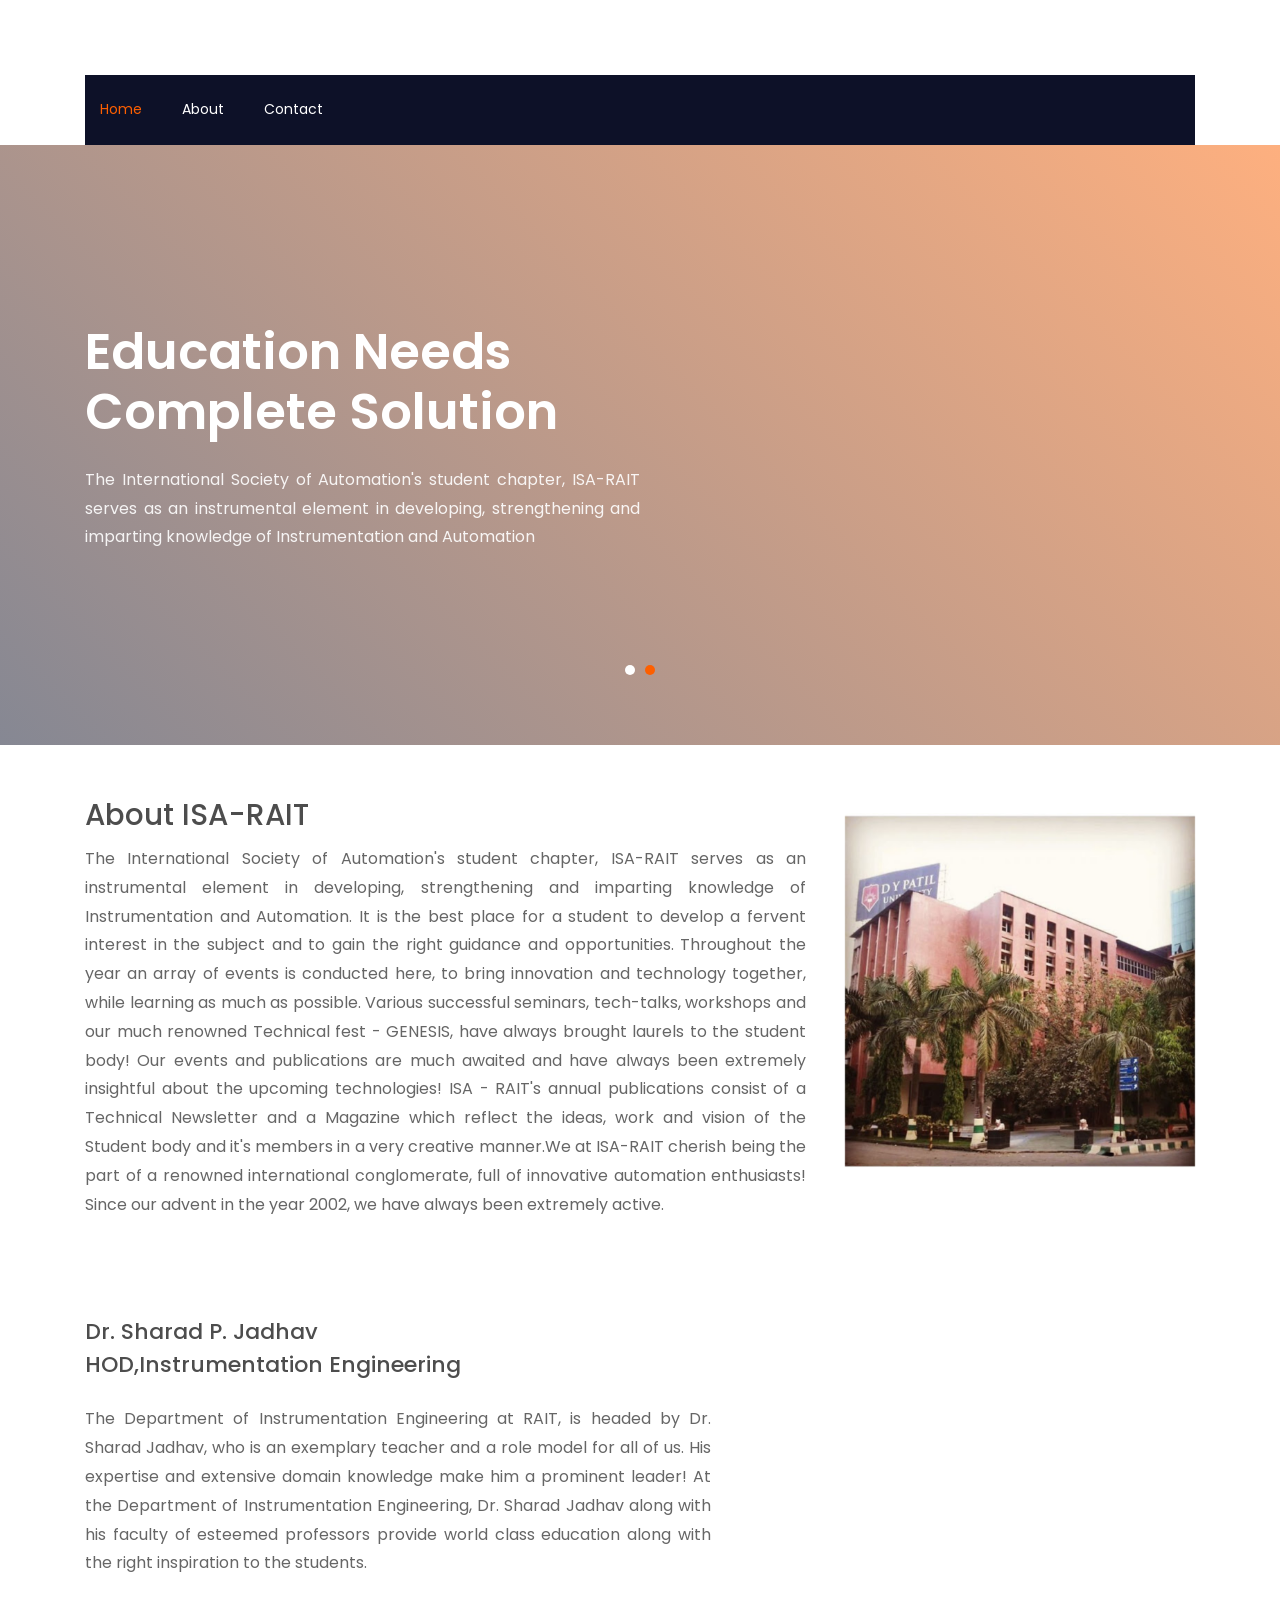
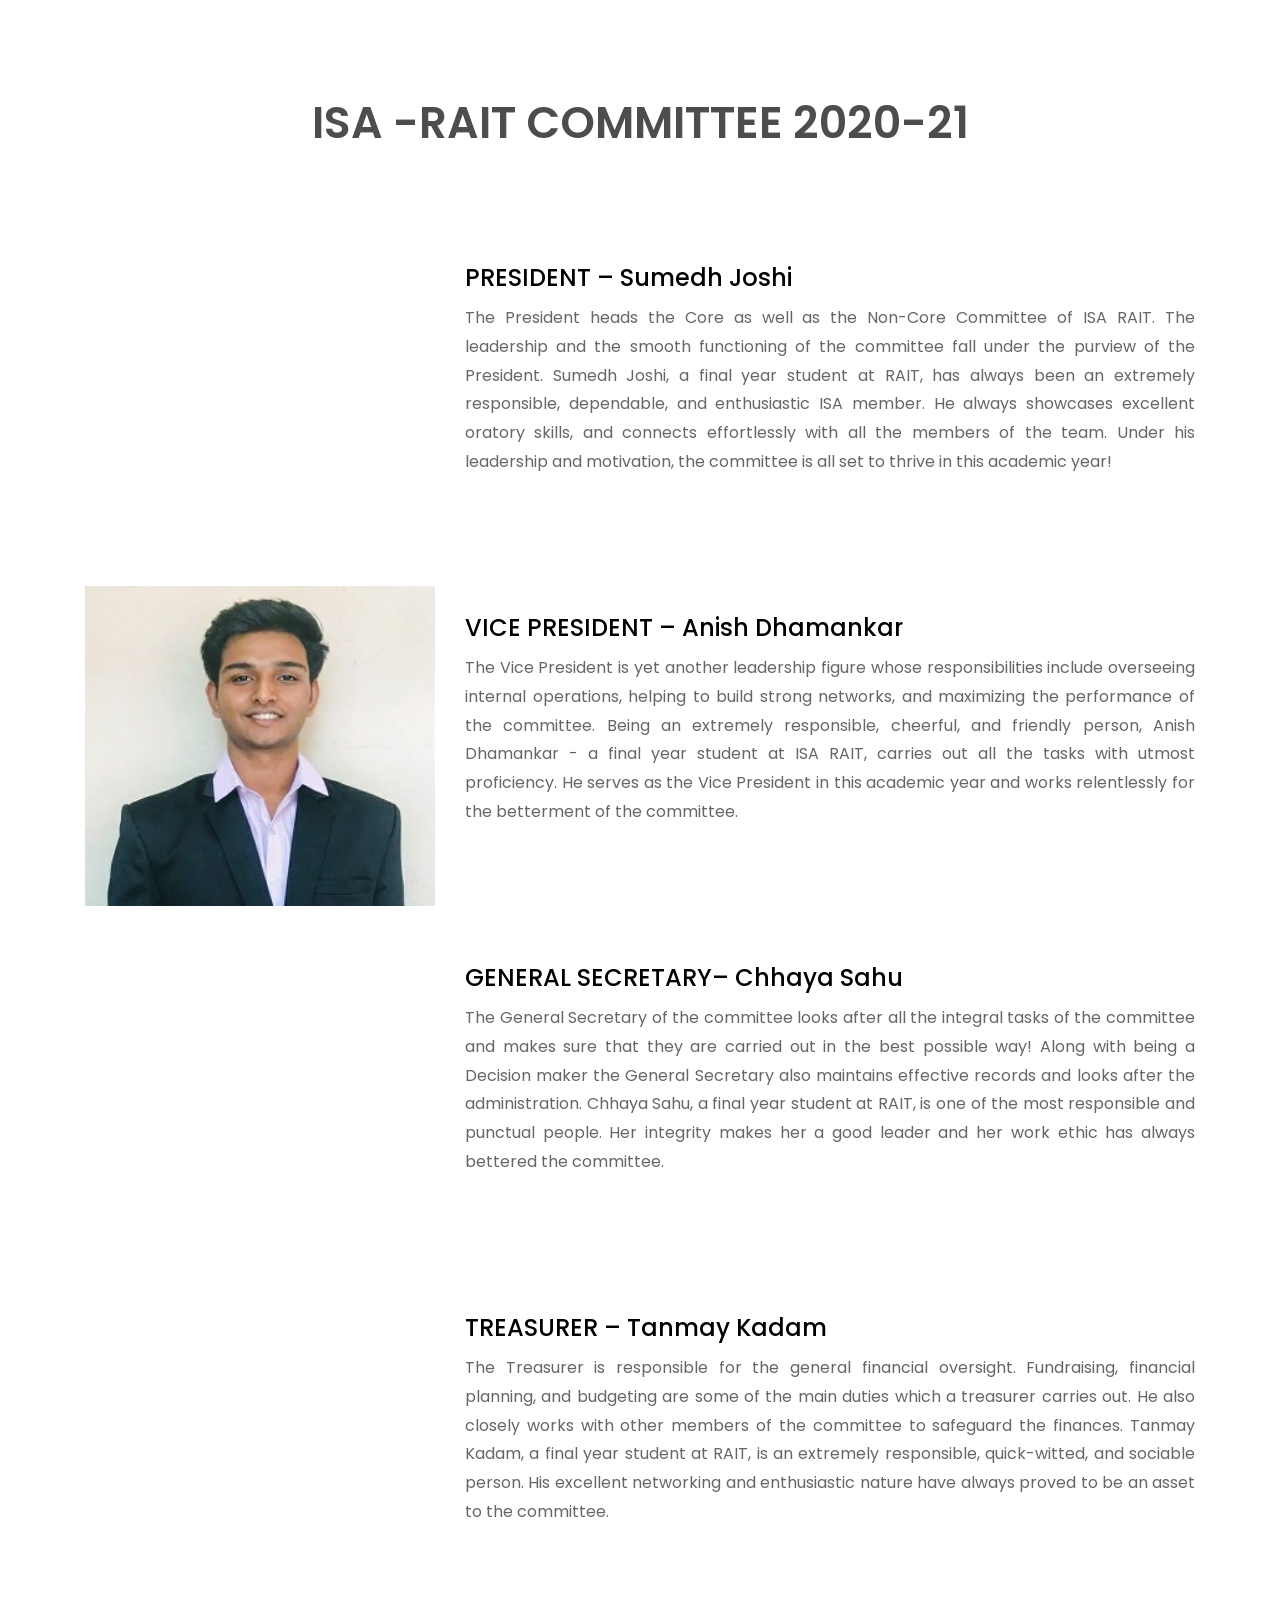
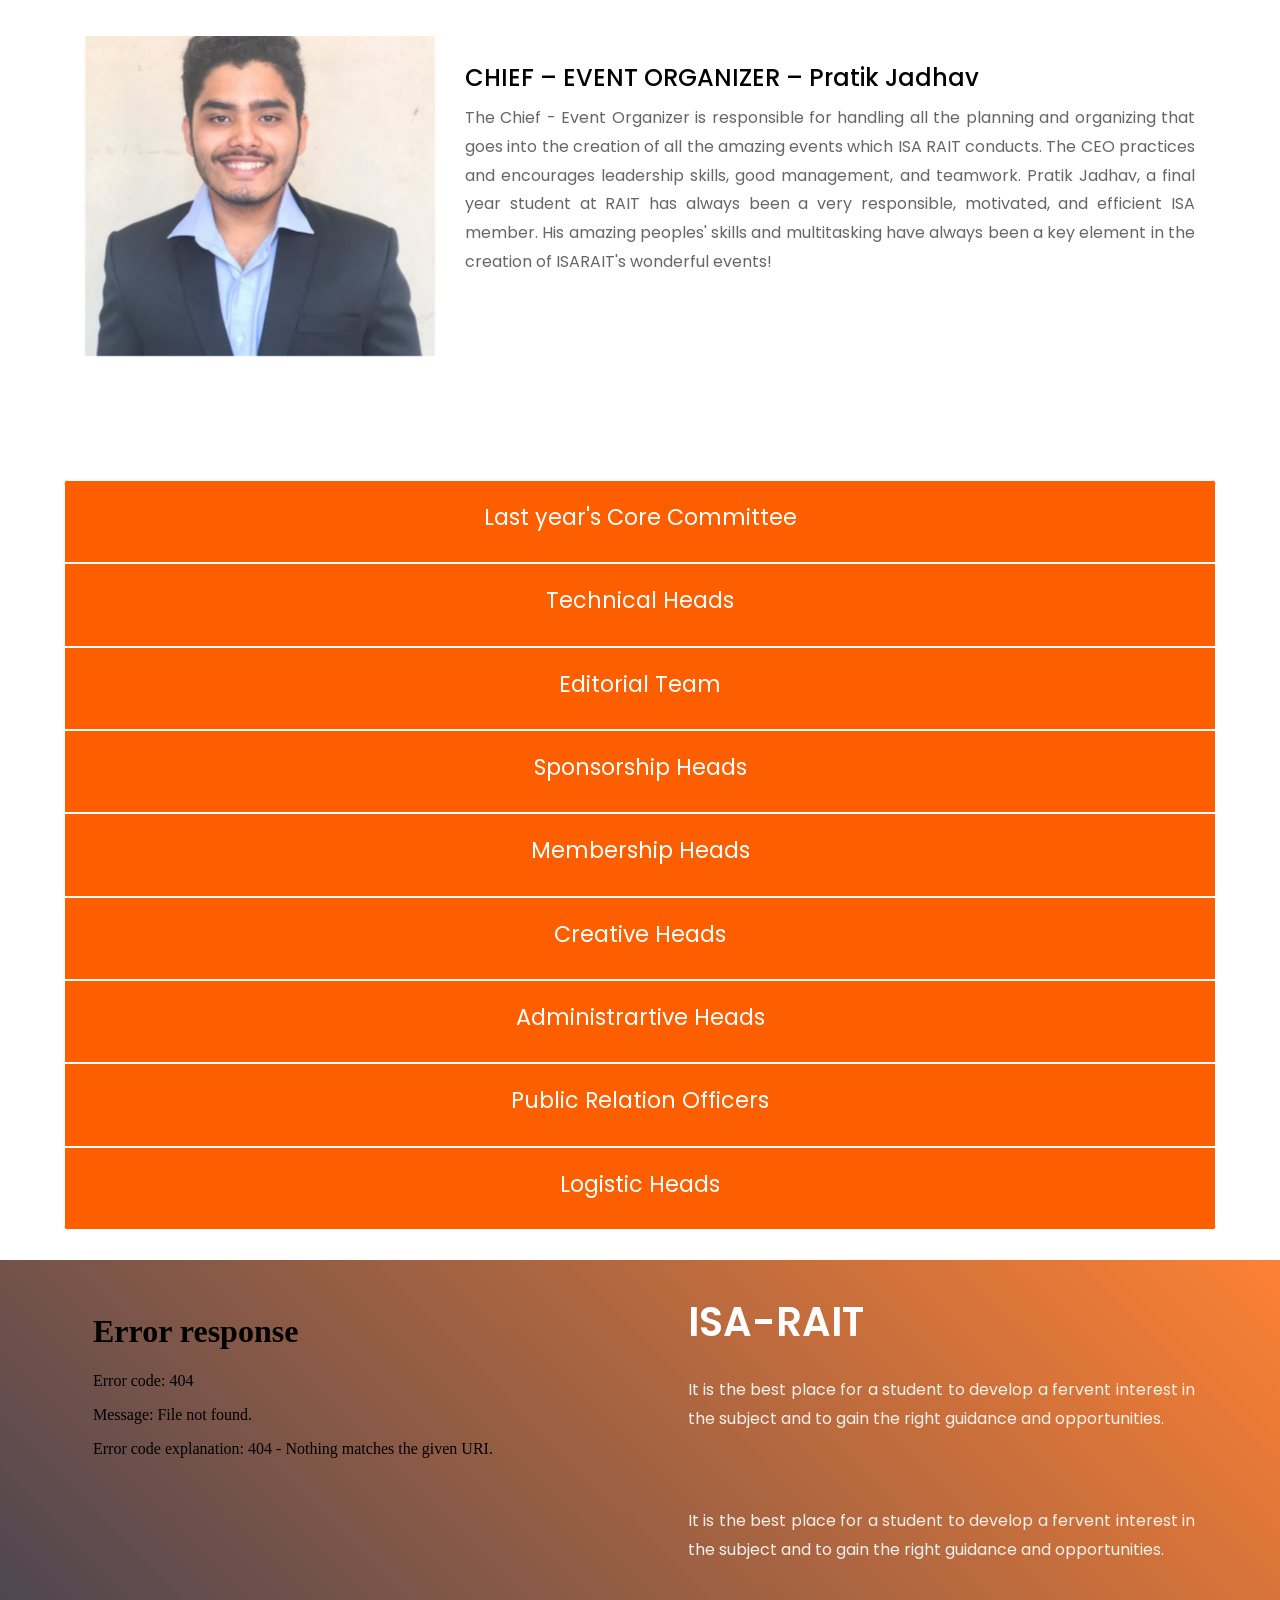
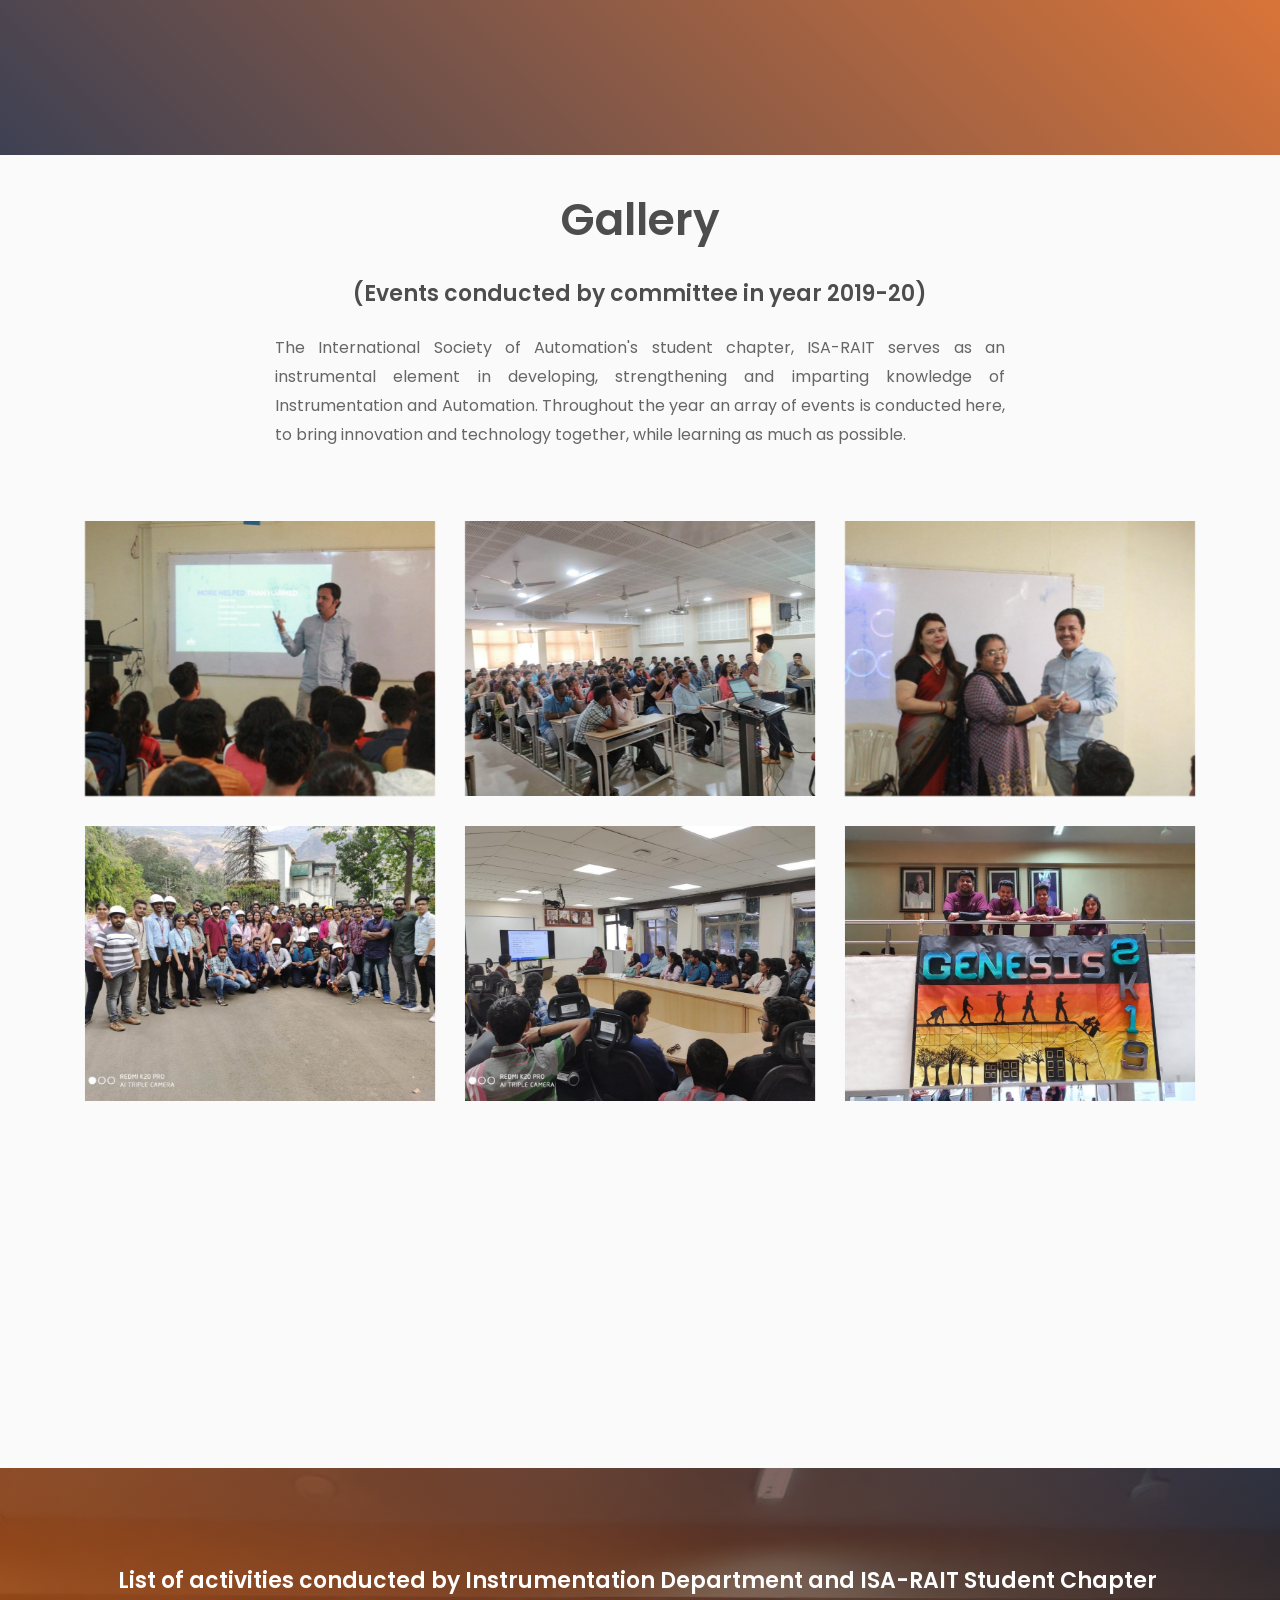
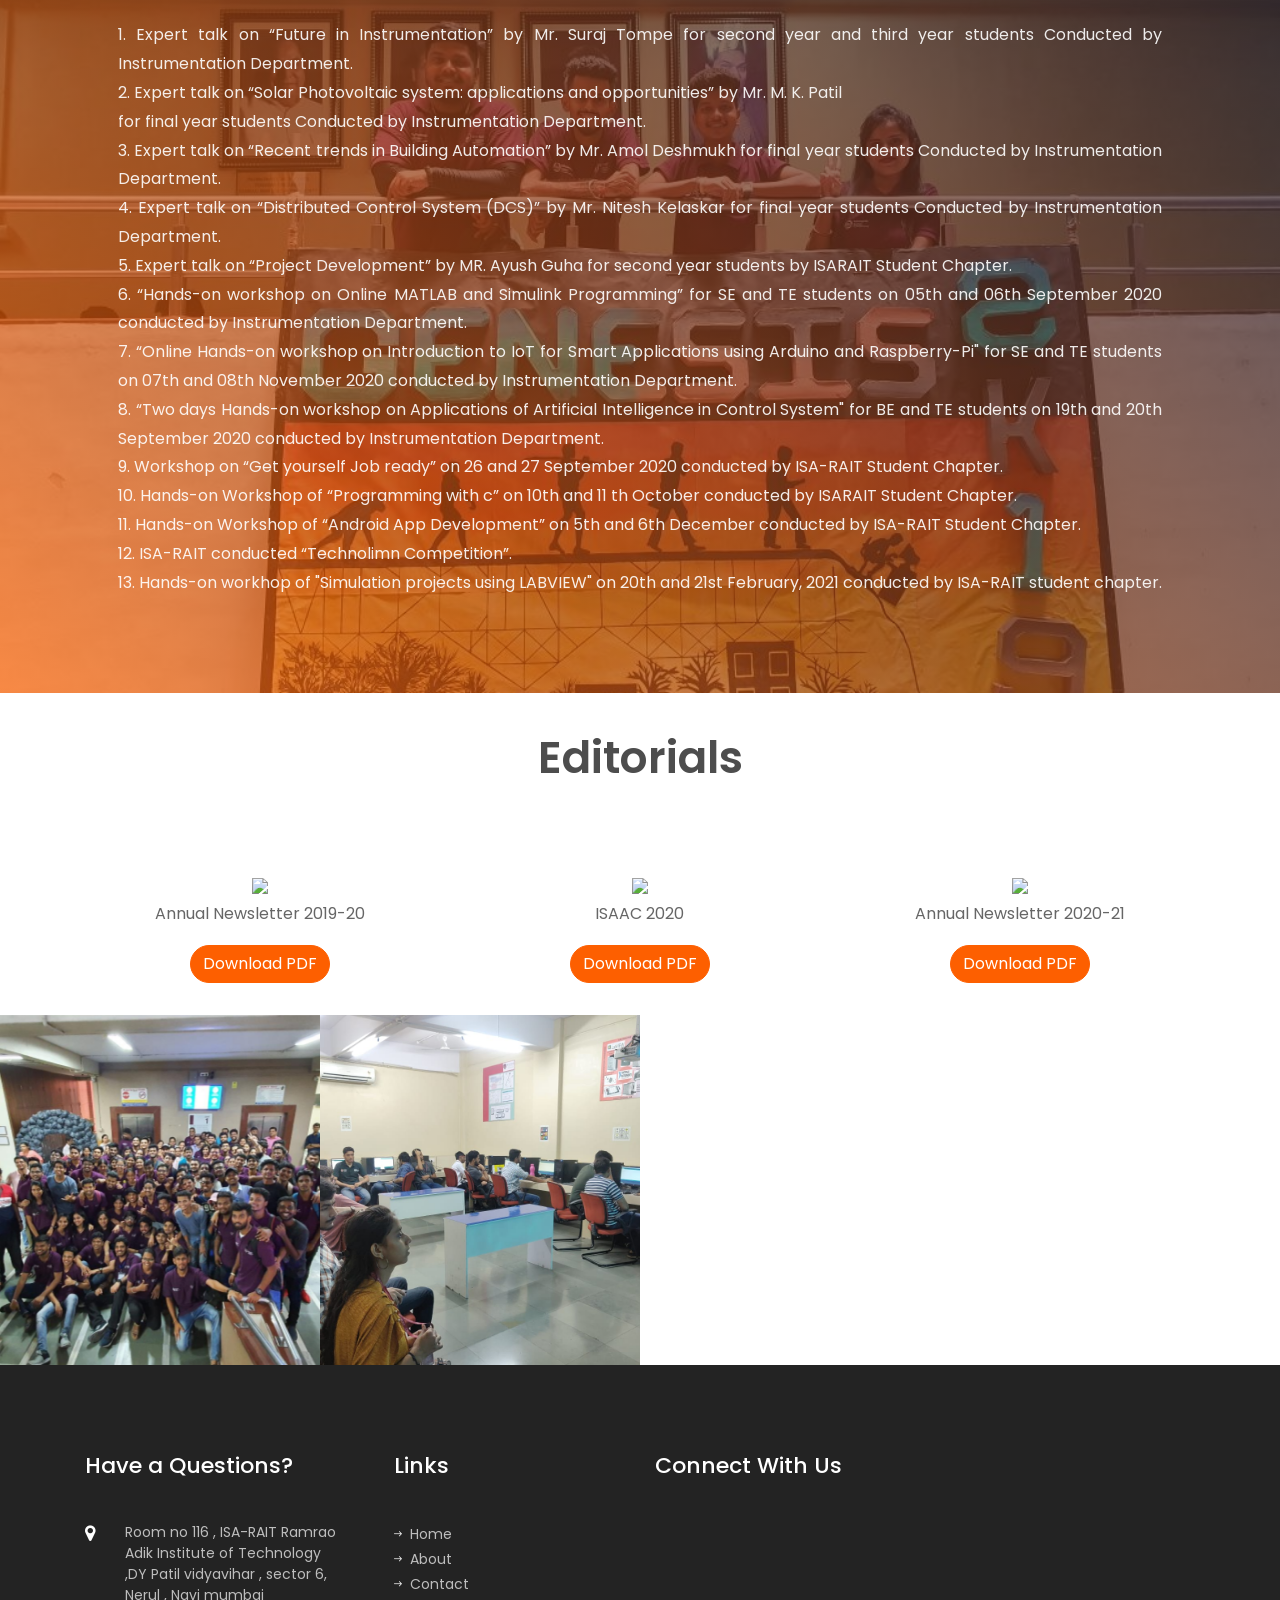
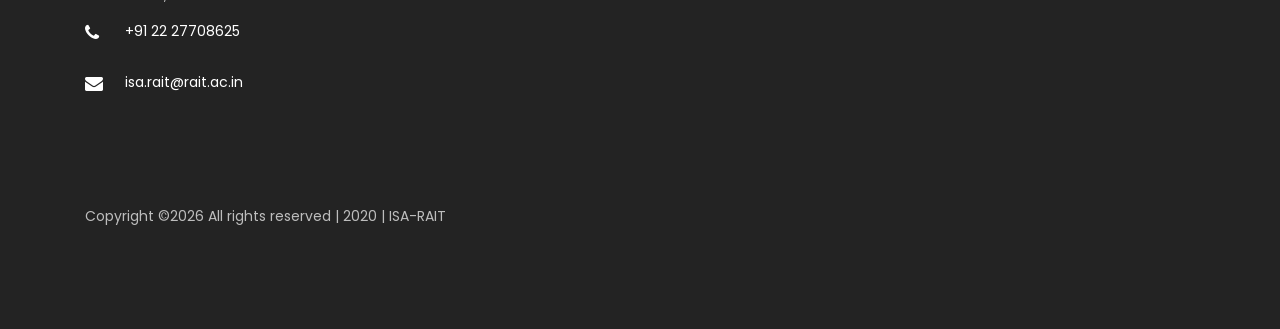
==== index.html @ eb96121a "Add files via upload" ====
<!DOCTYPE html>
<html lang="en">
  <head>
    <title> ISA-RAIT</title>
	<meta content="" name="keywords">
    <meta content="The International Society of Automation's student chapter, ISA-RAIT serves as an instrumental element in developing, strengthening and imparting knowledge of Instrumentation and Automation. It is the best place for a student to develop a fervent interest in the subject and to gain the right guidance and opportunities. " name="description">
	<link rel="shortcut icon" type="image/png" href="images/dyfont-removebg-preview.png">
    <meta charset="utf-8">
    <meta name="viewport" content="width=device-width, initial-scale=1, shrink-to-fit=no">
    
    <link href="https://fonts.googleapis.com/css?family=Poppins:200,300,400,500,600,700,800,900&display=swap" rel="stylesheet">

    <link rel="stylesheet" href="css/open-iconic-bootstrap.min.css">
    <link rel="stylesheet" href="css/animate.css">
    
    <link rel="stylesheet" href="css/owl.carousel.min.css">
    <link rel="stylesheet" href="css/owl.theme.default.min.css">
    <link rel="stylesheet" href="css/magnific-popup.css">

    <link rel="stylesheet" href="css/aos.css">

    <link rel="stylesheet" href="css/ionicons.min.css">
    
    <link rel="stylesheet" href="css/flaticon.css">
    <link rel="stylesheet" href="css/icomoon.css">
    <link rel="stylesheet" href="css/style.css">
	<!--for collapse-->
	<style>
	@import url('https://fonts.googleapis.com/css2?family=Montserrat:wght@300;400;500;600;700&display=swap');

* {
   box-sizing: border-box;
   margin: 0;
   padding: 0;
}

h1 {
  font-size: 2.5em;
  font-weight: 400;
}
h2 {
  font-size: 1.833em;
  font-weight: 400;
  color: #4d4d4d;
}
h3 {
   font-size: 1.389em;
  font-weight: 400;
  color: #4d4d4d; 
}

/* Accordion */
.intro {
  margin-top: 10px;
  text-align: center;
}

.acc-container {
  width:90%;
  margin:30px auto 30px auto;
  -webkit-border-radius:5px;
  -moz-border-radius:5px;
  -o-border-radius:5px;
  border-radius:5px;
  overflow: hidden;
  color: white;
}

.acc-btn { 
  width:100%;
  margin:0 auto;
  padding:20px 25px;
  cursor:pointer;
  background: #fd5f00;
    border: 1px solid #fff;
}

.acc-content {
  width:100%;
  margin:0 auto;
  display: none;
  background:#fff;
  padding:30px;
  height: auto;
}

.acc-content p, .acc-content h3, .acc-content h2 {
  width: 90%;
}

.acc-container p { 
  color: white;
}

.acc-container h3 {
  color: white;
  text-align: center;
}
.owl-carousel .owl-stage, .owl-carousel.owl-drag .owl-item, .owl-carousel{ -ms-touch-action: auto; touch-action: auto; }

.video-responsive{
    overflow:hidden;
    padding-bottom:56.25%;
    position:relative;
    height:0;
}
.video-responsive iframe{
    left:0;
    top:0;
    height:100%;
    width:100%;
    position:absolute;
}
	</style>
<!--for collapse-->
	
  </head>
  <body>
	  <div class="bg-top navbar-light">
    	<div class="container">
    		<div class="row no-gutters d-flex align-items-center align-items-stretch">
    			<div class="col-md-4 d-flex align-items-center py-4">
    				<a class="navbar-brand" href="index.html"><img src="images/logo-1-1-1.png" alt="" style="float: left;"/></a>
    			</div>
	    		<div class="col-lg-8 d-block">
		    		<div class="row d-flex">
					    <div class="col-md d-flex topper align-items-center align-items-stretch py-md-4">
					    	<!--<div class="icon d-flex justify-content-center align-items-center"><span class="icon-paper-plane"></span></div>
					    	<div class="text">
					    		<span>Email</span>
						    	<span>youremail@email.com</span>
						    </div>-->
					    </div>
					    <div class="col-md d-flex topper align-items-center align-items-stretch py-md-4">
					    	<!--<div class="icon d-flex justify-content-center align-items-center"><span class="icon-phone2"></span></div>-->
						    <div class="text">
						    	<a class="navbar-brand" href="index.html"><img src="images/Untitled4.png" alt="" style="float: left;"/></a>
						    </div>
					    </div>
					   <!-- <div class="col-md topper d-flex align-items-center justify-content-end">
					    	<p class="mb-0">
					    		<a href="#" class="btn py-2 px-3 btn-primary d-flex align-items-center justify-content-center">
					    			<span>Apply now</span>
					    		</a>
					    	</p>
					    </div>-->
				    </div>
			    </div>
		    </div>
		  </div>
    </div>
	  <nav class="navbar navbar-expand-lg navbar-dark bg-dark ftco-navbar-light" id="ftco-navbar">
	    <div class="container d-flex align-items-center">
				<button class="navbar-toggler" type="button" data-toggle="collapse" data-target="#ftco-nav" aria-controls="ftco-nav" aria-expanded="false" aria-label="Toggle navigation">
	        <span class="oi oi-menu"></span> Menu
	      </button>
	     <!-- <form action="#" class="searchform order-lg-last">
          <div class="form-group d-flex">
            <input type="text" class="form-control pl-3" placeholder="Search">
            <button type="submit" placeholder="" class="form-control search"><span class="ion-ios-search"></span></button>
          </div>
        </form>-->
	      <div class="collapse navbar-collapse" id="ftco-nav">
	        <ul class="navbar-nav mr-auto">
	        	<li class="nav-item active"><a href="index.html" class="nav-link pl-0">Home</a></li>
	        	<li class="nav-item"><a href="about.html" class="nav-link">About</a></li>
	        	<!--<li class="nav-item"><a href="courses.html" class="nav-link">Courses</a></li>
	        	<li class="nav-item"><a href="teacher.html" class="nav-link">Staff</a></li>
	        	<li class="nav-item"><a href="blog.html" class="nav-link">Blog</a></li>-->
	          <li class="nav-item"><a href="contact.html" class="nav-link">Contact</a></li>
	        </ul>
	      </div>
	    </div>
	  </nav>
    <!-- END nav -->
    
    <section class="home-slider owl-carousel">
      <div class="slider-item" style="background-image:url(images/slider/s1.JPG);">
      	<div class="overlay"></div>
        <div class="container">
          <div class="row no-gutters slider-text align-items-center justify-content-start" data-scrollax-parent="true">
          <div class="col-md-6 ftco-animate">
            <h1 class="mb-4">Education Needs Complete Solution</h1>
            <p>The International Society of Automation's student chapter, ISA-RAIT serves as an instrumental element in developing, strengthening and imparting knowledge of Instrumentation and Automation</p>
            <!--<p><a href="contact.html" class="btn btn-primary px-4 py-3 mt-3">Contact Us</a></p>-->
          </div>
        </div>
        </div>
      </div>

      <div class="slider-item" style="background-image:url(images/slider/s2.jpg);">
      	<div class="overlay"></div>
        <div class="container">
          <div class="row no-gutters slider-text align-items-center justify-content-start" data-scrollax-parent="true">
          <div class="col-md-6 ftco-animate">
            <h1 class="mb-4">ISA-RAIT</h1>
            <p>It is the best place for a student to develop a fervent interest in the subject and to gain the right guidance and opportunities.</p>
            <!--<p><a href="contact.html" class="btn btn-primary px-4 py-3 mt-3">Contact Us</a></p>-->
          </div>
        </div>
        </div>
      </div>
    </section>

    <!--<section class="ftco-services ftco-no-pb">
			<div class="container-wrap">
				<div class="row no-gutters">
          <div class="col-md-3 d-flex services align-self-stretch py-5 px-4 ftco-animate bg-primary">
            <div class="media block-6 d-block text-center">
              <div class="icon d-flex justify-content-center align-items-center">
            		<span class="flaticon-teacher"></span>
              </div>
              <div class="media-body p-2 mt-3">
                <h3 class="heading">Certified Teachers</h3>
                <p>Even the all-powerful Pointing has no control about the blind texts it is an almost unorthographic.</p>
              </div>
            </div>      
          </div>
          <div class="col-md-3 d-flex services align-self-stretch py-5 px-4 ftco-animate bg-darken">
            <div class="media block-6 d-block text-center">
              <div class="icon d-flex justify-content-center align-items-center">
            		<span class="flaticon-reading"></span>
              </div>
              <div class="media-body p-2 mt-3">
                <h3 class="heading">Special Education</h3>
                <p>Even the all-powerful Pointing has no control about the blind texts it is an almost unorthographic.</p>
              </div>
            </div>    
          </div>
          <div class="col-md-3 d-flex services align-self-stretch py-5 px-4 ftco-animate bg-primary">
            <div class="media block-6 d-block text-center">
              <div class="icon d-flex justify-content-center align-items-center">
            		<span class="flaticon-books"></span>
              </div>
              <div class="media-body p-2 mt-3">
                <h3 class="heading">Book &amp; Library</h3>
                <p>Even the all-powerful Pointing has no control about the blind texts it is an almost unorthographic.</p>
              </div>
            </div>      
          </div>
          <div class="col-md-3 d-flex services align-self-stretch py-5 px-4 ftco-animate bg-darken">
            <div class="media block-6 d-block text-center">
              <div class="icon d-flex justify-content-center align-items-center">
            		<span class="flaticon-diploma"></span>
              </div>
              <div class="media-body p-2 mt-3">
                <h3 class="heading">Sport Clubs</h3>
                <p>Even the all-powerful Pointing has no control about the blind texts it is an almost unorthographic.</p>
              </div>
            </div>      
          </div>
        </div>
			</div>
		</section>-->
		
		<section class="ftco-section ftco-no-pt ftc-no-pb">
			<div class="container">
				<div class="row d-flex">
					<div class="col-md-4 order-md-last wrap-about wrap-about d-flex align-items-stretch">
						<div class="img" style="background-image: url(images/about1.jpg); background-size:contain; height: auto;"></div>
					</div>
					<div class="col-md-8 wrap-about py-5 pr-md-4 ftco-animate">
          	<h2 class="mb-4" style="    margin-bottom: 0.5rem !important;">About ISA-RAIT</h2>
						<p>The International Society of Automation's student chapter, ISA-RAIT serves as an 
						
						instrumental element in developing, strengthening and imparting knowledge of
						Instrumentation and Automation. It is the best place for a student to develop a fervent interest in 
						the subject and to gain the right guidance and opportunities. 
						Throughout the year an array of events is conducted here, 
						to bring innovation and technology together, 
						while learning as much as possible. Various successful seminars, 
						tech-talks, workshops and our much renowned Technical fest - GENESIS, 
						have always brought laurels to the student body! Our events and publications are 
						much awaited and have always been extremely insightful about the upcoming 
						technologies! ISA - RAIT's annual publications consist of a Technical Newsletter and a 
						Magazine which reflect the ideas, work and vision of the Student body and it's members 
						in a very creative manner.We at ISA-RAIT cherish being the part of a renowned 
						international conglomerate, full of innovative automation enthusiasts! 
						Since our advent in the year 2002, we have always been extremely active. 
						<!--Under the guidance of our Head of the department, Dr. Sharad Jadhav, 
						we have meticulously prepared structured annual plans which consist of a number 
						of events for the betterment of students. Along with our Annual techfest GENESIS 
						and our annual workshops and competitions, we also organize a number of other events 
						which pertain to the current knowledge requirements of the students and latest industry standards.
						We aspire to continue serving and exploring our domain of Instrumentation and Automation,
						while raising the bar higher for the student chapter each year!-->


</p>
						<!--<div class="row mt-5">
							<div class="col-lg-6">
								<div class="services-2 d-flex">
									<div class="icon mt-2 d-flex justify-content-center align-items-center"><span class="flaticon-security"></span></div>
									<div class="text pl-3">
										<h3>Safety First</h3>
										<p>Far far away, behind the word mountains, far from the countries Vokalia.</p>
									</div>
								</div>
							</div>
							<div class="col-lg-6">
								<div class="services-2 d-flex">
									<div class="icon mt-2 d-flex justify-content-center align-items-center"><span class="flaticon-reading"></span></div>
									<div class="text pl-3">
										<h3>Regular Classes</h3>
										<p>Far far away, behind the word mountains, far from the countries Vokalia.</p>
									</div>
								</div>
							</div>
							<div class="col-lg-6">
								<div class="services-2 d-flex">
									<div class="icon mt-2 d-flex justify-content-center align-items-center"><span class="flaticon-diploma"></span></div>
									<div class="text pl-3">
										<h3>Certified Teachers</h3>
										<p>Far far away, behind the word mountains, far from the countries Vokalia.</p>
									</div>
								</div>
							</div>
							<div class="col-lg-6">
								<div class="services-2 d-flex">
									<div class="icon mt-2 d-flex justify-content-center align-items-center"><span class="flaticon-education"></span></div>
									<div class="text pl-3">
										<h3>Sufficient Classrooms</h3>
										<p>Far far away, behind the word mountains, far from the countries Vokalia.</p>
									</div>
								</div>
							</div>
							<div class="col-lg-6">
								<div class="services-2 d-flex">
									<div class="icon mt-2 d-flex justify-content-center align-items-center"><span class="flaticon-jigsaw"></span></div>
									<div class="text pl-3">
										<h3>Creative Lessons</h3>
										<p>Far far away, behind the word mountains, far from the countries Vokalia.</p>
									</div>
								</div>
							</div>
							<div class="col-lg-6">
								<div class="services-2 d-flex">
									<div class="icon mt-2 d-flex justify-content-center align-items-center"><span class="flaticon-kids"></span></div>
									<div class="text pl-3">
										<h3>Sports Facilities</h3>
										<p>Far far away, behind the word mountains, far from the countries Vokalia.</p>
									</div>
								</div>
							</div>
						</div>-->
					</div>
				</div>
			</div>
		</section>
		<section class="ftco-section">
			<div class="container">
				<div class="row d-flex">
					<div class="col-md-5 order-md-last wrap-about wrap-about d-flex align-items-stretch">
						<div class="img" style="background-image: url(images/sharadjadhava.jpg); border;height: 300px;"></div>
					</div>
					
					<div class="col-md-7 wrap-about py-5 pr-md-4 ftco-animate">
          	<h2 class="mb-4" style="font-size: 22px;">Dr. Sharad P. Jadhav<br>
HOD,Instrumentation Engineering</h2>
						<p>The Department of Instrumentation Engineering at RAIT, is headed by Dr.
Sharad Jadhav, who is an exemplary teacher and a role model for all of us. His
expertise and extensive domain knowledge make him a prominent leader! At
the Department of Instrumentation Engineering, Dr. Sharad Jadhav along with
his faculty of esteemed professors provide world class education along with
the right inspiration to the students.
</p>
						
					</div>
				</div>
			</div>
		</section>
			<section class="ftco-section" style="padding: 4em 0;">
			<div class="container">
				<div class="row justify-content-center mb-5 pb-2">
          <div class="col-md-8 text-center heading-section ftco-animate">
            <h2 class="mb-4"><span>ISA -RAIT</span> COMMITTEE 2020-21</h2>
           <!-- <p>Separated they live in. A small river named Duden flows by their place and supplies it with the necessary regelialia. It is a paradisematic country</p>-->
          </div>
        </div>	
				<div class="row">
					<div class="col-md-4 course ftco-animate">
						<div class="img" style="background-image: url(images/PresidentSumedhioshi.jpg);"></div>
					</div>
					<div class="col-md-8 course ftco-animate">
						<div class="text pt-4">
							<!--<p class="meta d-flex">
								<span><i class="icon-user mr-2"></i>Mr. Khan</span>
								<span><i class="icon-table mr-2"></i>10 seats</span>
								<span><i class="icon-calendar mr-2"></i>4 Years</span>
							</p>-->
							<h3><a href="#">PRESIDENT – Sumedh Joshi</a></h3>
							<p>The President heads the Core as well as the Non-Core Committee of ISA RAIT. The
leadership and the smooth functioning of the committee fall under the purview of the
President. Sumedh Joshi, a final year student at RAIT, has always been an extremely
responsible, dependable, and enthusiastic ISA member. He always showcases
excellent oratory skills, and connects effortlessly with all the members of the team. Under
his leadership and motivation, the committee is all set to thrive in this academic year!</p>
							<!--<p><a href="#" class="btn btn-primary">Apply now</a></p>-->
						</div>
					</div>
				</div>
					<div class="row">
					<div class="col-md-4 course ftco-animate">
						<div class="img" style="background-image: url(images/AnishDhamankar.jpeg);"></div>
					</div>
					<div class="col-md-8 course ftco-animate">
						<div class="text pt-4">
							<!--<p class="meta d-flex">
								<span><i class="icon-user mr-2"></i>Mr. Khan</span>
								<span><i class="icon-table mr-2"></i>10 seats</span>
								<span><i class="icon-calendar mr-2"></i>4 Years</span>
							</p>-->
							<h3><a href="#">VICE PRESIDENT – Anish Dhamankar</a></h3>
							<p>The Vice President is yet another leadership figure whose responsibilities include
overseeing internal operations, helping to build strong networks, and maximizing the
performance of the committee. Being an extremely responsible, cheerful, and friendly
person, Anish Dhamankar - a final year student at ISA RAIT, carries out all the tasks with
utmost proficiency. He serves as the Vice President in this academic year and works
relentlessly for the betterment of the committee.
</p>
							<!--<p><a href="#" class="btn btn-primary">Apply now</a></p>-->
						</div>
					</div>
					
				</div>
					<div class="row">
					<div class="col-md-4 course ftco-animate">
						<div class="img" style="background-image: url(images/GeneralSecretaryChhayaSahu.jpg);"></div>
					</div>
					<div class="col-md-8 course ftco-animate">
						<div class="text pt-4">
							<!--<p class="meta d-flex">
								<span><i class="icon-user mr-2"></i>Mr. Khan</span>
								<span><i class="icon-table mr-2"></i>10 seats</span>
								<span><i class="icon-calendar mr-2"></i>4 Years</span>
							</p>-->
							<h3><a href="#">GENERAL SECRETARY– Chhaya Sahu</a></h3>
							<p>The General Secretary of the committee looks after all the integral tasks of the committee
and makes sure that they are carried out in the best possible way! Along with being a
Decision maker the General Secretary also maintains effective records and looks after
the administration. Chhaya Sahu, a final year student at RAIT, is one of the most
responsible and punctual people. Her integrity makes her a good leader and her work
ethic has always bettered the committee. 
</p>
							<!--<p><a href="#" class="btn btn-primary">Apply now</a></p>-->
						</div>
					</div>
				</div>
				<div class="row">
				<div class="col-md-4 course ftco-animate">
						<div class="img" style="background-image: url(images/TreasurerTanmayKadam.jpeg);"></div>
					</div>
					<div class="col-md-8 course ftco-animate">
						<div class="text pt-4">
							<!--<p class="meta d-flex">
								<span><i class="icon-user mr-2"></i>Mr. Khan</span>
								<span><i class="icon-table mr-2"></i>10 seats</span>
								<span><i class="icon-calendar mr-2"></i>4 Years</span>
							</p>-->
							<h3><a href="#">TREASURER – Tanmay Kadam</a></h3>
							<p>The Treasurer is responsible for the general financial oversight. Fundraising, financial
planning, and budgeting are some of the main duties which a treasurer carries out. He
also closely works with other members of the committee to safeguard the finances.
Tanmay Kadam, a final year student at RAIT, is an extremely responsible, quick-witted,
and sociable person. His excellent networking and enthusiastic nature have always
proved to be an asset to the committee.
</p>
							<!--<p><a href="#" class="btn btn-primary">Apply now</a></p>-->
						</div>
					</div>
					
				</div>
				<div class="row">
				<div class="col-md-4 course ftco-animate">
						<div class="img" style="background-image: url(images/CEOPratikJadhav.png);"></div>
					</div>
					<div class="col-md-8 course ftco-animate">
						<div class="text pt-4">
							<!--<p class="meta d-flex">
								<span><i class="icon-user mr-2"></i>Mr. Khan</span>
								<span><i class="icon-table mr-2"></i>10 seats</span>
								<span><i class="icon-calendar mr-2"></i>4 Years</span>
							</p>-->
							<h3><a href="#">CHIEF – EVENT ORGANIZER – Pratik Jadhav </a></h3>
							<p>The Chief - Event Organizer is responsible for handling all the planning and organizing
that goes into the creation of all the amazing events which ISA RAIT conducts. The CEO
practices and encourages leadership skills, good management, and teamwork. Pratik
Jadhav, a final year student at RAIT has always been a very responsible, motivated, and
efficient ISA member. His amazing peoples' skills and multitasking have always been a
key element in the creation of ISARAIT's wonderful events!
</p>
							<!--<p><a href="#" class="btn btn-primary">Apply now</a></p>-->
						</div>
					</div>
					
				</div>
				</div>
			</div>
		</section>
		<!--<div class="intro">
			<h2 class="heading-section"><span>Technical Heads</span></h2>
		</div>-->
		<!--for collapse-->
		<div class="acc-container">
		<div class="acc-btn"><h3>Last year's Core Committee</h3></div>
		<div class="acc-content">
				<section class="ftco-section bg-light" style="padding: 2em 0;">
				<div class="container-fluid px-4">
				<div class="row">
					<div class="col-md-6 col-lg-4 ftco-animate">
						<div class="staff">
							<div class="img-wrap d-flex align-items-stretch" style="height: 250px;">
								<div class="img align-self-stretch" style="background-image: url(images/president.jpg);"></div>
							</div>
							<div class="text pt-3 text-center">
								<h3 style="color: #495057;">President</h3>
								<!--<span class="position mb-2">EIC</span>-->
								<!--<div class="faded">
									<p>I am an ambitious workaholic, but apart from that, pretty simple person.</p>
									<ul class="ftco-social text-center">
										<li class="ftco-animate"><a href="#"><span class="icon-twitter"></span></a></li>
										<li class="ftco-animate"><a href="#"><span class="icon-facebook"></span></a></li>
										<li class="ftco-animate"><a href="#"><span class="icon-google-plus"></span></a></li>
										<li class="ftco-animate"><a href="#"><span class="icon-instagram"></span></a></li>
									</ul>
									</div>-->
							</div>
						</div>
					</div>
						<div class="col-md-6 col-lg-4 ftco-animate">
						<div class="staff">
							<div class="img-wrap d-flex align-items-stretch" style="height: 250px;">
								<div class="img align-self-stretch" style="background-image: url(images/VicePresident.jpg);"></div>
							</div>
							<div class="text pt-3 text-center">
								<h3 style="color: #495057;">Vice President</h3>
								<!--<span class="position mb-2">(DOP)</span>-->
								<!--<div class="faded">
									<p>I am an ambitious workaholic, but apart from that, pretty simple person.</p>
									<ul class="ftco-social text-center">
										<li class="ftco-animate"><a href="#"><span class="icon-twitter"></span></a></li>
										<li class="ftco-animate"><a href="#"><span class="icon-facebook"></span></a></li>
										<li class="ftco-animate"><a href="#"><span class="icon-google-plus"></span></a></li>
										<li class="ftco-animate"><a href="#"><span class="icon-instagram"></span></a></li>
									</ul>
									</div>-->
							</div>
						</div>
					</div>
					<div class="col-md-6 col-lg-4 ftco-animate">
						<div class="staff">
							<div class="img-wrap d-flex align-items-stretch" style="height: 250px;">
								<div class="img align-self-stretch" style="background-image: url(images/GeneralSecretary.jpg);"></div>
							</div>
							<div class="text pt-3 text-center">
								<h3 style="color: #495057;">General Secretary</h3>
								<!--<span class="position mb-2">Managing Editor</span>-->
								<!--<div class="faded">
									<p>I am an ambitious workaholic, but apart from that, pretty simple person.</p>
									<ul class="ftco-social text-center">
										<li class="ftco-animate"><a href="#"><span class="icon-twitter"></span></a></li>
										<li class="ftco-animate"><a href="#"><span class="icon-facebook"></span></a></li>
										<li class="ftco-animate"><a href="#"><span class="icon-google-plus"></span></a></li>
										<li class="ftco-animate"><a href="#"><span class="icon-instagram"></span></a></li>
									</ul>
									</div>-->
							</div>
						</div>
					</div>
				
					<div class="col-md-6 col-lg-4 ftco-animate">
						<div class="staff">
							<div class="img-wrap d-flex align-items-stretch" style="height: 250px;">
								<div class="img align-self-stretch" style="background-image: url(images/Treasurer.jpg);"></div>
							</div>
							<div class="text pt-3 text-center">
								<h3 style="color: #495057;">Treasurer</h3>
								<!--<span class="position mb-2">EIC</span>-->
								<!--<div class="faded">
									<p>I am an ambitious workaholic, but apart from that, pretty simple person.</p>
									<ul class="ftco-social text-center">
										<li class="ftco-animate"><a href="#"><span class="icon-twitter"></span></a></li>
										<li class="ftco-animate"><a href="#"><span class="icon-facebook"></span></a></li>
										<li class="ftco-animate"><a href="#"><span class="icon-google-plus"></span></a></li>
										<li class="ftco-animate"><a href="#"><span class="icon-instagram"></span></a></li>
									</ul>
									</div>-->
							</div>
						</div>
					</div>
						<div class="col-md-6 col-lg-4 ftco-animate">
						<div class="staff">
							<div class="img-wrap d-flex align-items-stretch" style="height: 250px;">
								<div class="img align-self-stretch" style="background-image: url(images/ChiefEventOrganiser.jpg);"></div>
							</div>
							<div class="text pt-3 text-center">
								<h3 style="color: #495057;">Chief Event Organiser</h3>
								<!--<span class="position mb-2">Managing Editor</span>-->
								<!--<div class="faded">
									<p>I am an ambitious workaholic, but apart from that, pretty simple person.</p>
									<ul class="ftco-social text-center">
										<li class="ftco-animate"><a href="#"><span class="icon-twitter"></span></a></li>
										<li class="ftco-animate"><a href="#"><span class="icon-facebook"></span></a></li>
										<li class="ftco-animate"><a href="#"><span class="icon-google-plus"></span></a></li>
										<li class="ftco-animate"><a href="#"><span class="icon-instagram"></span></a></li>
									</ul>
									</div>-->
							</div>
						</div>
					</div>
				
					
				
				</div>
			</div>
		</section>
			</div>

			<div class="acc-btn"><h3>Technical Heads</h3></div>
		<div class="acc-content">
				<section class="ftco-section bg-light" style="padding: 2em 0;">
				<div class="container-fluid px-4">
				<div class="row">
					<div class="col-md-6 col-lg-4 ftco-animate">
						<div class="staff">
							<div class="img-wrap d-flex align-items-stretch" style="height: 250px;">
								<div class="img align-self-stretch" style="background-image: url(images/VivekKadam.jpg);"></div>
							</div>
							<div class="text pt-3 text-center">
								<h3 style="color: #495057;">Vivek Kadam</h3>
								<!--<span class="position mb-2">Managing Editor</span>-->
								<!--<div class="faded">
									<p>I am an ambitious workaholic, but apart from that, pretty simple person.</p>
									<ul class="ftco-social text-center">
										<li class="ftco-animate"><a href="#"><span class="icon-twitter"></span></a></li>
										<li class="ftco-animate"><a href="#"><span class="icon-facebook"></span></a></li>
										<li class="ftco-animate"><a href="#"><span class="icon-google-plus"></span></a></li>
										<li class="ftco-animate"><a href="#"><span class="icon-instagram"></span></a></li>
									</ul>
									</div>-->
							</div>
						</div>
					</div>
					<div class="col-md-6 col-lg-4 ftco-animate">
						<div class="staff">
							<div class="img-wrap d-flex align-items-stretch" style="height: 250px;">
								<div class="img align-self-stretch" style="background-image: url(images/ShibshankarPadhy.jpg);"></div>
							</div>
							<div class="text pt-3 text-center">
								<h3 style="color: #495057;">Shibshankar Padhy</h3>
								<!--<span class="position mb-2">EIC</span>-->
								<!--<div class="faded">
									<p>I am an ambitious workaholic, but apart from that, pretty simple person.</p>
									<ul class="ftco-social text-center">
										<li class="ftco-animate"><a href="#"><span class="icon-twitter"></span></a></li>
										<li class="ftco-animate"><a href="#"><span class="icon-facebook"></span></a></li>
										<li class="ftco-animate"><a href="#"><span class="icon-google-plus"></span></a></li>
										<li class="ftco-animate"><a href="#"><span class="icon-instagram"></span></a></li>
									</ul>
									</div>-->
							</div>
						</div>
					</div>
					<div class="col-md-6 col-lg-4 ftco-animate">
						<div class="staff">
							<div class="img-wrap d-flex align-items-stretch" style="height: 250px;">
								<div class="img align-self-stretch" style="background-image: url(images/DhanashreeSapdhare.jpg);"></div>
							</div>
							<div class="text pt-3 text-center">
								<h3 style="color: #495057;">Dhanashree Sapdhare</h3>
								<!--<span class="position mb-2">(DOP)</span>-->
								<!--<div class="faded">
									<p>I am an ambitious workaholic, but apart from that, pretty simple person.</p>
									<ul class="ftco-social text-center">
										<li class="ftco-animate"><a href="#"><span class="icon-twitter"></span></a></li>
										<li class="ftco-animate"><a href="#"><span class="icon-facebook"></span></a></li>
										<li class="ftco-animate"><a href="#"><span class="icon-google-plus"></span></a></li>
										<li class="ftco-animate"><a href="#"><span class="icon-instagram"></span></a></li>
									</ul>
									</div>-->
							</div>
						</div>
					</div>
					<!--<div class="col-md-6 col-lg-3 ftco-animate">
						<div class="staff">
							<div class="img-wrap d-flex align-items-stretch" style="height: 250px;">
								<div class="img align-self-stretch" style="background-image: url(images/teacher-4.jpg);"></div>
							</div>
							<div class="text pt-3 text-center">
								<h3 style="color: #495057;">Monshe Henderson</h3>
								<span class="position mb-2">Science Teacher</span>
								<!--<div class="faded">
									<p>I am an ambitious workaholic, but apart from that, pretty simple person.</p>
									<ul class="ftco-social text-center">
										<li class="ftco-animate"><a href="#"><span class="icon-twitter"></span></a></li>
										<li class="ftco-animate"><a href="#"><span class="icon-facebook"></span></a></li>
										<li class="ftco-animate"><a href="#"><span class="icon-google-plus"></span></a></li>
										<li class="ftco-animate"><a href="#"><span class="icon-instagram"></span></a></li>
									</ul>
									</div>--
							</div>
						</div>
					</div>-->
				</div>
			</div>
		</section>
			</div>
		
			<div class="acc-btn"><h3>Editorial Team</h3></div>
			<div class="acc-content">
				<section class="ftco-section bg-light" style="padding: 2em 0;">
				<div class="container-fluid px-4">
				<div class="row">
					<div class="col-md-6 col-lg-4 ftco-animate">
						<div class="staff">
							<div class="img-wrap d-flex align-items-stretch" style="height: 250px;">
								<div class="img align-self-stretch" style="background-image: url(images/Yashodeep.jpg);"></div>
							</div>
							<div class="text pt-3 text-center">
								<h3 style="color: #495057;">Yashodeep Pandey</h3>
								<span class="position mb-2">Managing Editor</span>
								<!--<div class="faded">
									<p>I am an ambitious workaholic, but apart from that, pretty simple person.</p>
									<ul class="ftco-social text-center">
										<li class="ftco-animate"><a href="#"><span class="icon-twitter"></span></a></li>
										<li class="ftco-animate"><a href="#"><span class="icon-facebook"></span></a></li>
										<li class="ftco-animate"><a href="#"><span class="icon-google-plus"></span></a></li>
										<li class="ftco-animate"><a href="#"><span class="icon-instagram"></span></a></li>
									</ul>
									</div>-->
							</div>
						</div>
					</div>
					<div class="col-md-6 col-lg-4 ftco-animate">
						<div class="staff">
							<div class="img-wrap d-flex align-items-stretch" style="height: 250px;">
								<div class="img align-self-stretch" style="background-image: url(images/SharvariVaidyaEIC.jpg);"></div>
							</div>
							<div class="text pt-3 text-center">
								<h3 style="color: #495057;">Sharvari Vaidya</h3>
								<span class="position mb-2">EIC</span>
								<!--<div class="faded">
									<p>I am an ambitious workaholic, but apart from that, pretty simple person.</p>
									<ul class="ftco-social text-center">
										<li class="ftco-animate"><a href="#"><span class="icon-twitter"></span></a></li>
										<li class="ftco-animate"><a href="#"><span class="icon-facebook"></span></a></li>
										<li class="ftco-animate"><a href="#"><span class="icon-google-plus"></span></a></li>
										<li class="ftco-animate"><a href="#"><span class="icon-instagram"></span></a></li>
									</ul>
									</div>-->
							</div>
						</div>
					</div>
					<div class="col-md-6 col-lg-4 ftco-animate">
						<div class="staff">
							<div class="img-wrap d-flex align-items-stretch" style="height: 250px;">
								<div class="img align-self-stretch" style="background-image: url(images/PrathmeshMahulkarDOP.jpg);"></div>
							</div>
							<div class="text pt-3 text-center">
								<h3 style="color: #495057;">Prathmesh Mahulkar</h3>
								<span class="position mb-2">(DOP)</span>
								<!--<div class="faded">
									<p>I am an ambitious workaholic, but apart from that, pretty simple person.</p>
									<ul class="ftco-social text-center">
										<li class="ftco-animate"><a href="#"><span class="icon-twitter"></span></a></li>
										<li class="ftco-animate"><a href="#"><span class="icon-facebook"></span></a></li>
										<li class="ftco-animate"><a href="#"><span class="icon-google-plus"></span></a></li>
										<li class="ftco-animate"><a href="#"><span class="icon-instagram"></span></a></li>
									</ul>
									</div>-->
							</div>
						</div>
					</div>
					<!--<div class="col-md-6 col-lg-3 ftco-animate">
						<div class="staff">
							<div class="img-wrap d-flex align-items-stretch" style="height: 250px;">
								<div class="img align-self-stretch" style="background-image: url(images/teacher-4.jpg);"></div>
							</div>
							<div class="text pt-3 text-center">
								<h3 style="color: #495057;">Monshe Henderson</h3>
								<span class="position mb-2">Science Teacher</span>
								<!--<div class="faded">
									<p>I am an ambitious workaholic, but apart from that, pretty simple person.</p>
									<ul class="ftco-social text-center">
										<li class="ftco-animate"><a href="#"><span class="icon-twitter"></span></a></li>
										<li class="ftco-animate"><a href="#"><span class="icon-facebook"></span></a></li>
										<li class="ftco-animate"><a href="#"><span class="icon-google-plus"></span></a></li>
										<li class="ftco-animate"><a href="#"><span class="icon-instagram"></span></a></li>
									</ul>
									</div>--
							</div>
						</div>
					</div>-->
				</div>
			</div>
		</section>
			</div>

			<div class="acc-btn"><h3>Sponsorship Heads</h3></div>
			<div class="acc-content">
				<section class="ftco-section bg-light" style="padding: 2em 0;">
				<div class="container-fluid px-4">
				<div class="row">
					<div class="col-md-6 col-lg-4 ftco-animate">
						<div class="staff">
							<div class="img-wrap d-flex align-items-stretch" style="height: 250px;">
								<div class="img align-self-stretch" style="background-image: url(images/piyushaGavand.jpeg);"></div>
							</div>
							<div class="text pt-3 text-center">
								<h3 style="color: #495057;">Piyusha Gavand</h3>
								<!--<span class="position mb-2">Managing Editor</span>-->
								<!--<div class="faded">
									<p>I am an ambitious workaholic, but apart from that, pretty simple person.</p>
									<ul class="ftco-social text-center">
										<li class="ftco-animate"><a href="#"><span class="icon-twitter"></span></a></li>
										<li class="ftco-animate"><a href="#"><span class="icon-facebook"></span></a></li>
										<li class="ftco-animate"><a href="#"><span class="icon-google-plus"></span></a></li>
										<li class="ftco-animate"><a href="#"><span class="icon-instagram"></span></a></li>
									</ul>
									</div>-->
							</div>
						</div>
					</div>
					<div class="col-md-6 col-lg-4 ftco-animate">
						<div class="staff">
							<div class="img-wrap d-flex align-items-stretch" style="height: 250px;">
								<div class="img align-self-stretch" style="background-image: url(images/DishaBhattacharya.jpg);"></div>
							</div>
							<div class="text pt-3 text-center">
								<h3 style="color: #495057;">Disha Bhattacharya</h3>
								<!--<span class="position mb-2">EIC</span>-->
								<!--<div class="faded">
									<p>I am an ambitious workaholic, but apart from that, pretty simple person.</p>
									<ul class="ftco-social text-center">
										<li class="ftco-animate"><a href="#"><span class="icon-twitter"></span></a></li>
										<li class="ftco-animate"><a href="#"><span class="icon-facebook"></span></a></li>
										<li class="ftco-animate"><a href="#"><span class="icon-google-plus"></span></a></li>
										<li class="ftco-animate"><a href="#"><span class="icon-instagram"></span></a></li>
									</ul>
									</div>-->
							</div>
						</div>
					</div>
					<div class="col-md-6 col-lg-4 ftco-animate">
						<div class="staff">
							<div class="img-wrap d-flex align-items-stretch" style="height: 250px;">
								<div class="img align-self-stretch" style="background-image: url(images/DeepaliPatil.jpg);"></div>
							</div>
							<div class="text pt-3 text-center">
								<h3 style="color: #495057;">Deepali Patil</h3>
								<!--<span class="position mb-2">(DOP)</span>-->
								<!--<div class="faded">
									<p>I am an ambitious workaholic, but apart from that, pretty simple person.</p>
									<ul class="ftco-social text-center">
										<li class="ftco-animate"><a href="#"><span class="icon-twitter"></span></a></li>
										<li class="ftco-animate"><a href="#"><span class="icon-facebook"></span></a></li>
										<li class="ftco-animate"><a href="#"><span class="icon-google-plus"></span></a></li>
										<li class="ftco-animate"><a href="#"><span class="icon-instagram"></span></a></li>
									</ul>
									</div>-->
							</div>
						</div>
					</div>
					<!--<div class="col-md-6 col-lg-3 ftco-animate">
						<div class="staff">
							<div class="img-wrap d-flex align-items-stretch" style="height: 250px;">
								<div class="img align-self-stretch" style="background-image: url(images/teacher-4.jpg);"></div>
							</div>
							<div class="text pt-3 text-center">
								<h3 style="color: #495057;">Monshe Henderson</h3>
								<span class="position mb-2">Science Teacher</span>
								<!--<div class="faded">
									<p>I am an ambitious workaholic, but apart from that, pretty simple person.</p>
									<ul class="ftco-social text-center">
										<li class="ftco-animate"><a href="#"><span class="icon-twitter"></span></a></li>
										<li class="ftco-animate"><a href="#"><span class="icon-facebook"></span></a></li>
										<li class="ftco-animate"><a href="#"><span class="icon-google-plus"></span></a></li>
										<li class="ftco-animate"><a href="#"><span class="icon-instagram"></span></a></li>
									</ul>
									</div>--
							</div>
						</div>
					</div>-->
				</div>
			</div>
		</section>
			</div>

			<div class="acc-btn"><h3>Membership Heads</h3></div>
			<div class="acc-content">
				<section class="ftco-section bg-light" style="padding: 2em 0;">
				<div class="container-fluid px-4">
				<div class="row">
					<div class="col-md-6 col-lg-4 ftco-animate">
						<div class="staff">
							<div class="img-wrap d-flex align-items-stretch" style="height: 250px;">
								<div class="img align-self-stretch" style="background-image: url(images/VishakhaGawand.JPG);"></div>
							</div>
							<div class="text pt-3 text-center">
								<h3 style="color: #495057;">Vishakha Gawand</h3>
								<!--<span class="position mb-2">Managing Editor</span>-->
								<!--<div class="faded">
									<p>I am an ambitious workaholic, but apart from that, pretty simple person.</p>
									<ul class="ftco-social text-center">
										<li class="ftco-animate"><a href="#"><span class="icon-twitter"></span></a></li>
										<li class="ftco-animate"><a href="#"><span class="icon-facebook"></span></a></li>
										<li class="ftco-animate"><a href="#"><span class="icon-google-plus"></span></a></li>
										<li class="ftco-animate"><a href="#"><span class="icon-instagram"></span></a></li>
									</ul>
									</div>-->
							</div>
						</div>
					</div>
					<div class="col-md-6 col-lg-4 ftco-animate">
						<div class="staff">
							<div class="img-wrap d-flex align-items-stretch" style="height: 250px;">
								<div class="img align-self-stretch" style="background-image: url(images/VinayaRanade.jpg);"></div>
							</div>
							<div class="text pt-3 text-center">
								<h3 style="color: #495057;">Vinaya Ranade </h3>
								<!--<span class="position mb-2">EIC</span>-->
								<!--<div class="faded">
									<p>I am an ambitious workaholic, but apart from that, pretty simple person.</p>
									<ul class="ftco-social text-center">
										<li class="ftco-animate"><a href="#"><span class="icon-twitter"></span></a></li>
										<li class="ftco-animate"><a href="#"><span class="icon-facebook"></span></a></li>
										<li class="ftco-animate"><a href="#"><span class="icon-google-plus"></span></a></li>
										<li class="ftco-animate"><a href="#"><span class="icon-instagram"></span></a></li>
									</ul>
									</div>-->
							</div>
						</div>
					</div>
					<div class="col-md-6 col-lg-4 ftco-animate">
						<div class="staff">
							<div class="img-wrap d-flex align-items-stretch" style="height: 250px;">
								<div class="img align-self-stretch" style="background-image: url(images/TanmaySapale.jpg);"></div>
							</div>
							<div class="text pt-3 text-center">
								<h3 style="color: #495057;">Tanmay Sapale</h3>
								<!--<span class="position mb-2">(DOP)</span>-->
								<!--<div class="faded">
									<p>I am an ambitious workaholic, but apart from that, pretty simple person.</p>
									<ul class="ftco-social text-center">
										<li class="ftco-animate"><a href="#"><span class="icon-twitter"></span></a></li>
										<li class="ftco-animate"><a href="#"><span class="icon-facebook"></span></a></li>
										<li class="ftco-animate"><a href="#"><span class="icon-google-plus"></span></a></li>
										<li class="ftco-animate"><a href="#"><span class="icon-instagram"></span></a></li>
									</ul>
									</div>-->
							</div>
						</div>
					</div>
					<!--<div class="col-md-6 col-lg-3 ftco-animate">
						<div class="staff">
							<div class="img-wrap d-flex align-items-stretch" style="height: 250px;">
								<div class="img align-self-stretch" style="background-image: url(images/teacher-4.jpg);"></div>
							</div>
							<div class="text pt-3 text-center">
								<h3 style="color: #495057;">Monshe Henderson</h3>
								<span class="position mb-2">Science Teacher</span>
								<!--<div class="faded">
									<p>I am an ambitious workaholic, but apart from that, pretty simple person.</p>
									<ul class="ftco-social text-center">
										<li class="ftco-animate"><a href="#"><span class="icon-twitter"></span></a></li>
										<li class="ftco-animate"><a href="#"><span class="icon-facebook"></span></a></li>
										<li class="ftco-animate"><a href="#"><span class="icon-google-plus"></span></a></li>
										<li class="ftco-animate"><a href="#"><span class="icon-instagram"></span></a></li>
									</ul>
									</div>--
							</div>
						</div>
					</div>-->
				</div>
			</div>
		</section>
			</div>

			<div class="acc-btn"><h3>Creative Heads</h3></div>
			<div class="acc-content">
				<section class="ftco-section bg-light" style="padding: 2em 0;">
				<div class="container-fluid px-4">
				<div class="row">
					<div class="col-md-6 col-lg-4 ftco-animate">
						<div class="staff">
							<div class="img-wrap d-flex align-items-stretch" style="height: 250px;">
								<div class="img align-self-stretch" style="background-image: url(images/SwapnilJadhav.jpg);"></div>
							</div>
							<div class="text pt-3 text-center">
								<h3 style="color: #495057;">Swapnil Jadhav</h3>
								<!--<span class="position mb-2">Managing Editor</span>-->
								<!--<div class="faded">
									<p>I am an ambitious workaholic, but apart from that, pretty simple person.</p>
									<ul class="ftco-social text-center">
										<li class="ftco-animate"><a href="#"><span class="icon-twitter"></span></a></li>
										<li class="ftco-animate"><a href="#"><span class="icon-facebook"></span></a></li>
										<li class="ftco-animate"><a href="#"><span class="icon-google-plus"></span></a></li>
										<li class="ftco-animate"><a href="#"><span class="icon-instagram"></span></a></li>
									</ul>
									</div>-->
							</div>
						</div>
					</div>
					<div class="col-md-6 col-lg-4 ftco-animate">
						<div class="staff">
							<div class="img-wrap d-flex align-items-stretch" style="height: 250px;">
								<div class="img align-self-stretch" style="background-image: url(images/AkshayJadhav.jpg);"></div>
							</div>
							<div class="text pt-3 text-center">
								<h3 style="color: #495057;">Akshay Jadhav</h3>
								<!--<span class="position mb-2">EIC</span>-->
								<!--<div class="faded">
									<p>I am an ambitious workaholic, but apart from that, pretty simple person.</p>
									<ul class="ftco-social text-center">
										<li class="ftco-animate"><a href="#"><span class="icon-twitter"></span></a></li>
										<li class="ftco-animate"><a href="#"><span class="icon-facebook"></span></a></li>
										<li class="ftco-animate"><a href="#"><span class="icon-google-plus"></span></a></li>
										<li class="ftco-animate"><a href="#"><span class="icon-instagram"></span></a></li>
									</ul>
									</div>-->
							</div>
						</div>
					</div>
					<div class="col-md-6 col-lg-4 ftco-animate">
						<div class="staff">
							<div class="img-wrap d-flex align-items-stretch" style="height: 250px;">
								<div class="img align-self-stretch" style="background-image: url(images/AartiBhagat.jpg);"></div>
							</div>
							<div class="text pt-3 text-center">
								<h3 style="color: #495057;">Aarti Bhagat</h3>
								<!--<span class="position mb-2">(DOP)</span>-->
								<!--<div class="faded">
									<p>I am an ambitious workaholic, but apart from that, pretty simple person.</p>
									<ul class="ftco-social text-center">
										<li class="ftco-animate"><a href="#"><span class="icon-twitter"></span></a></li>
										<li class="ftco-animate"><a href="#"><span class="icon-facebook"></span></a></li>
										<li class="ftco-animate"><a href="#"><span class="icon-google-plus"></span></a></li>
										<li class="ftco-animate"><a href="#"><span class="icon-instagram"></span></a></li>
									</ul>
									</div>-->
							</div>
						</div>
					</div>
					<!--<div class="col-md-6 col-lg-3 ftco-animate">
						<div class="staff">
							<div class="img-wrap d-flex align-items-stretch" style="height: 250px;">
								<div class="img align-self-stretch" style="background-image: url(images/teacher-4.jpg);"></div>
							</div>
							<div class="text pt-3 text-center">
								<h3 style="color: #495057;">Monshe Henderson</h3>
								<span class="position mb-2">Science Teacher</span>
								<!--<div class="faded">
									<p>I am an ambitious workaholic, but apart from that, pretty simple person.</p>
									<ul class="ftco-social text-center">
										<li class="ftco-animate"><a href="#"><span class="icon-twitter"></span></a></li>
										<li class="ftco-animate"><a href="#"><span class="icon-facebook"></span></a></li>
										<li class="ftco-animate"><a href="#"><span class="icon-google-plus"></span></a></li>
										<li class="ftco-animate"><a href="#"><span class="icon-instagram"></span></a></li>
									</ul>
									</div>--
							</div>
						</div>
					</div>-->
				</div>
			</div>
		</section>
			</div>
			
			<div class="acc-btn"><h3>Administrartive Heads</h3></div>
			<div class="acc-content">
				<section class="ftco-section bg-light" style="padding: 2em 0;">
				<div class="container-fluid px-4">
				<div class="row">
					<div class="col-md-6 col-lg-4 ftco-animate">
						<div class="staff">
							<div class="img-wrap d-flex align-items-stretch" style="height: 250px;">
								<div class="img align-self-stretch" style="background-image: url(images/NishantAshtikar.jpg);"></div>
							</div>
							<div class="text pt-3 text-center">
								<h3 style="color: #495057;">Nishant Ashtikar</h3>
								<!--<span class="position mb-2">Managing Editor</span>-->
								<!--<div class="faded">
									<p>I am an ambitious workaholic, but apart from that, pretty simple person.</p>
									<ul class="ftco-social text-center">
										<li class="ftco-animate"><a href="#"><span class="icon-twitter"></span></a></li>
										<li class="ftco-animate"><a href="#"><span class="icon-facebook"></span></a></li>
										<li class="ftco-animate"><a href="#"><span class="icon-google-plus"></span></a></li>
										<li class="ftco-animate"><a href="#"><span class="icon-instagram"></span></a></li>
									</ul>
									</div>-->
							</div>
						</div>
					</div>
					<div class="col-md-6 col-lg-4 ftco-animate">
						<div class="staff">
							<div class="img-wrap d-flex align-items-stretch" style="height: 250px;">
								<div class="img align-self-stretch" style="background-image: url(images/JuileeJadhav.jpg);"></div>
							</div>
							<div class="text pt-3 text-center">
								<h3 style="color: #495057;">Juilee Jadhav</h3>
								<!--<span class="position mb-2">EIC</span>-->
								<!--<div class="faded">
									<p>I am an ambitious workaholic, but apart from that, pretty simple person.</p>
									<ul class="ftco-social text-center">
										<li class="ftco-animate"><a href="#"><span class="icon-twitter"></span></a></li>
										<li class="ftco-animate"><a href="#"><span class="icon-facebook"></span></a></li>
										<li class="ftco-animate"><a href="#"><span class="icon-google-plus"></span></a></li>
										<li class="ftco-animate"><a href="#"><span class="icon-instagram"></span></a></li>
									</ul>
									</div>-->
							</div>
						</div>
					</div>
					<div class="col-md-6 col-lg-4 ftco-animate">
						<div class="staff">
							<!--<div class="img-wrap d-flex align-items-stretch" style="height: 250px;">
								<div class="img align-self-stretch" style="background-image: url(images/AartiBhagat.jpg);"></div>
							</div>-->
							<!--<div class="text pt-3 text-center">
								<h3 style="color: #495057;">Aarti Bhagat</h3>
								<!--<span class="position mb-2">(DOP)</span>-->
								<!--<div class="faded">
									<p>I am an ambitious workaholic, but apart from that, pretty simple person.</p>
									<ul class="ftco-social text-center">
										<li class="ftco-animate"><a href="#"><span class="icon-twitter"></span></a></li>
										<li class="ftco-animate"><a href="#"><span class="icon-facebook"></span></a></li>
										<li class="ftco-animate"><a href="#"><span class="icon-google-plus"></span></a></li>
										<li class="ftco-animate"><a href="#"><span class="icon-instagram"></span></a></li>
									</ul>
									</div>--
							</div>-->
						</div>
					</div>
					<!--<div class="col-md-6 col-lg-3 ftco-animate">
						<div class="staff">
							<div class="img-wrap d-flex align-items-stretch" style="height: 250px;">
								<div class="img align-self-stretch" style="background-image: url(images/teacher-4.jpg);"></div>
							</div>
							<div class="text pt-3 text-center">
								<h3 style="color: #495057;">Monshe Henderson</h3>
								<span class="position mb-2">Science Teacher</span>
								<!--<div class="faded">
									<p>I am an ambitious workaholic, but apart from that, pretty simple person.</p>
									<ul class="ftco-social text-center">
										<li class="ftco-animate"><a href="#"><span class="icon-twitter"></span></a></li>
										<li class="ftco-animate"><a href="#"><span class="icon-facebook"></span></a></li>
										<li class="ftco-animate"><a href="#"><span class="icon-google-plus"></span></a></li>
										<li class="ftco-animate"><a href="#"><span class="icon-instagram"></span></a></li>
									</ul>
									</div>--
							</div>
						</div>
					</div>-->
				</div>
			</div>
		</section>
			</div>
			
			<div class="acc-btn"><h3>Public Relation Officers</h3></div>
			<div class="acc-content">
					<section class="ftco-section bg-light" style="padding: 2em 0;">
				<div class="container-fluid px-4">
				<div class="row">
					<div class="col-md-6 col-lg-4 ftco-animate">
						<div class="staff">
							<div class="img-wrap d-flex align-items-stretch" style="height: 250px;">
								<div class="img align-self-stretch" style="background-image: url(images/ShubhamPore.jpg);"></div>
							</div>
							<div class="text pt-3 text-center">
								<h3 style="color: #495057;">Shubham Pore</h3>
								<!--<span class="position mb-2">Managing Editor</span>-->
								<!--<div class="faded">
									<p>I am an ambitious workaholic, but apart from that, pretty simple person.</p>
									<ul class="ftco-social text-center">
										<li class="ftco-animate"><a href="#"><span class="icon-twitter"></span></a></li>
										<li class="ftco-animate"><a href="#"><span class="icon-facebook"></span></a></li>
										<li class="ftco-animate"><a href="#"><span class="icon-google-plus"></span></a></li>
										<li class="ftco-animate"><a href="#"><span class="icon-instagram"></span></a></li>
									</ul>
									</div>-->
							</div>
						</div>
					</div>
					<div class="col-md-6 col-lg-4 ftco-animate">
						<div class="staff">
							<div class="img-wrap d-flex align-items-stretch" style="height: 250px;">
								<div class="img align-self-stretch" style="background-image: url(images/DikshaThakare.jpg);"></div>
							</div>
							<div class="text pt-3 text-center">
								<h3 style="color: #495057;">Diksha Thakare</h3>
								<!--<span class="position mb-2">EIC</span>-->
								<!--<div class="faded">
									<p>I am an ambitious workaholic, but apart from that, pretty simple person.</p>
									<ul class="ftco-social text-center">
										<li class="ftco-animate"><a href="#"><span class="icon-twitter"></span></a></li>
										<li class="ftco-animate"><a href="#"><span class="icon-facebook"></span></a></li>
										<li class="ftco-animate"><a href="#"><span class="icon-google-plus"></span></a></li>
										<li class="ftco-animate"><a href="#"><span class="icon-instagram"></span></a></li>
									</ul>
									</div>-->
							</div>
						</div>
					</div>
					<div class="col-md-6 col-lg-4 ftco-animate">
						<div class="staff">
							<div class="img-wrap d-flex align-items-stretch" style="height: 250px;">
								<div class="img align-self-stretch" style="background-image: url(images/AvinashJadhav.jpg);"></div>
							</div>
							<div class="text pt-3 text-center">
								<h3 style="color: #495057;">Avinash Jadhav</h3>
								<!--<span class="position mb-2">(DOP)</span>-->
								<!--<div class="faded">
									<p>I am an ambitious workaholic, but apart from that, pretty simple person.</p>
									<ul class="ftco-social text-center">
										<li class="ftco-animate"><a href="#"><span class="icon-twitter"></span></a></li>
										<li class="ftco-animate"><a href="#"><span class="icon-facebook"></span></a></li>
										<li class="ftco-animate"><a href="#"><span class="icon-google-plus"></span></a></li>
										<li class="ftco-animate"><a href="#"><span class="icon-instagram"></span></a></li>
									</ul>
									</div>-->
							</div>
						</div>
					</div>
					<!--<div class="col-md-6 col-lg-3 ftco-animate">
						<div class="staff">
							<div class="img-wrap d-flex align-items-stretch" style="height: 250px;">
								<div class="img align-self-stretch" style="background-image: url(images/teacher-4.jpg);"></div>
							</div>
							<div class="text pt-3 text-center">
								<h3 style="color: #495057;">Monshe Henderson</h3>
								<span class="position mb-2">Science Teacher</span>
								<!--<div class="faded">
									<p>I am an ambitious workaholic, but apart from that, pretty simple person.</p>
									<ul class="ftco-social text-center">
										<li class="ftco-animate"><a href="#"><span class="icon-twitter"></span></a></li>
										<li class="ftco-animate"><a href="#"><span class="icon-facebook"></span></a></li>
										<li class="ftco-animate"><a href="#"><span class="icon-google-plus"></span></a></li>
										<li class="ftco-animate"><a href="#"><span class="icon-instagram"></span></a></li>
									</ul>
									</div>--
							</div>
						</div>
					</div>-->
				</div>
			</div>
		</section>
			</div>
			
			<div class="acc-btn"><h3>Logistic Heads</h3></div>
			<div class="acc-content">
				<section class="ftco-section bg-light" style="padding: 2em 0;">
				<div class="container-fluid px-4">
				<div class="row">
					<div class="col-md-6 col-lg-4 ftco-animate">
						<div class="staff">
							<div class="img-wrap d-flex align-items-stretch" style="height: 250px;">
								<div class="img align-self-stretch" style="background-image: url(images/PratikshaGulave.png);"></div>
							</div>
							<div class="text pt-3 text-center">
								<h3 style="color: #495057;">Pratiksha Gulave</h3>
								<!--<span class="position mb-2">Managing Editor</span>-->
								<!--<div class="faded">
									<p>I am an ambitious workaholic, but apart from that, pretty simple person.</p>
									<ul class="ftco-social text-center">
										<li class="ftco-animate"><a href="#"><span class="icon-twitter"></span></a></li>
										<li class="ftco-animate"><a href="#"><span class="icon-facebook"></span></a></li>
										<li class="ftco-animate"><a href="#"><span class="icon-google-plus"></span></a></li>
										<li class="ftco-animate"><a href="#"><span class="icon-instagram"></span></a></li>
									</ul>
									</div>-->
							</div>
						</div>
					</div>
					<div class="col-md-6 col-lg-4 ftco-animate">
						<div class="staff">
							<div class="img-wrap d-flex align-items-stretch" style="height: 250px;">
								<div class="img align-self-stretch" style="background-image: url(images/KamleshAkhade.jpg);"></div>
							</div>
							<div class="text pt-3 text-center">
								<h3 style="color: #495057;">Kamlesh Akhade</h3>
								<!--<span class="position mb-2">EIC</span>-->
								<!--<div class="faded">
									<p>I am an ambitious workaholic, but apart from that, pretty simple person.</p>
									<ul class="ftco-social text-center">
										<li class="ftco-animate"><a href="#"><span class="icon-twitter"></span></a></li>
										<li class="ftco-animate"><a href="#"><span class="icon-facebook"></span></a></li>
										<li class="ftco-animate"><a href="#"><span class="icon-google-plus"></span></a></li>
										<li class="ftco-animate"><a href="#"><span class="icon-instagram"></span></a></li>
									</ul>
									</div>-->
							</div>
						</div>
					</div>
					<div class="col-md-6 col-lg-4 ftco-animate">
						<div class="staff">
							<div class="img-wrap d-flex align-items-stretch" style="height: 250px;">
								<div class="img align-self-stretch" style="background-image: url(images/AtulRaut.jpg);"></div>
							</div>
							<div class="text pt-3 text-center">
								<h3 style="color: #495057;">Atul Raut</h3>
								<!--<span class="position mb-2">(DOP)</span>-->
								<!--<div class="faded">
									<p>I am an ambitious workaholic, but apart from that, pretty simple person.</p>
									<ul class="ftco-social text-center">
										<li class="ftco-animate"><a href="#"><span class="icon-twitter"></span></a></li>
										<li class="ftco-animate"><a href="#"><span class="icon-facebook"></span></a></li>
										<li class="ftco-animate"><a href="#"><span class="icon-google-plus"></span></a></li>
										<li class="ftco-animate"><a href="#"><span class="icon-instagram"></span></a></li>
									</ul>
									</div>-->
							</div>
						</div>
					</div>
					<!--<div class="col-md-6 col-lg-3 ftco-animate">
						<div class="staff">
							<div class="img-wrap d-flex align-items-stretch" style="height: 250px;">
								<div class="img align-self-stretch" style="background-image: url(images/teacher-4.jpg);"></div>
							</div>
							<div class="text pt-3 text-center">
								<h3 style="color: #495057;">Monshe Henderson</h3>
								<span class="position mb-2">Science Teacher</span>
								<!--<div class="faded">
									<p>I am an ambitious workaholic, but apart from that, pretty simple person.</p>
									<ul class="ftco-social text-center">
										<li class="ftco-animate"><a href="#"><span class="icon-twitter"></span></a></li>
										<li class="ftco-animate"><a href="#"><span class="icon-facebook"></span></a></li>
										<li class="ftco-animate"><a href="#"><span class="icon-google-plus"></span></a></li>
										<li class="ftco-animate"><a href="#"><span class="icon-instagram"></span></a></li>
									</ul>
									</div>--
							</div>
						</div>
					</div>-->
				</div>
			</div>
		</section>
			</div>
		</div>
		<!--for collapse-->
		<section class="ftco-section ftco-counter img" id="section-counter" style="background-image: url(images/gallery/7.jpg);" data-stellar-background-ratio="0.5">
    	<div class="container">
    		<div class="row justify-content-center mb-5 pb-2 d-flex">
    			<div class="col-md-6 align-items-stretch d-flex">
    				<!--<div class="img img-video d-flex align-items-center" style="background-image: url(images/videoimg.png);">-->
    					<div class="video justify-content-center video-responsive">
						 <iframe width="560" height="350" src="video/My Video 3 2020.mp4" frameborder="0" allow="accelerometer; clipboard-write; encrypted-media; gyroscope; picture-in-picture" allowfullscreen></iframe>
						</div>
    				</div>
    			
          <div class="col-md-6 heading-section heading-section-white ftco-animate pl-lg-5 pt-md-0 pt-5">
            <h2 class="mb-4">ISA-RAIT</h2>
            <p>It is the best place for a student to develop a fervent interest in the subject and to gain the right guidance and opportunities.<br><br><br></p>
            <p>It is the best place for a student to develop a fervent interest in the subject and to gain the right guidance and opportunities. <br><br><br><br></p>
          </div>
        </div>	
    		<!--<div class="row d-md-flex align-items-center justify-content-center">
    			<div class="col-lg-12">
    				<div class="row d-md-flex align-items-center">
		          <div class="col-md d-flex justify-content-center counter-wrap ftco-animate">
		            <div class="block-18">
		            	<div class="icon"><span class="flaticon-doctor"></span></div>
		              <div class="text">
		                <strong class="number" data-number="18">0</strong>
		                <span>Certified Teachers</span>
		              </div>
		            </div>
		          </div>
		          <div class="col-md d-flex justify-content-center counter-wrap ftco-animate">
		            <div class="block-18">
		            	<div class="icon"><span class="flaticon-doctor"></span></div>
		              <div class="text">
		                <strong class="number" data-number="401">0</strong>
		                <span>Students</span>
		              </div>
		            </div>
		          </div>
		          <div class="col-md d-flex justify-content-center counter-wrap ftco-animate">
		            <div class="block-18">
		            	<div class="icon"><span class="flaticon-doctor"></span></div>
		              <div class="text">
		                <strong class="number" data-number="30">0</strong>
		                <span>Courses</span>
		              </div>
		            </div>
		          </div>
		          <div class="col-md d-flex justify-content-center counter-wrap ftco-animate">
		            <div class="block-18">
		            	<div class="icon"><span class="flaticon-doctor"></span></div>
		              <div class="text">
		                <strong class="number" data-number="50">0</strong>
		                <span>Awards Won</span>
		              </div>
		            </div>
		          </div>
	          </div>
          </div>
        </div>-->
    	</div>
    </section>


	

		<!--<section class="ftco-section bg-light">
			<div class="container-fluid px-4">
				<div class="row justify-content-center mb-5 pb-2">
          <div class="col-md-8 text-center heading-section ftco-animate">
            <h2 class="mb-4">Certified Teachers</h2>
            <p>Separated they live in. A small river named Duden flows by their place and supplies it with the necessary regelialia. It is a paradisematic country</p>
          </div>
        </div>	
				<div class="row">
					<div class="col-md-6 col-lg-3 ftco-animate">
						<div class="staff">
							<div class="img-wrap d-flex align-items-stretch">
								<div class="img align-self-stretch" style="background-image: url(images/teacher-1.jpg);"></div>
							</div>
							<div class="text pt-3 text-center">
								<h3>Bianca Wilson</h3>
								<span class="position mb-2">Teacher</span>
								<div class="faded">
									<p>I am an ambitious workaholic, but apart from that, pretty simple person.</p>
									<ul class="ftco-social text-center">
		                <li class="ftco-animate"><a href="#"><span class="icon-twitter"></span></a></li>
		                <li class="ftco-animate"><a href="#"><span class="icon-facebook"></span></a></li>
		                <li class="ftco-animate"><a href="#"><span class="icon-google-plus"></span></a></li>
		                <li class="ftco-animate"><a href="#"><span class="icon-instagram"></span></a></li>
		              </ul>
	              </div>
							</div>
						</div>
					</div>
					<div class="col-md-6 col-lg-3 ftco-animate">
						<div class="staff">
							<div class="img-wrap d-flex align-items-stretch">
								<div class="img align-self-stretch" style="background-image: url(images/teacher-2.jpg);"></div>
							</div>
							<div class="text pt-3 text-center">
								<h3>Mitch Parker</h3>
								<span class="position mb-2">English Teacher</span>
								<div class="faded">
									<p>I am an ambitious workaholic, but apart from that, pretty simple person.</p>
									<ul class="ftco-social text-center">
		                <li class="ftco-animate"><a href="#"><span class="icon-twitter"></span></a></li>
		                <li class="ftco-animate"><a href="#"><span class="icon-facebook"></span></a></li>
		                <li class="ftco-animate"><a href="#"><span class="icon-google-plus"></span></a></li>
		                <li class="ftco-animate"><a href="#"><span class="icon-instagram"></span></a></li>
		              </ul>
	              </div>
							</div>
						</div>
					</div>
					<div class="col-md-6 col-lg-3 ftco-animate">
						<div class="staff">
							<div class="img-wrap d-flex align-items-stretch">
								<div class="img align-self-stretch" style="background-image: url(images/teacher-3.jpg);"></div>
							</div>
							<div class="text pt-3 text-center">
								<h3>Stella Smith</h3>
								<span class="position mb-2">Art Teacher</span>
								<div class="faded">
									<p>I am an ambitious workaholic, but apart from that, pretty simple person.</p>
									<ul class="ftco-social text-center">
		                <li class="ftco-animate"><a href="#"><span class="icon-twitter"></span></a></li>
		                <li class="ftco-animate"><a href="#"><span class="icon-facebook"></span></a></li>
		                <li class="ftco-animate"><a href="#"><span class="icon-google-plus"></span></a></li>
		                <li class="ftco-animate"><a href="#"><span class="icon-instagram"></span></a></li>
		              </ul>
	              </div>
							</div>
						</div>
					</div>
					<div class="col-md-6 col-lg-3 ftco-animate">
						<div class="staff">
							<div class="img-wrap d-flex align-items-stretch">
								<div class="img align-self-stretch" style="background-image: url(images/teacher-4.jpg);"></div>
							</div>
							<div class="text pt-3 text-center">
								<h3>Monshe Henderson</h3>
								<span class="position mb-2">Science Teacher</span>
								<div class="faded">
									<p>I am an ambitious workaholic, but apart from that, pretty simple person.</p>
									<ul class="ftco-social text-center">
		                <li class="ftco-animate"><a href="#"><span class="icon-twitter"></span></a></li>
		                <li class="ftco-animate"><a href="#"><span class="icon-facebook"></span></a></li>
		                <li class="ftco-animate"><a href="#"><span class="icon-google-plus"></span></a></li>
		                <li class="ftco-animate"><a href="#"><span class="icon-instagram"></span></a></li>
		              </ul>
	              </div>
							</div>
						</div>
					</div>
				</div>
			</div>
		</section>-->
		<section class="ftco-section bg-light">
			<div class="container">
				<div class="row justify-content-center mb-5 pb-2">
          <div class="col-md-8 text-center heading-section ftco-animate">
            <h2 class="mb-4"><span>Gallery</span> </h2>
			<h2 class="mb-4" style="font-size: 22px;">(Events conducted by committee in year 2019-20)</h2>
            <p>The International Society of Automation's student chapter, ISA-RAIT serves as an
instrumental element in developing, strengthening and imparting knowledge of Instrumentation and
Automation. Throughout the year an array of events is conducted here, to bring innovation and technology
together, while learning as much as possible.</p>
          </div>
        </div>
		<div class="row">
          <div class="col-md-6 col-lg-4 ftco-animate">
            <div class="blog-entry">
              <a href="#" class="block-20 d-flex align-items-end" style="background-image: url('images/gallery/2.jpeg');">
								 <!--<div class="meta-date text-center p-2">
                   <!--<span class="day">26</span>
                  <span class="mos">June</span>
                  <span class="yr">2019</span>
                </div>-->
              </a>
             <!-- <div class="text bg-white p-4">
                <h3 class="heading"><a href="#">Skills To Develop Your Child Memory</a></h3>
                <p>Far far away, behind the word mountains, far from the countries Vokalia and Consonantia, there live the blind texts.</p>
                <div class="d-flex align-items-center mt-4">
	                <p class="mb-0"><a href="#" class="btn btn-primary">Read More <span class="ion-ios-arrow-round-forward"></span></a></p>
	                <p class="ml-auto mb-0">
	                	<a href="#" class="mr-2">Admin</a>
	                	<a href="#" class="meta-chat"><span class="icon-chat"></span> 3</a>
	                </p>
                </div>
              </div>-->
            </div>
          </div>
          <div class="col-md-6 col-lg-4 ftco-animate">
            <div class="blog-entry">
              <a href="#" class="block-20 d-flex align-items-end" style="background-image: url('images/gallery/1.jpeg');">
								 <!--<div class="meta-date text-center p-2">
                   <!--<span class="day">26</span>
                  <span class="mos">June</span>
                  <span class="yr">2019</span>
                </div>-->
              </a>
              <!--  <div class="text bg-white p-4">
                <h3 class="heading"><a href="#">Skills To Develop Your Child Memory</a></h3>
                <p>Far far away, behind the word mountains, far from the countries Vokalia and Consonantia, there live the blind texts.</p>
                <div class="d-flex align-items-center mt-4">
	                <p class="mb-0"><a href="#" class="btn btn-primary">Read More <span class="ion-ios-arrow-round-forward"></span></a></p>
	                <p class="ml-auto mb-0">
	                	<a href="#" class="mr-2">Admin</a>
	                	<a href="#" class="meta-chat"><span class="icon-chat"></span> 3</a>
	                </p>
                </div>
              </div>-->
            </div>
          </div>
          <div class="col-md-6 col-lg-4 ftco-animate">
            <div class="blog-entry">
              <a href="#" class="block-20 d-flex align-items-end" style="background-image: url('images/gallery/3.jpeg');">
								 <!--<div class="meta-date text-center p-2">
                   <!--<span class="day">26</span>
                  <span class="mos">June</span>
                  <span class="yr">2019</span>
                </div>-->
              </a>
              <!--  <div class="text bg-white p-4">
                <h3 class="heading"><a href="#">Skills To Develop Your Child Memory</a></h3>
                <p>Far far away, behind the word mountains, far from the countries Vokalia and Consonantia, there live the blind texts.</p>
                <div class="d-flex align-items-center mt-4">
	                <p class="mb-0"><a href="#" class="btn btn-primary">Read More <span class="ion-ios-arrow-round-forward"></span></a></p>
	                <p class="ml-auto mb-0">
	                	<a href="#" class="mr-2">Admin</a>
	                	<a href="#" class="meta-chat"><span class="icon-chat"></span> 3</a>
	                </p>
                </div>
              </div>-->
            </div>
          </div>
		     <div class="col-md-6 col-lg-4 ftco-animate">
            <div class="blog-entry">
              <a href="#" class="block-20 d-flex align-items-end" style="background-image: url('images/gallery/4.jpg');">
								 <!--<div class="meta-date text-center p-2">
                   <!--<span class="day">26</span>
                  <span class="mos">June</span>
                  <span class="yr">2019</span>
                </div>-->
              </a>
              <!--  <div class="text bg-white p-4">
                <h3 class="heading"><a href="#">Skills To Develop Your Child Memory</a></h3>
                <p>Far far away, behind the word mountains, far from the countries Vokalia and Consonantia, there live the blind texts.</p>
                <div class="d-flex align-items-center mt-4">
	                <p class="mb-0"><a href="#" class="btn btn-primary">Read More <span class="ion-ios-arrow-round-forward"></span></a></p>
	                <p class="ml-auto mb-0">
	                	<a href="#" class="mr-2">Admin</a>
	                	<a href="#" class="meta-chat"><span class="icon-chat"></span> 3</a>
	                </p>
                </div>
              </div>-->
            </div>
          </div>
          <div class="col-md-6 col-lg-4 ftco-animate">
            <div class="blog-entry">
              <a href="#" class="block-20 d-flex align-items-end" style="background-image: url('images/gallery/5.jpg');">
								 <!--<div class="meta-date text-center p-2">
                   <!--<span class="day">26</span>
                  <span class="mos">June</span>
                  <span class="yr">2019</span>
                </div>-->
              </a>
              <!--  <div class="text bg-white p-4">
                <h3 class="heading"><a href="#">Skills To Develop Your Child Memory</a></h3>
                <p>Far far away, behind the word mountains, far from the countries Vokalia and Consonantia, there live the blind texts.</p>
                <div class="d-flex align-items-center mt-4">
	                <p class="mb-0"><a href="#" class="btn btn-primary">Read More <span class="ion-ios-arrow-round-forward"></span></a></p>
	                <p class="ml-auto mb-0">
	                	<a href="#" class="mr-2">Admin</a>
	                	<a href="#" class="meta-chat"><span class="icon-chat"></span> 3</a>
	                </p>
                </div>
              </div>-->
            </div>
          </div>
		  <div class="col-md-6 col-lg-4 ftco-animate">
            <div class="blog-entry">
              <a href="#" class="block-20 d-flex align-items-end" style="background-image: url('images/gallery/6.jpg');">
								 <!--<div class="meta-date text-center p-2">
                   <!--<span class="day">26</span>
                  <span class="mos">June</span>
                  <span class="yr">2019</span>
                </div>-->
              </a>
              <!--  <div class="text bg-white p-4">
                <h3 class="heading"><a href="#">Skills To Develop Your Child Memory</a></h3>
                <p>Far far away, behind the word mountains, far from the countries Vokalia and Consonantia, there live the blind texts.</p>
                <div class="d-flex align-items-center mt-4">
	                <p class="mb-0"><a href="#" class="btn btn-primary">Read More <span class="ion-ios-arrow-round-forward"></span></a></p>
	                <p class="ml-auto mb-0">
	                	<a href="#" class="mr-2">Admin</a>
	                	<a href="#" class="meta-chat"><span class="icon-chat"></span> 3</a>
	                </p>
                </div>
              </div>-->
            </div>
          </div>
		  <div class="col-md-6 col-lg-4 ftco-animate">
            <div class="blog-entry">
              <a href="#" class="block-20 d-flex align-items-end" style="background-image: url('images/gallery/7.jpg');">
								 <!--<div class="meta-date text-center p-2">
                   <!--<span class="day">26</span>
                  <span class="mos">June</span>
                  <span class="yr">2019</span>
                </div>-->
              </a>
              <!--  <div class="text bg-white p-4">
                <h3 class="heading"><a href="#">Skills To Develop Your Child Memory</a></h3>
                <p>Far far away, behind the word mountains, far from the countries Vokalia and Consonantia, there live the blind texts.</p>
                <div class="d-flex align-items-center mt-4">
	                <p class="mb-0"><a href="#" class="btn btn-primary">Read More <span class="ion-ios-arrow-round-forward"></span></a></p>
	                <p class="ml-auto mb-0">
	                	<a href="#" class="mr-2">Admin</a>
	                	<a href="#" class="meta-chat"><span class="icon-chat"></span> 3</a>
	                </p>
                </div>
              </div>-->
            </div>
          </div>
          <div class="col-md-6 col-lg-4 ftco-animate">
            <div class="blog-entry">
              <a href="#" class="block-20 d-flex align-items-end" style="background-image: url('images/gallery/8.jpg');">
								 <!--<div class="meta-date text-center p-2">
                   <!--<span class="day">26</span>
                  <span class="mos">June</span>
                  <span class="yr">2019</span>
                </div>-->
              </a>
              <!--  <div class="text bg-white p-4">
                <h3 class="heading"><a href="#">Skills To Develop Your Child Memory</a></h3>
                <p>Far far away, behind the word mountains, far from the countries Vokalia and Consonantia, there live the blind texts.</p>
                <div class="d-flex align-items-center mt-4">
	                <p class="mb-0"><a href="#" class="btn btn-primary">Read More <span class="ion-ios-arrow-round-forward"></span></a></p>
	                <p class="ml-auto mb-0">
	                	<a href="#" class="mr-2">Admin</a>
	                	<a href="#" class="meta-chat"><span class="icon-chat"></span> 3</a>
	                </p>
                </div>
              </div>-->
            </div>
          </div>
		  <div class="col-md-6 col-lg-4 ftco-animate">
            <div class="blog-entry">
              <a href="#" class="block-20 d-flex align-items-end" style="background-image: url('images/gallery/9.jpg');">
								 <!--<div class="meta-date text-center p-2">
                   <!--<span class="day">26</span>
                  <span class="mos">June</span>
                  <span class="yr">2019</span>
                </div>-->
              </a>
              <!--  <div class="text bg-white p-4">
                <h3 class="heading"><a href="#">Skills To Develop Your Child Memory</a></h3>
                <p>Far far away, behind the word mountains, far from the countries Vokalia and Consonantia, there live the blind texts.</p>
                <div class="d-flex align-items-center mt-4">
	                <p class="mb-0"><a href="#" class="btn btn-primary">Read More <span class="ion-ios-arrow-round-forward"></span></a></p>
	                <p class="ml-auto mb-0">
	                	<a href="#" class="mr-2">Admin</a>
	                	<a href="#" class="meta-chat"><span class="icon-chat"></span> 3</a>
	                </p>
                </div>
              </div>-->
            </div>
          </div>
        </div>
			</div>
		</section>

    <section class="ftco-section ftco-consult ftco-no-pt ftco-no-pb" style="background-image: url(images/gallery/6.jpg);" data-stellar-background-ratio="0.5">
    	<div class="overlay"></div>
    	<div class="container">
    		<div class="row justify-content-end">
    			<div class="col-md-12 py-5 px-md-5">
    				<div class="py-md-5">
		          <div class="heading-section heading-section-white ftco-animate mb-5">
		            <h2 class="mb-4" style="font-size: 22px;">List of activities conducted by Instrumentation
Department and ISA-RAIT Student Chapter</h2>
		            <p>1. Expert talk on “Future in Instrumentation” by Mr. Suraj Tompe for second year and third year
students Conducted by Instrumentation Department.<br>
2. Expert talk on “Solar Photovoltaic system: applications and opportunities” by Mr. M. K. Patil<br>
for final year students Conducted by Instrumentation Department.<br>
3. Expert talk on “Recent trends in Building Automation” by Mr. Amol Deshmukh for final year
students Conducted by Instrumentation Department.<br>
4. Expert talk on “Distributed Control System (DCS)” by Mr. Nitesh Kelaskar for final year
students Conducted by Instrumentation Department.<br>
5. Expert talk on “Project Development” by MR. Ayush Guha for second year students by ISARAIT Student Chapter.<br>
6. “Hands-on workshop on Online MATLAB and Simulink Programming” for SE and TE students
on 05th and 06th September 2020 conducted by Instrumentation Department.<br>
7. “Online Hands-on workshop on Introduction to IoT for Smart Applications using Arduino and
Raspberry-Pi" for SE and TE students on 07th and 08th November 2020 conducted by
Instrumentation Department.<br>
8. “Two days Hands-on workshop on Applications of Artificial Intelligence in Control System"
for BE and TE students on 19th and 20th September 2020 conducted by Instrumentation
Department.<br>
9. Workshop on “Get yourself Job ready” on 26 and 27 September 2020 conducted by ISA-RAIT
Student Chapter.<br>
10. Hands-on Workshop of “Programming with c” on 10th and 11 th October conducted by ISARAIT Student Chapter.<br>
11. Hands-on Workshop of “Android App Development” on 5th and 6th December conducted by
ISA-RAIT Student Chapter.<br>
12. ISA-RAIT conducted “Technolimn Competition”.<br>
13. Hands-on workhop of "Simulation projects using LABVIEW" on 20th and 21st February, 2021 conducted by ISA-RAIT student chapter.
</p>
		          </div>
		          <!--<form action="#" class="appointment-form ftco-animate">
		    				<div class="d-md-flex">
			    				<div class="form-group">
			    					<input type="text" class="form-control" placeholder="First Name">
			    				</div>
			    				<div class="form-group ml-md-4">
			    					<input type="text" class="form-control" placeholder="Last Name">
			    				</div>
		    				</div>
		    				<div class="d-md-flex">
		    					<div class="form-group">
			    					<div class="form-field">
		        					<div class="select-wrap">
		                    <div class="icon"><span class="ion-ios-arrow-down"></span></div>
		                    <select name="" id="" class="form-control">
		                    	<option value="">Select Your Course</option>
		                      <option value="">Art Lesson</option>
		                      <option value="">Language Lesson</option>
		                      <option value="">Music Lesson</option>
		                      <option value="">Sports</option>
		                      <option value="">Other Services</option>
		                    </select>
		                  </div>
			              </div>
			    				</div>
		    					<div class="form-group ml-md-4">
			    					<input type="text" class="form-control" placeholder="Phone">
			    				</div>
		    				</div>
		    				<div class="d-md-flex">
		    					<div class="form-group">
			              <textarea name="" id="" cols="30" rows="2" class="form-control" placeholder="Message"></textarea>
			            </div>
			            <div class="form-group ml-md-4">
			              <input type="submit" value="Request A Quote" class="btn btn-primary py-3 px-4">
			            </div>
		    				</div>
		    			</form>-->
		    		</div>
    			</div>
        </div>
    	</div>
    </section>

	

	<section class="ftco-section testimony-section">
      <div class="container">
        <div class="row justify-content-center mb-5 pb-2">
          <div class="col-md-8 text-center heading-section ftco-animate">
            <h2 class="mb-4">Editorials</h2>
            <!--<p>Separated they live in. A small river named Duden flows by their place and supplies it with the necessary regelialia. It is a paradisematic country</p>-->
          </div>
        </div>
        <div class="row ftco-animate justify-content-center">
            <div class="col-md-4" style="text-align: center;">
			<img src="https://static.vecteezy.com/system/resources/previews/023/234/824/non_2x/pdf-icon-red-and-white-color-for-free-png.png" style="width: 25%;">
              <p style="text-align: center;"> Annual Newsletter 2019-20</p>
              <a class="btn btn-primary" href="newsletterpdf/automatrix 2o19.pdf" download>Download PDF</a>
            </div>
            <div class="col-md-4" style="text-align: center;">
						<img src="https://static.vecteezy.com/system/resources/previews/023/234/824/non_2x/pdf-icon-red-and-white-color-for-free-png.png" style="width: 25%;">

              <p style="text-align: center;">ISAAC 2020</p>
              <a class="btn btn-primary" href="#" download>Download PDF</a>
            </div>
            <div class="col-md-4" style="text-align: center;">
						<img src="https://static.vecteezy.com/system/resources/previews/023/234/824/non_2x/pdf-icon-red-and-white-color-for-free-png.png" style="width: 25%;">

              <p style="text-align: center;">Annual Newsletter 2020-21</p>
              <a class="btn btn-primary" href="#" download>Download PDF</a>
            </div>
        </div>
      </div>
    </section>

		<section class="ftco-gallery">
    	<div class="container-wrap">
    		<div class="row no-gutters">
					<div class="col-md-3 ftco-animate">
						<a href="images/gallery/10.jpg" class="gallery image-popup img d-flex align-items-center" style="background-image: url(images/gallery/10.jpg);">
							<div class="icon mb-4 d-flex align-items-center justify-content-center">
    						<span class="icon-instagram"></span>
    					</div>
						</a>
					</div>
					<div class="col-md-3 ftco-animate">
						<a href="images/gallery/11.jpg" class="gallery image-popup img d-flex align-items-center" style="background-image: url(images/gallery/11.jpg);">
							<div class="icon mb-4 d-flex align-items-center justify-content-center">
    						<span class="icon-instagram"></span>
    					</div>
						</a>
					</div>
					<div class="col-md-3 ftco-animate">
						<a href="images/gallery/12.jpeg" class="gallery image-popup img d-flex align-items-center" style="background-image: url(images/gallery/12.jpeg);">
							<div class="icon mb-4 d-flex align-items-center justify-content-center">
    						<span class="icon-instagram"></span>
    					</div>
						</a>
					</div>
					<div class="col-md-3 ftco-animate">
						<a href="images/gallery/13.jpeg" class="gallery image-popup img d-flex align-items-center" style="background-image: url(images/gallery/13.jpeg);">
							<div class="icon mb-4 d-flex align-items-center justify-content-center">
    						<span class="icon-instagram"></span>
    					</div>
						</a>
					</div>
        </div>
    	</div>
    </section>

		
    <footer class="ftco-footer ftco-bg-dark ftco-section">
      <div class="container">
        <div class="row mb-5">
          <div class="col-md-6 col-lg-3">
            <div class="ftco-footer-widget mb-5">
            	<h2 class="ftco-heading-2">Have a Questions?</h2>
            	<div class="block-23 mb-3">
	              <ul>
	                <li><span class="icon icon-map-marker"></span><span class="text">Room no 116 , ISA-RAIT
Ramrao Adik Institute of Technology ,DY Patil vidyavihar , sector 6, Nerul ,
Navi mumbai</span></li>
	                <li><a href="#"><span class="icon icon-phone"></span><span class="text">+91 22 27708625</span></a></li>
	                <li><a href="#"><span class="icon icon-envelope"></span><span class="text">isa.rait@rait.ac.in</span></a></li>
	              </ul>
	            </div>
            </div>
          </div>
          <!--<div class="col-md-6 col-lg-3">
            <div class="ftco-footer-widget mb-5">
              <h2 class="ftco-heading-2">Recent Blog</h2>
              <div class="block-21 mb-4 d-flex">
                <a class="blog-img mr-4" style="background-image: url(images/image_1.jpg);"></a>
                <div class="text">
                  <h3 class="heading"><a href="#">Even the all-powerful Pointing has no control about</a></h3>
                  <div class="meta">
                    <div><a href="#"><span class="icon-calendar"></span> June 27, 2019</a></div>
                    <div><a href="#"><span class="icon-person"></span> Admin</a></div>
                    <div><a href="#"><span class="icon-chat"></span> 19</a></div>
                  </div>
                </div>
              </div>
              <div class="block-21 mb-5 d-flex">
                <a class="blog-img mr-4" style="background-image: url(images/image_2.jpg);"></a>
                <div class="text">
                  <h3 class="heading"><a href="#">Even the all-powerful Pointing has no control about</a></h3>
                  <div class="meta">
                    <div><a href="#"><span class="icon-calendar"></span> June 27, 2019</a></div>
                    <div><a href="#"><span class="icon-person"></span> Admin</a></div>
                    <div><a href="#"><span class="icon-chat"></span> 19</a></div>
                  </div>
                </div>
              </div>
            </div>
          </div>-->
          <div class="col-md-6 col-lg-3">
            <div class="ftco-footer-widget mb-5 ml-md-4">
              <h2 class="ftco-heading-2">Links</h2>
              <ul class="list-unstyled">
               <li><a href="index.html"><span class="ion-ios-arrow-round-forward mr-2"></span>Home</a></li>
                <li><a href="about.html"><span class="ion-ios-arrow-round-forward mr-2"></span>About</a></li>
               <!-- <li><a href="#"><span class="ion-ios-arrow-round-forward mr-2"></span>Services</a></li>
                <li><a href="#"><span class="ion-ios-arrow-round-forward mr-2"></span>Deparments</a></li>-->
                <li><a href="contact.html"><span class="ion-ios-arrow-round-forward mr-2"></span>Contact</a></li>
              </ul>
            </div>
          </div>
          <div class="col-md-6 col-lg-3">
           <!-- <div class="ftco-footer-widget mb-5">
            	<h2 class="ftco-heading-2">email Us!</h2>
              <form action="#" class="subscribe-form">
                <div class="form-group">
                  <input type="text" class="form-control mb-2 text-center" placeholder="Enter email address">
                  <!--<input type="submit" value="Subscribe" class="form-control submit px-3">--
                </div>
              </form>
            </div>-->
            <div class="ftco-footer-widget mb-5">
            	<h2 class="ftco-heading-2 mb-0">Connect With Us</h2>
            	<ul class="ftco-footer-social list-unstyled float-md-left float-lft mt-3">
                <!---<li class="ftco-animate"><a href="#"><span class="icon-twitter" target="_new"></span></a></li>
                <li class="ftco-animate"><a href="#"><span class="icon-facebook" target="_new"></span></a></li>-->
                <li class="ftco-animate"><a href="https://instagram.com/isa_rait?igshid=3ws3eyydl97s" target="_new"><span class="icon-instagram"></span></a></li>
              </ul>
            </div>
          </div>
        </div>
        <div class="row">
          <div class="col-md-12 text-center">

            <p><!-- Link back to Colorlib can't be removed. Template is licensed under CC BY 3.0. -->
  Copyright &copy;<script>document.write(new Date().getFullYear());</script> All rights reserved | 2020 | ISA-RAIT<i  aria-hidden="true"></i>  <a href="#" target="_blank"></a>
  <!-- Link back to Colorlib can't be removed. Template is licensed under CC BY 3.0. --></p>
          </div>
        </div>
      </div>
    </footer>
    
  

  <!-- loader -->
  <div id="ftco-loader" class="show fullscreen"><svg class="circular" width="48px" height="48px"><circle class="path-bg" cx="24" cy="24" r="22" fill="none" stroke-width="4" stroke="#eeeeee"/><circle class="path" cx="24" cy="24" r="22" fill="none" stroke-width="4" stroke-miterlimit="10" stroke="#F96D00"/></svg></div>


  <script src="js/jquery.min.js"></script>
  <!--for collapse-->
  <script src='https://cdnjs.cloudflare.com/ajax/libs/jquery/3.1.1/jquery.min.js'></script>
	<script>
	$('.acc-btn').click(function(){
    if ( $(this).next().is( ":hidden" ) ) {
      $('.acc-content').slideUp('selected');
      $(this).next().slideDown('selected');
    } else {
      $(this).next().slideUp('selected');
    };
});
	</script>
  <!--for collapse-->
  <script src="js/jquery-migrate-3.0.1.min.js"></script>
  <script src="js/popper.min.js"></script>
  <script src="js/bootstrap.min.js"></script>
  <script src="js/jquery.easing.1.3.js"></script>
  <script src="js/jquery.waypoints.min.js"></script>
  <script src="js/jquery.stellar.min.js"></script>
  <script src="js/owl.carousel.min.js"></script>
  <script src="js/jquery.magnific-popup.min.js"></script>
  <script src="js/aos.js"></script>
  <script src="js/jquery.animateNumber.min.js"></script>
  <script src="js/scrollax.min.js"></script>
  <script src="https://maps.googleapis.com/maps/api/js?key=AIzaSyBVWaKrjvy3MaE7SQ74_uJiULgl1JY0H2s&sensor=false"></script>
  <script src="js/google-map.js"></script>
  <script src="js/main.js"></script>
    
  </body>
</html>
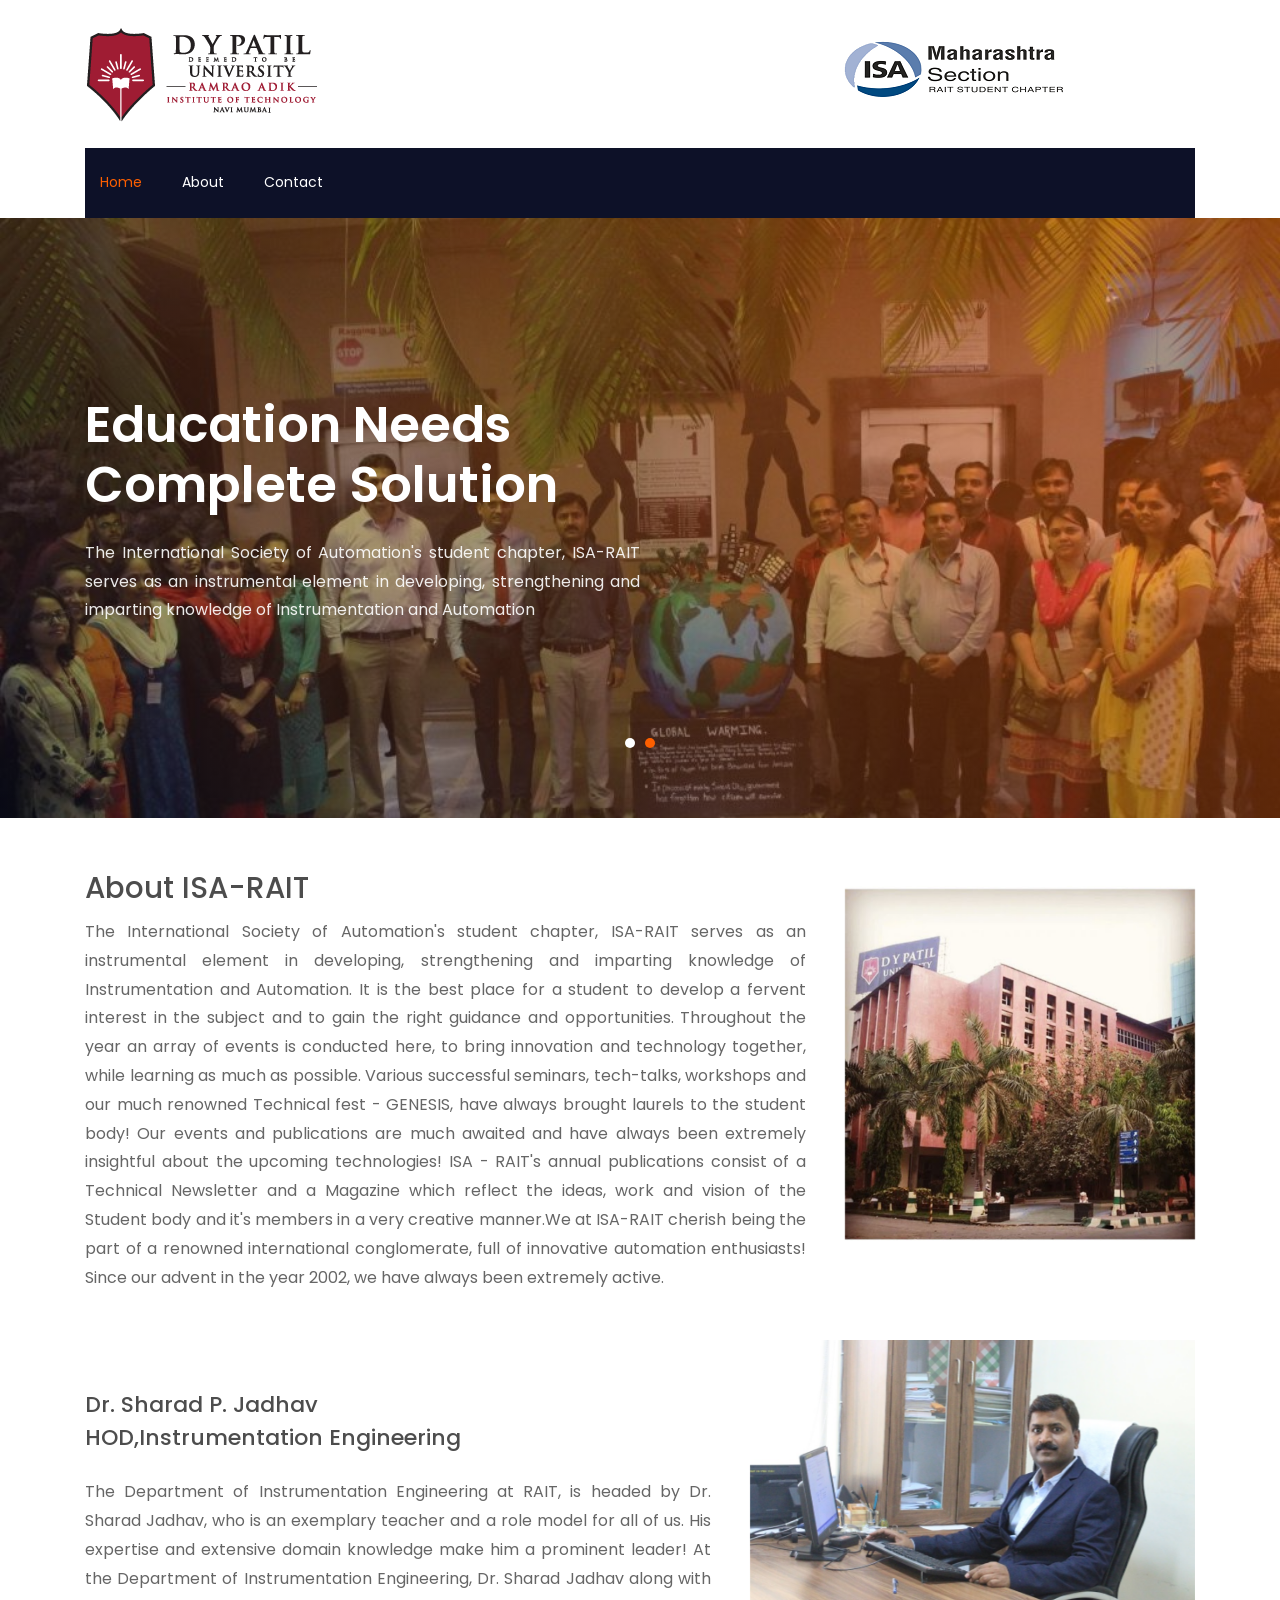
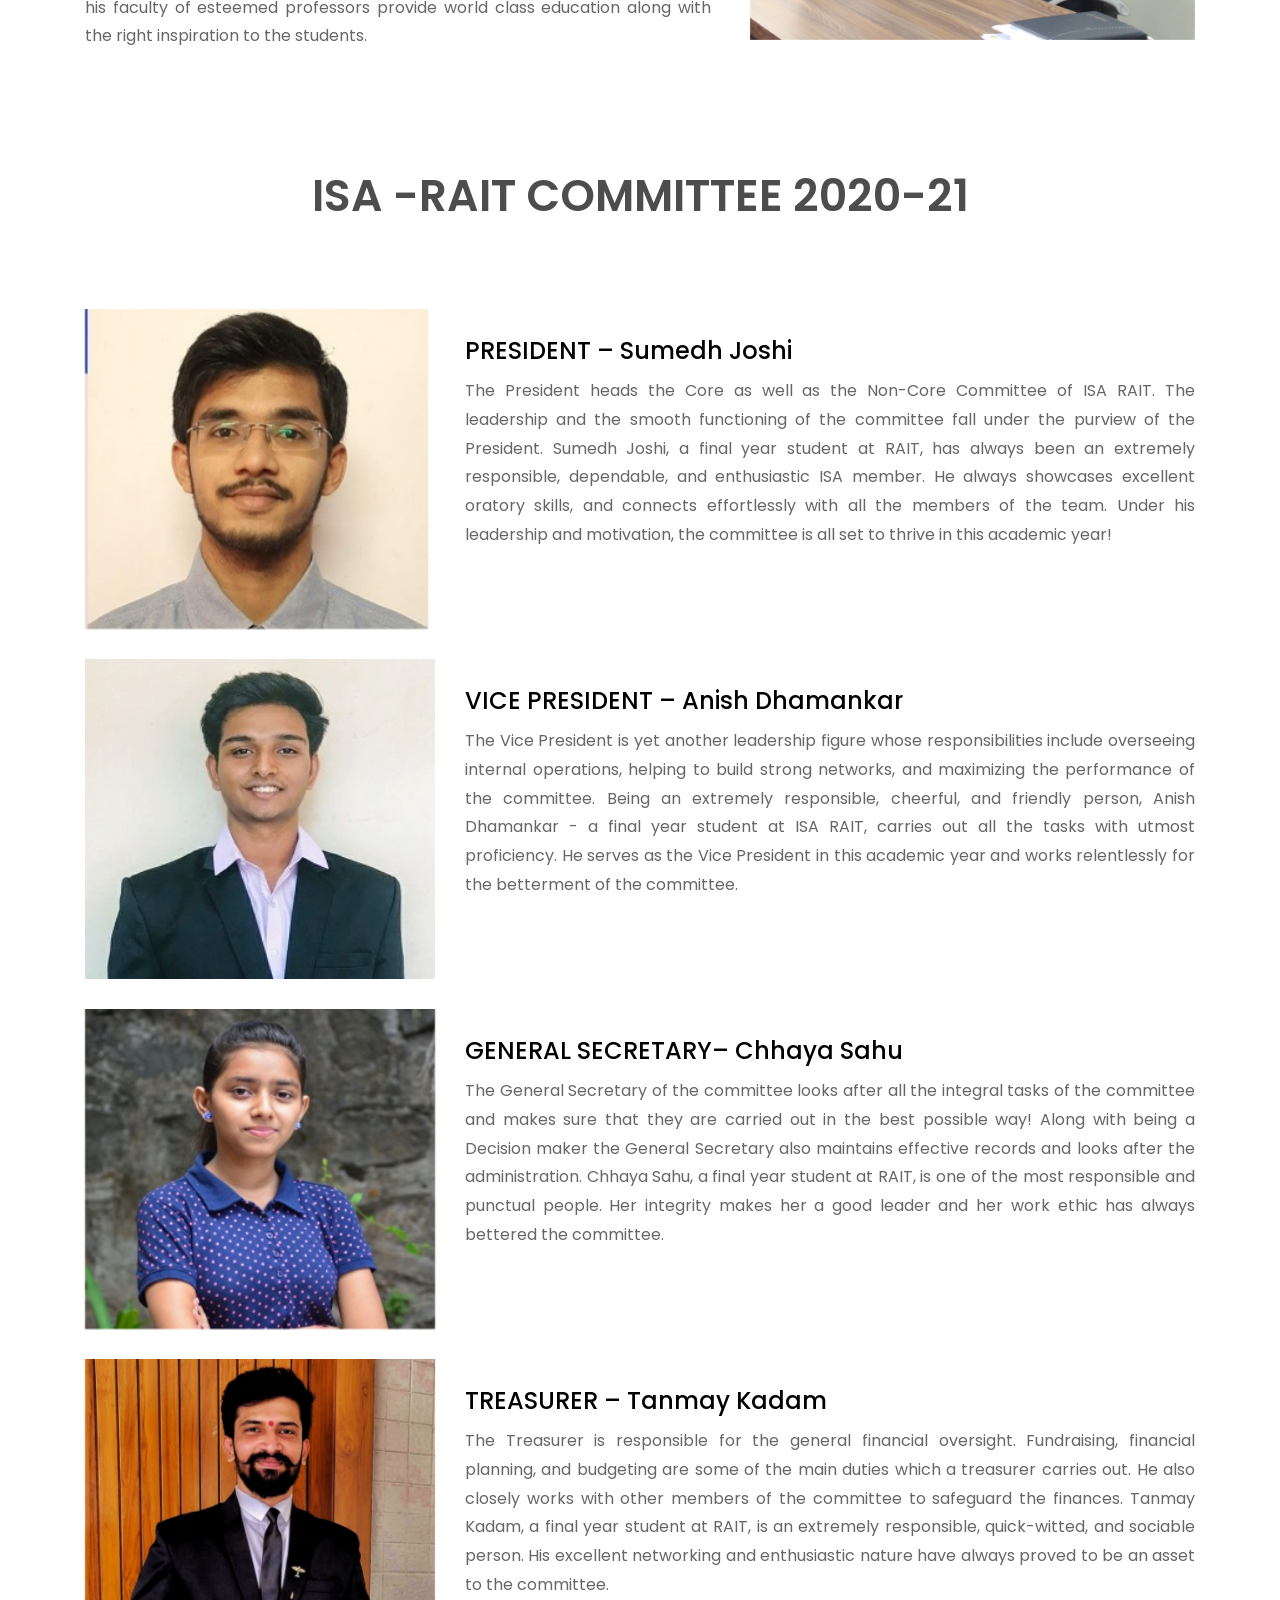
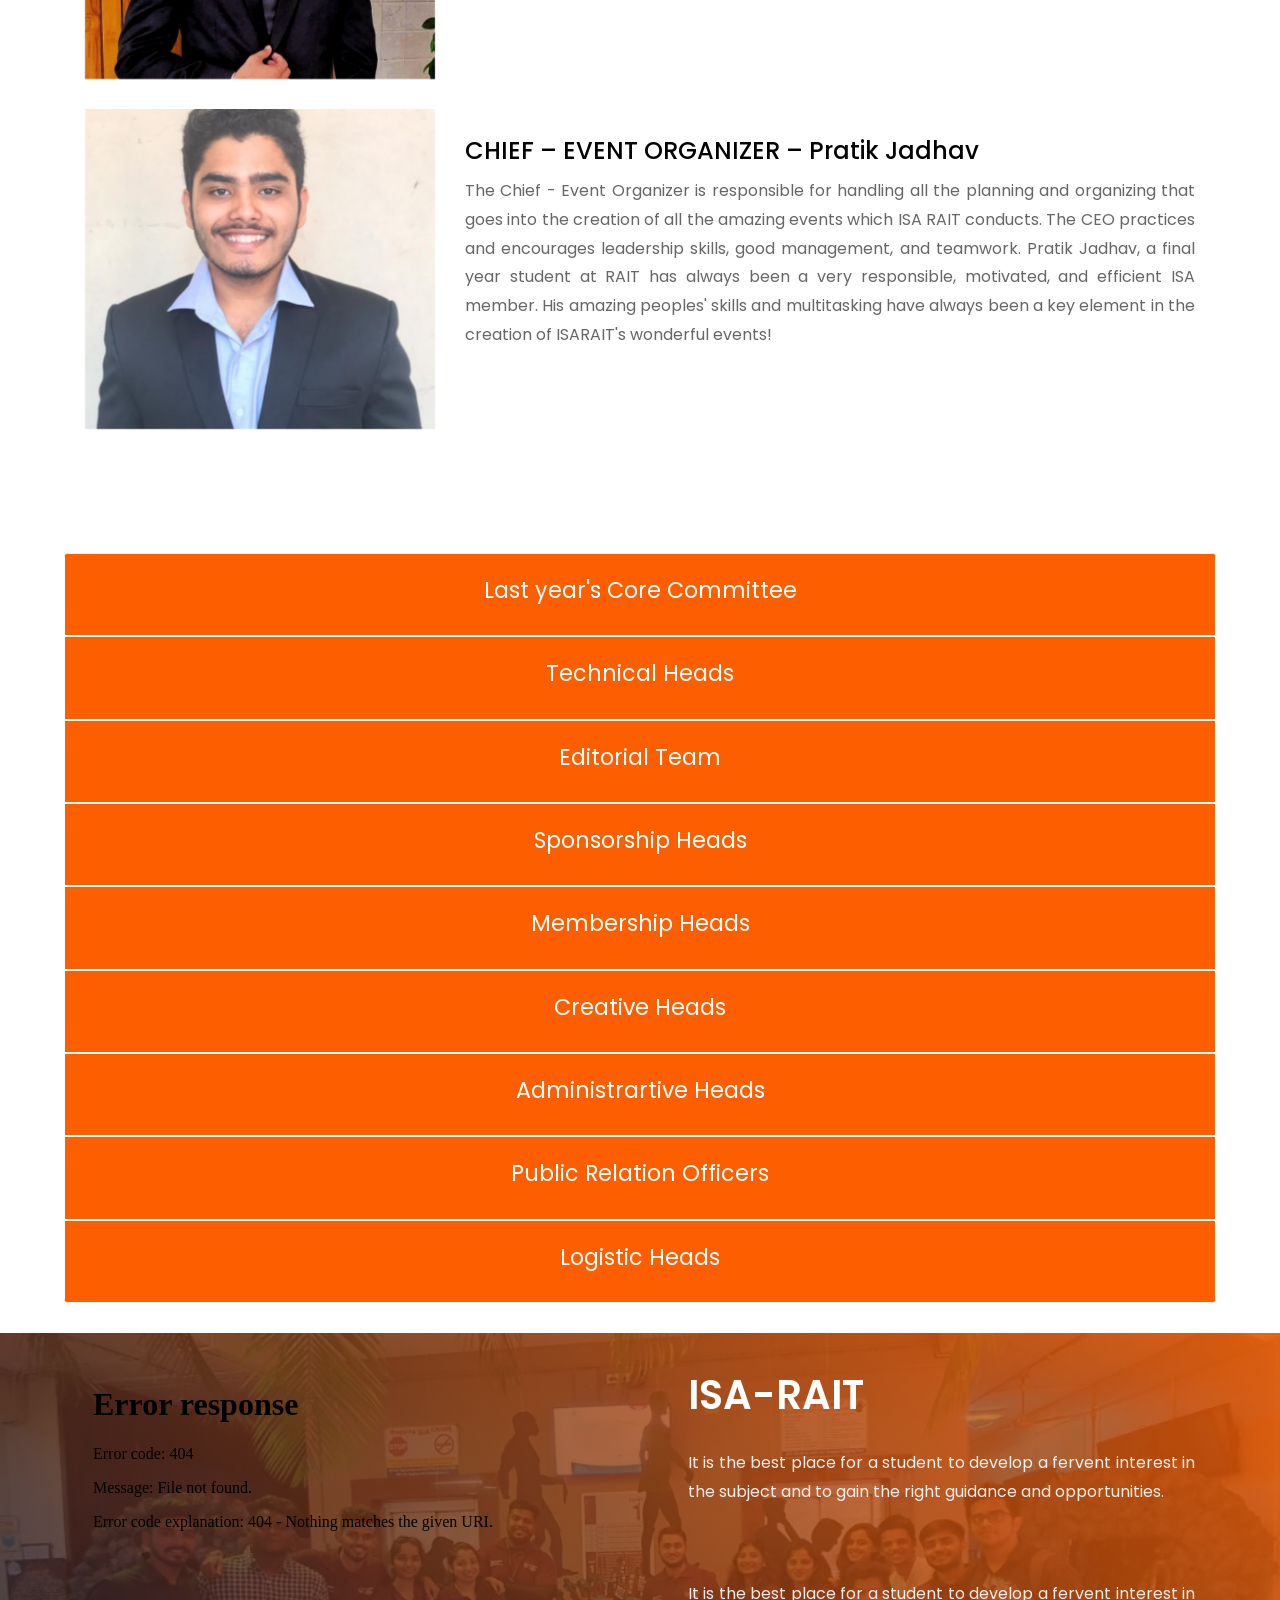
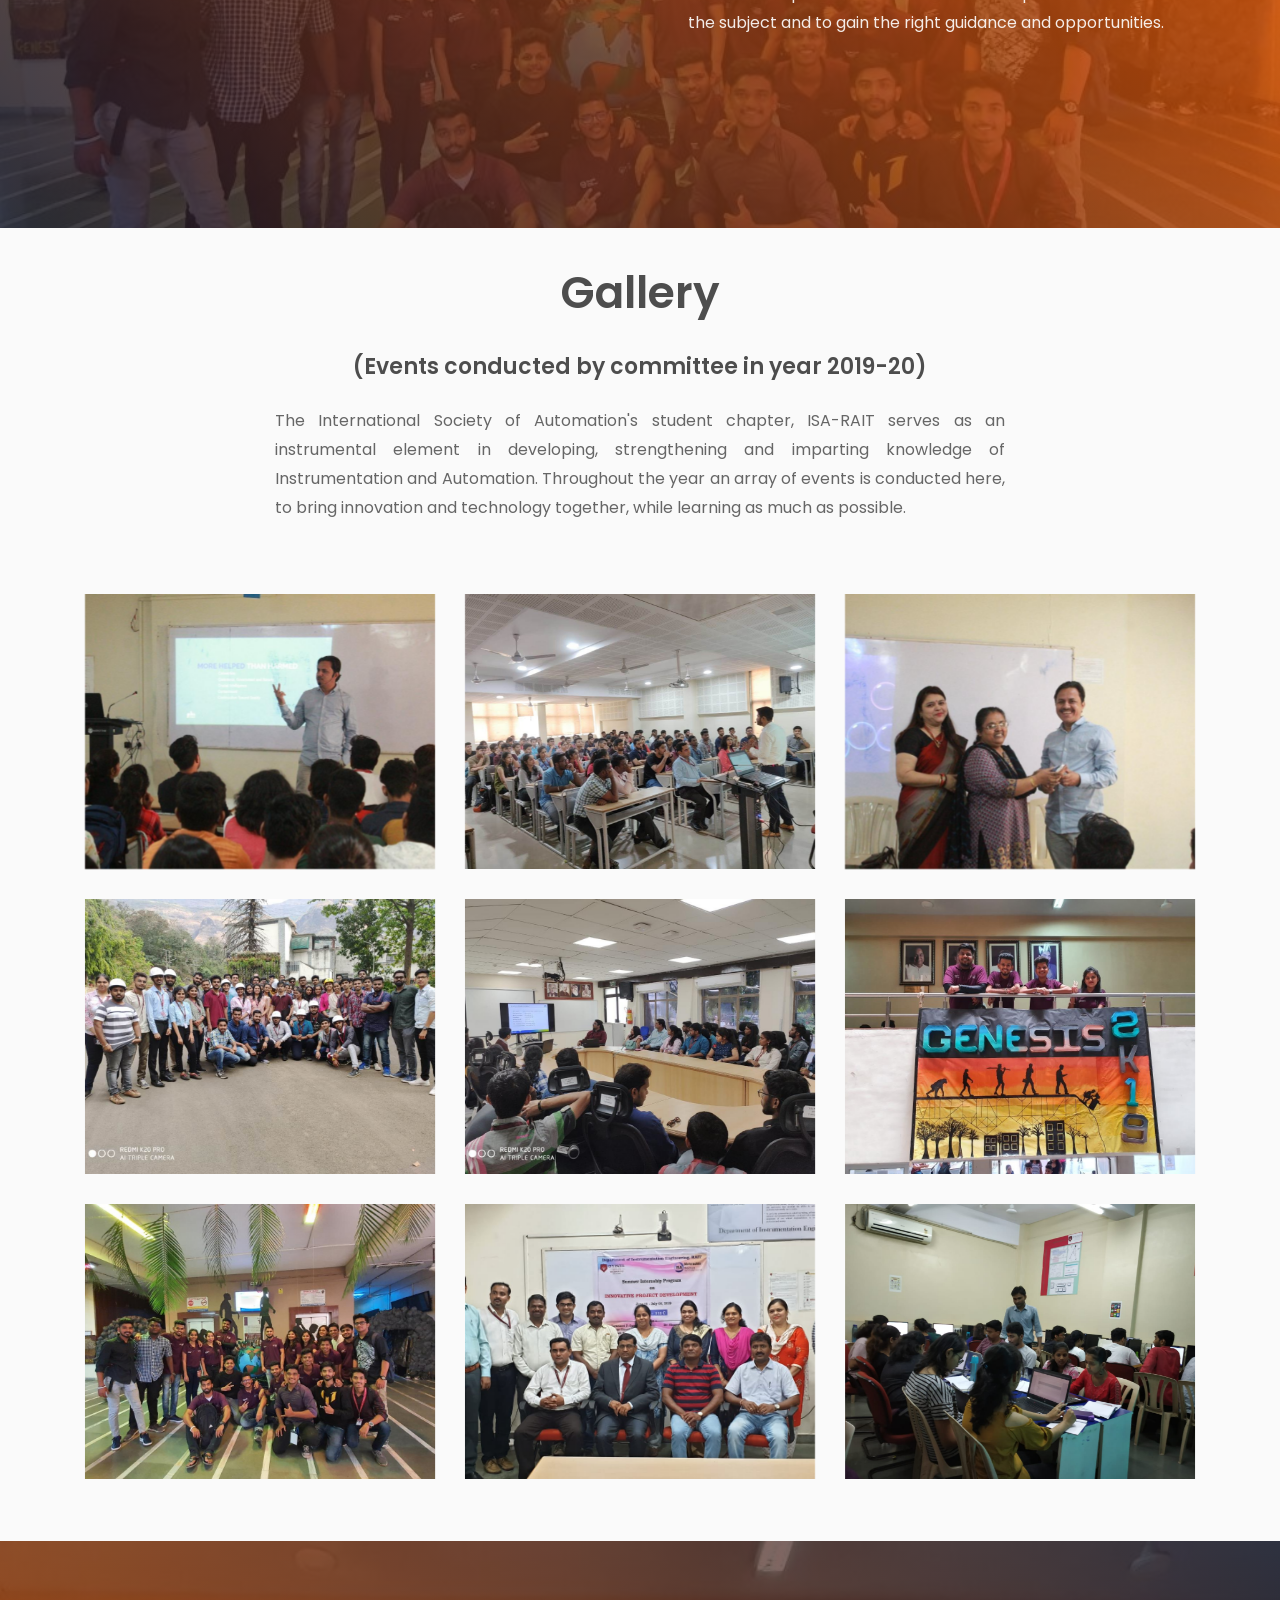
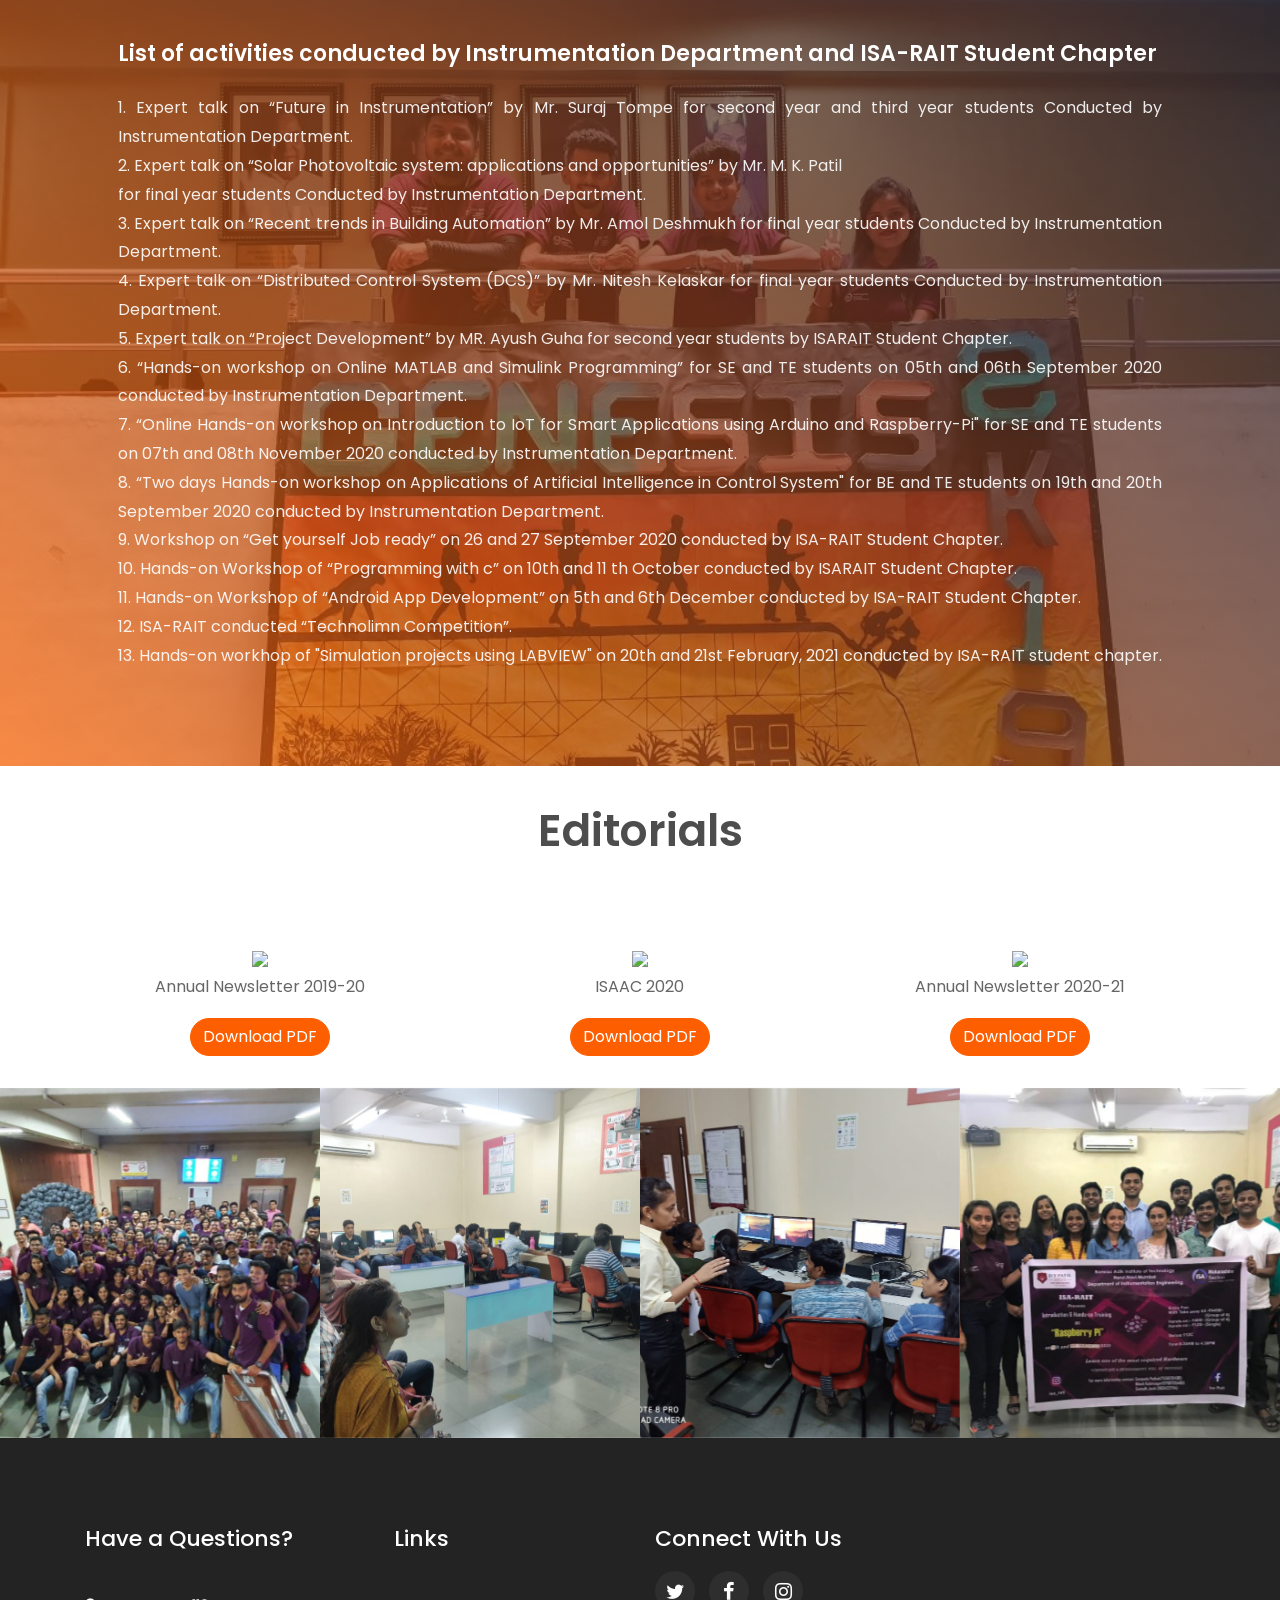
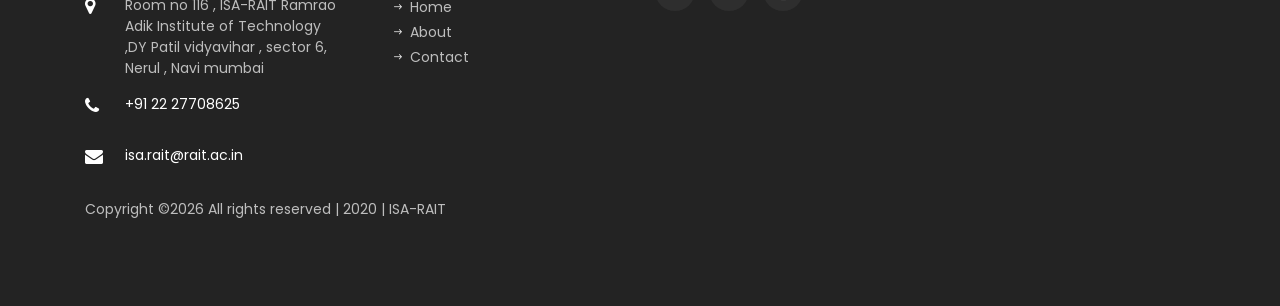
==== commit c8e0f370: "Add files via upload" ====
--- a/index.html
+++ b/index.html
@@ -1857,9 +1857,9 @@
 		
     <footer class="ftco-footer ftco-bg-dark ftco-section">
       <div class="container">
-        <div class="row mb-5">
+        <div class="row mb-5" style="margin-bottom: 0rem !important;">
           <div class="col-md-6 col-lg-3">
-            <div class="ftco-footer-widget mb-5">
+            <div class="ftco-footer-widget mb-5"style="margin-bottom: 0rem !important;" >
             	<h2 class="ftco-heading-2">Have a Questions?</h2>
             	<div class="block-23 mb-3">
 	              <ul>
@@ -1900,7 +1900,7 @@
             </div>
           </div>-->
           <div class="col-md-6 col-lg-3">
-            <div class="ftco-footer-widget mb-5 ml-md-4">
+            <div class="ftco-footer-widget mb-5 ml-md-4" style="margin-bottom: 0rem !important;">
               <h2 class="ftco-heading-2">Links</h2>
               <ul class="list-unstyled">
                <li><a href="index.html"><span class="ion-ios-arrow-round-forward mr-2"></span>Home</a></li>
@@ -1921,11 +1921,11 @@
                 </div>
               </form>
             </div>-->
-            <div class="ftco-footer-widget mb-5">
+            <div class="ftco-footer-widget mb-5" style="margin-bottom: 0rem !important;">
             	<h2 class="ftco-heading-2 mb-0">Connect With Us</h2>
             	<ul class="ftco-footer-social list-unstyled float-md-left float-lft mt-3">
-                <!---<li class="ftco-animate"><a href="#"><span class="icon-twitter" target="_new"></span></a></li>
-                <li class="ftco-animate"><a href="#"><span class="icon-facebook" target="_new"></span></a></li>-->
+               <li class="ftco-animate"><a href="#"><span class="icon-twitter" target="_new"></span></a></li>
+                <li class="ftco-animate"><a href="#"><span class="icon-facebook" target="_new"></span></a></li>
                 <li class="ftco-animate"><a href="https://instagram.com/isa_rait?igshid=3ws3eyydl97s" target="_new"><span class="icon-instagram"></span></a></li>
               </ul>
             </div>
@@ -1934,7 +1934,7 @@
         <div class="row">
           <div class="col-md-12 text-center">
 
-            <p><!-- Link back to Colorlib can't be removed. Template is licensed under CC BY 3.0. -->
+            <p style="  margin-bottom: 0rem;"><!-- Link back to Colorlib can't be removed. Template is licensed under CC BY 3.0. -->
   Copyright &copy;<script>document.write(new Date().getFullYear());</script> All rights reserved | 2020 | ISA-RAIT<i  aria-hidden="true"></i>  <a href="#" target="_blank"></a>
   <!-- Link back to Colorlib can't be removed. Template is licensed under CC BY 3.0. --></p>
           </div>
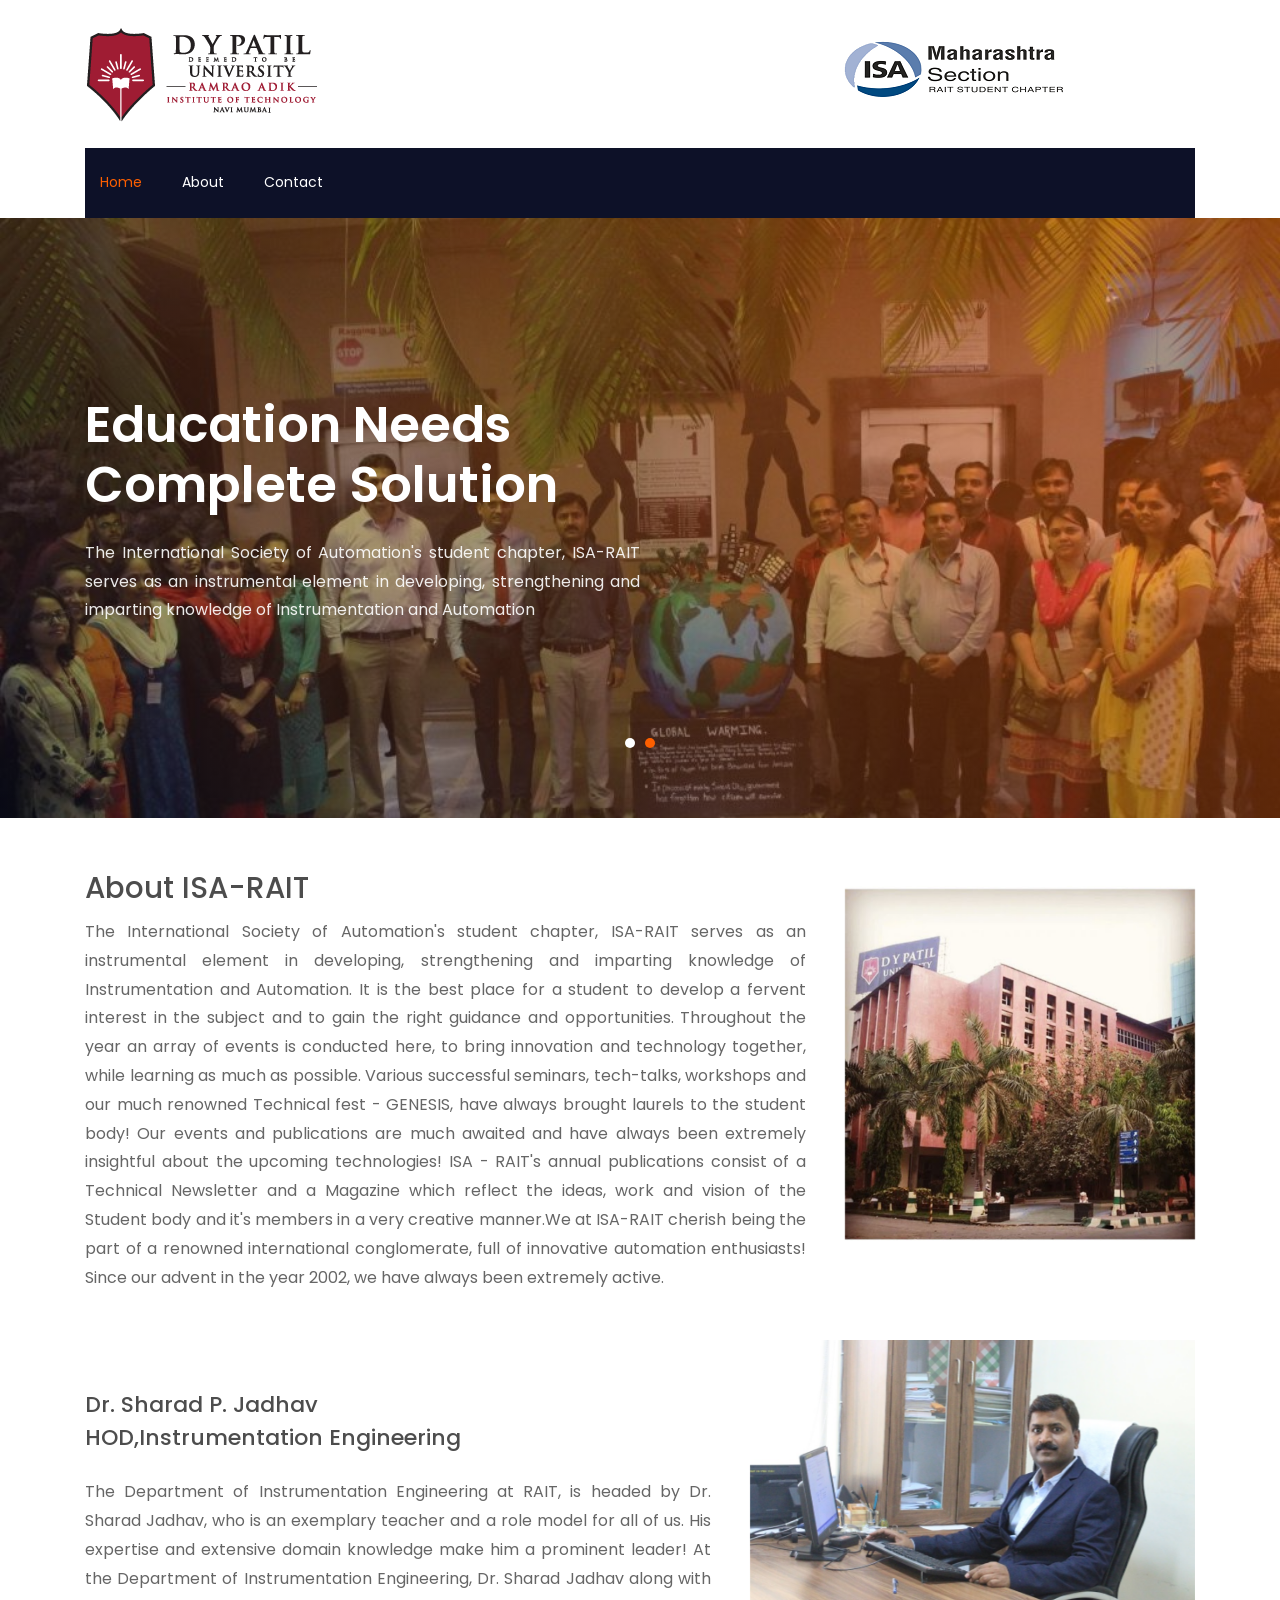
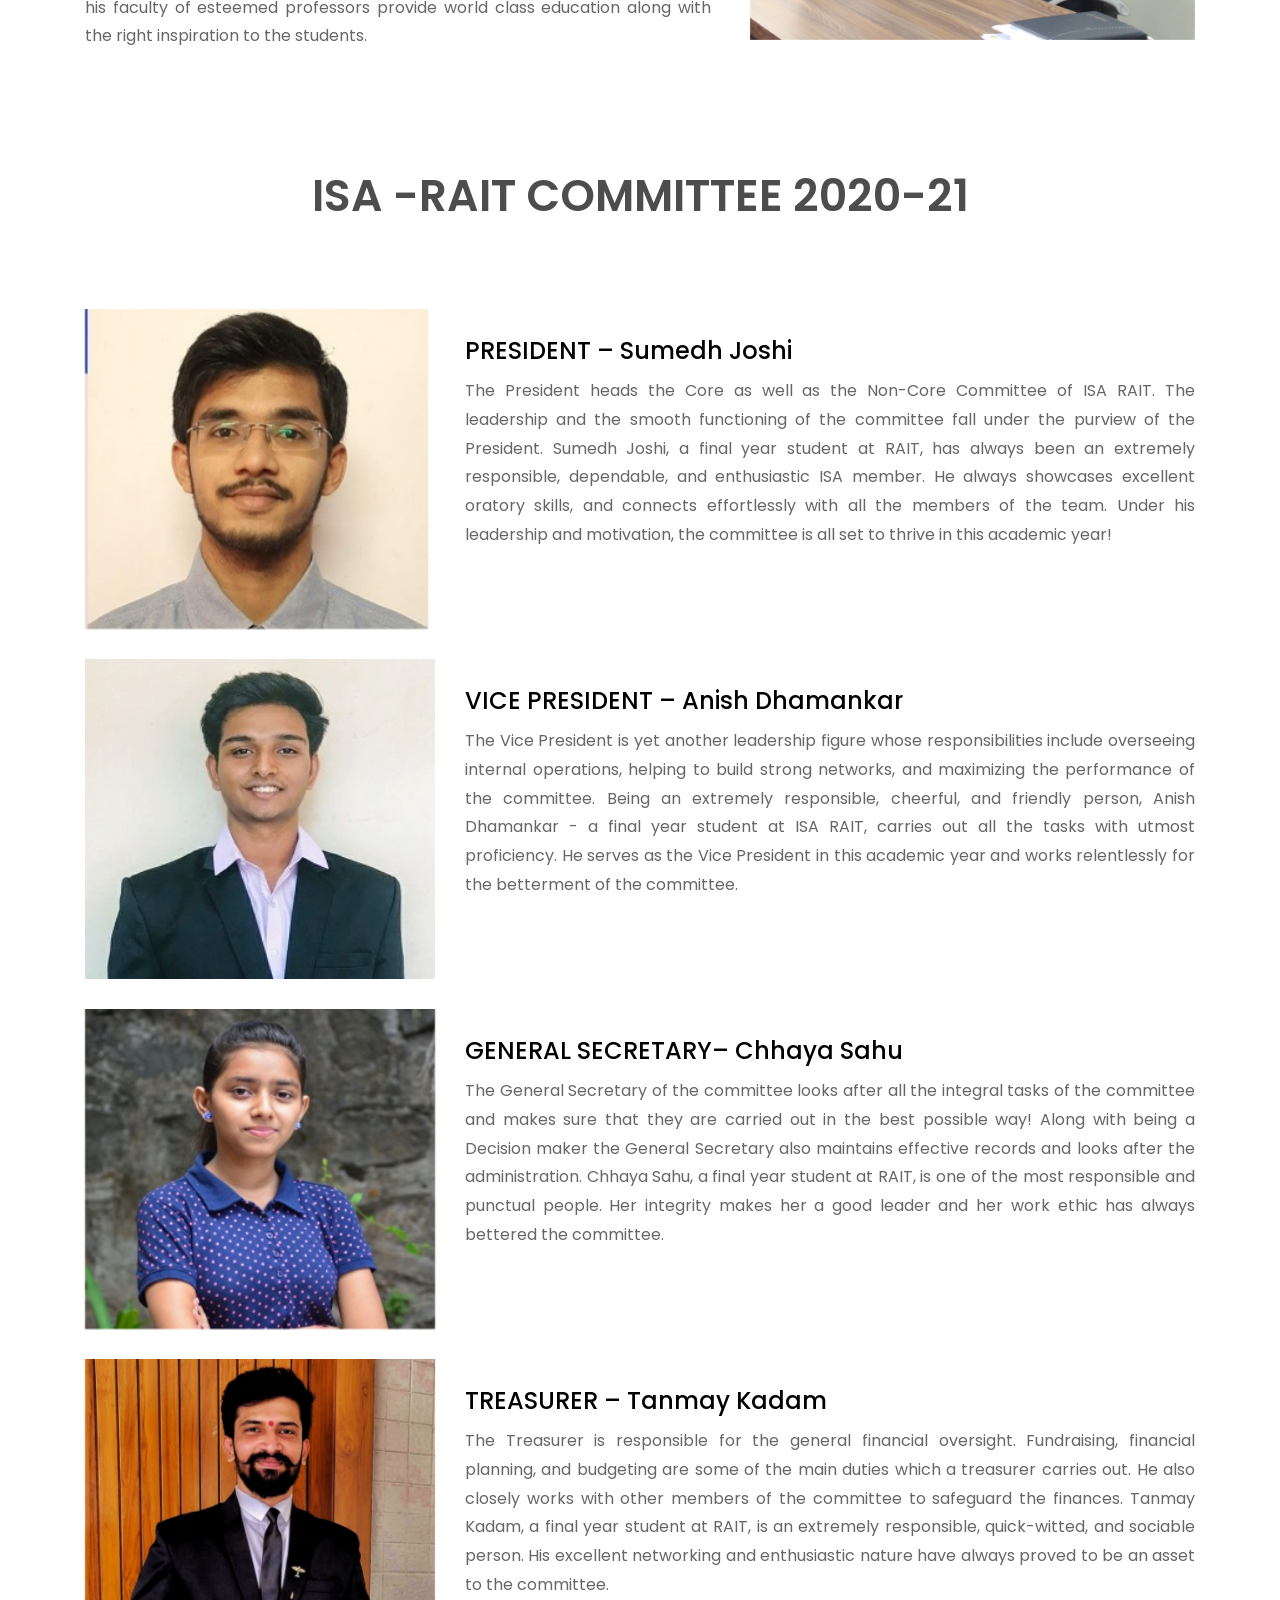
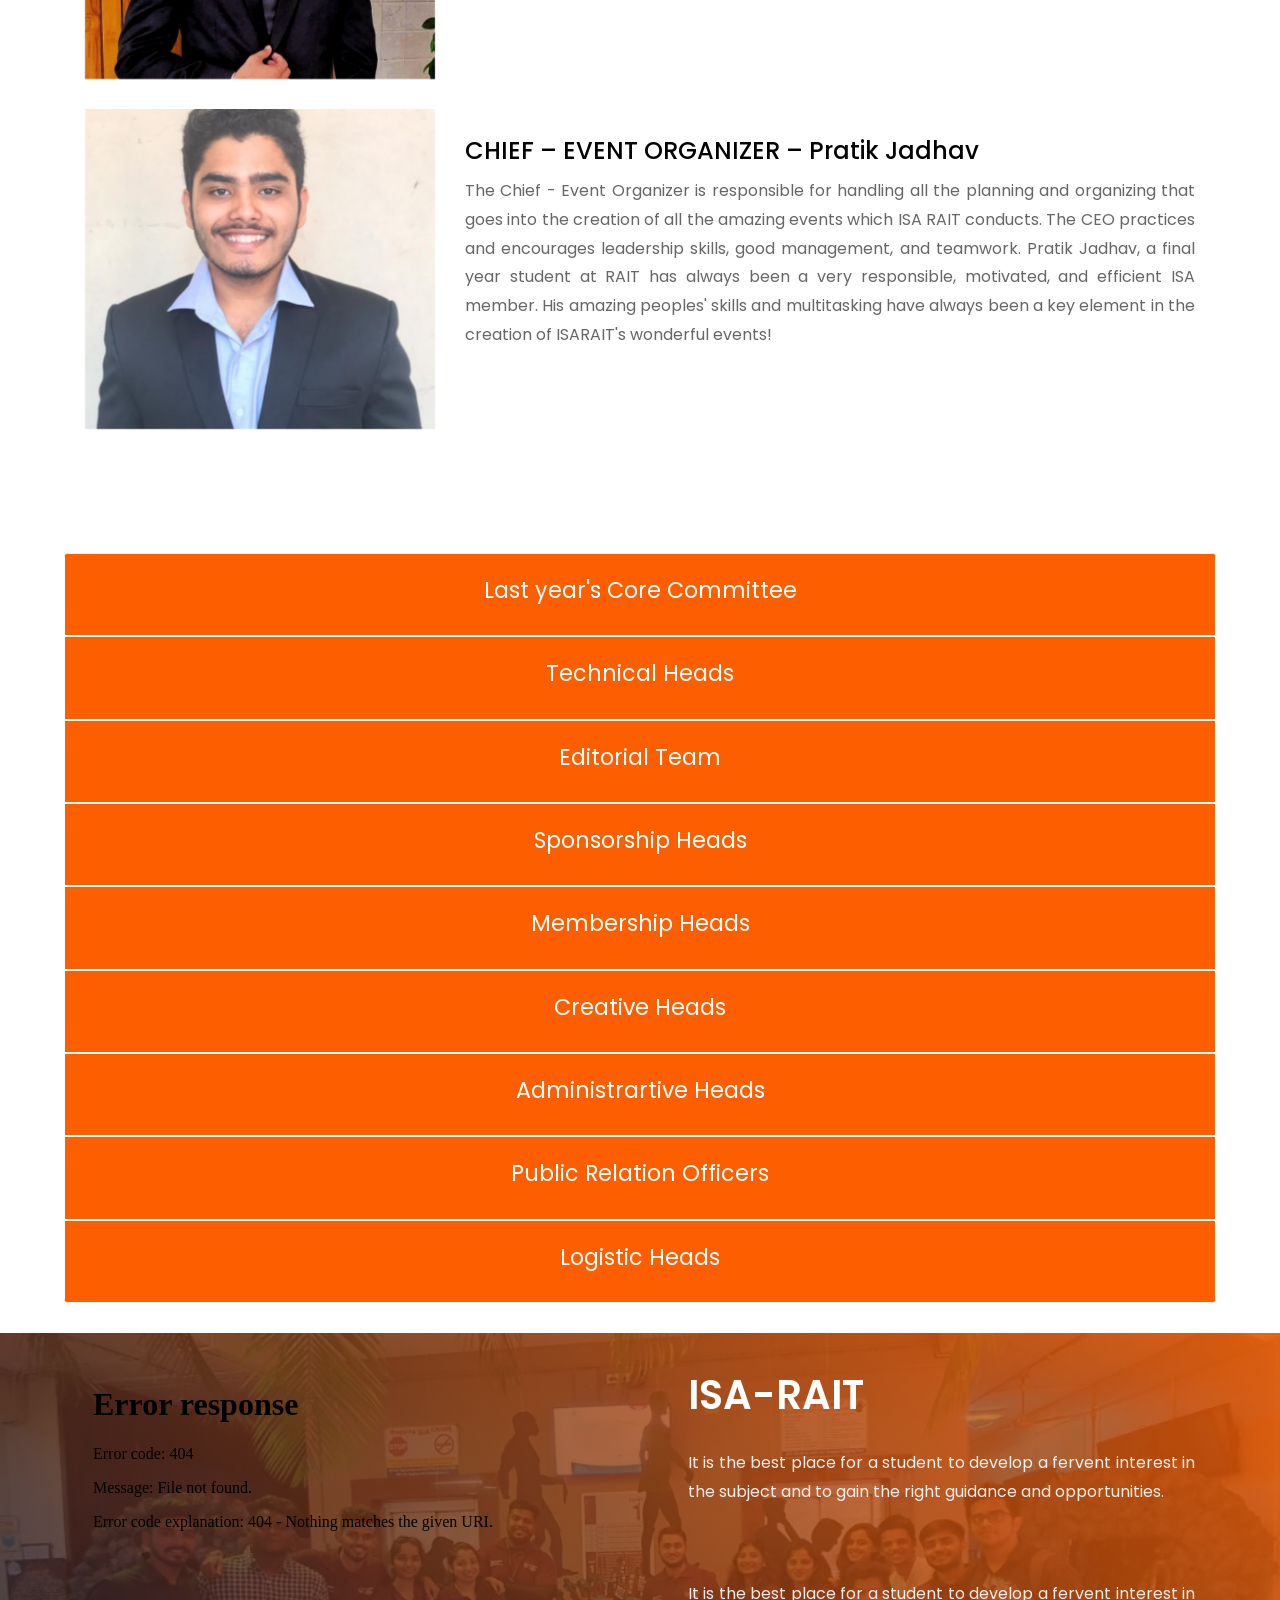
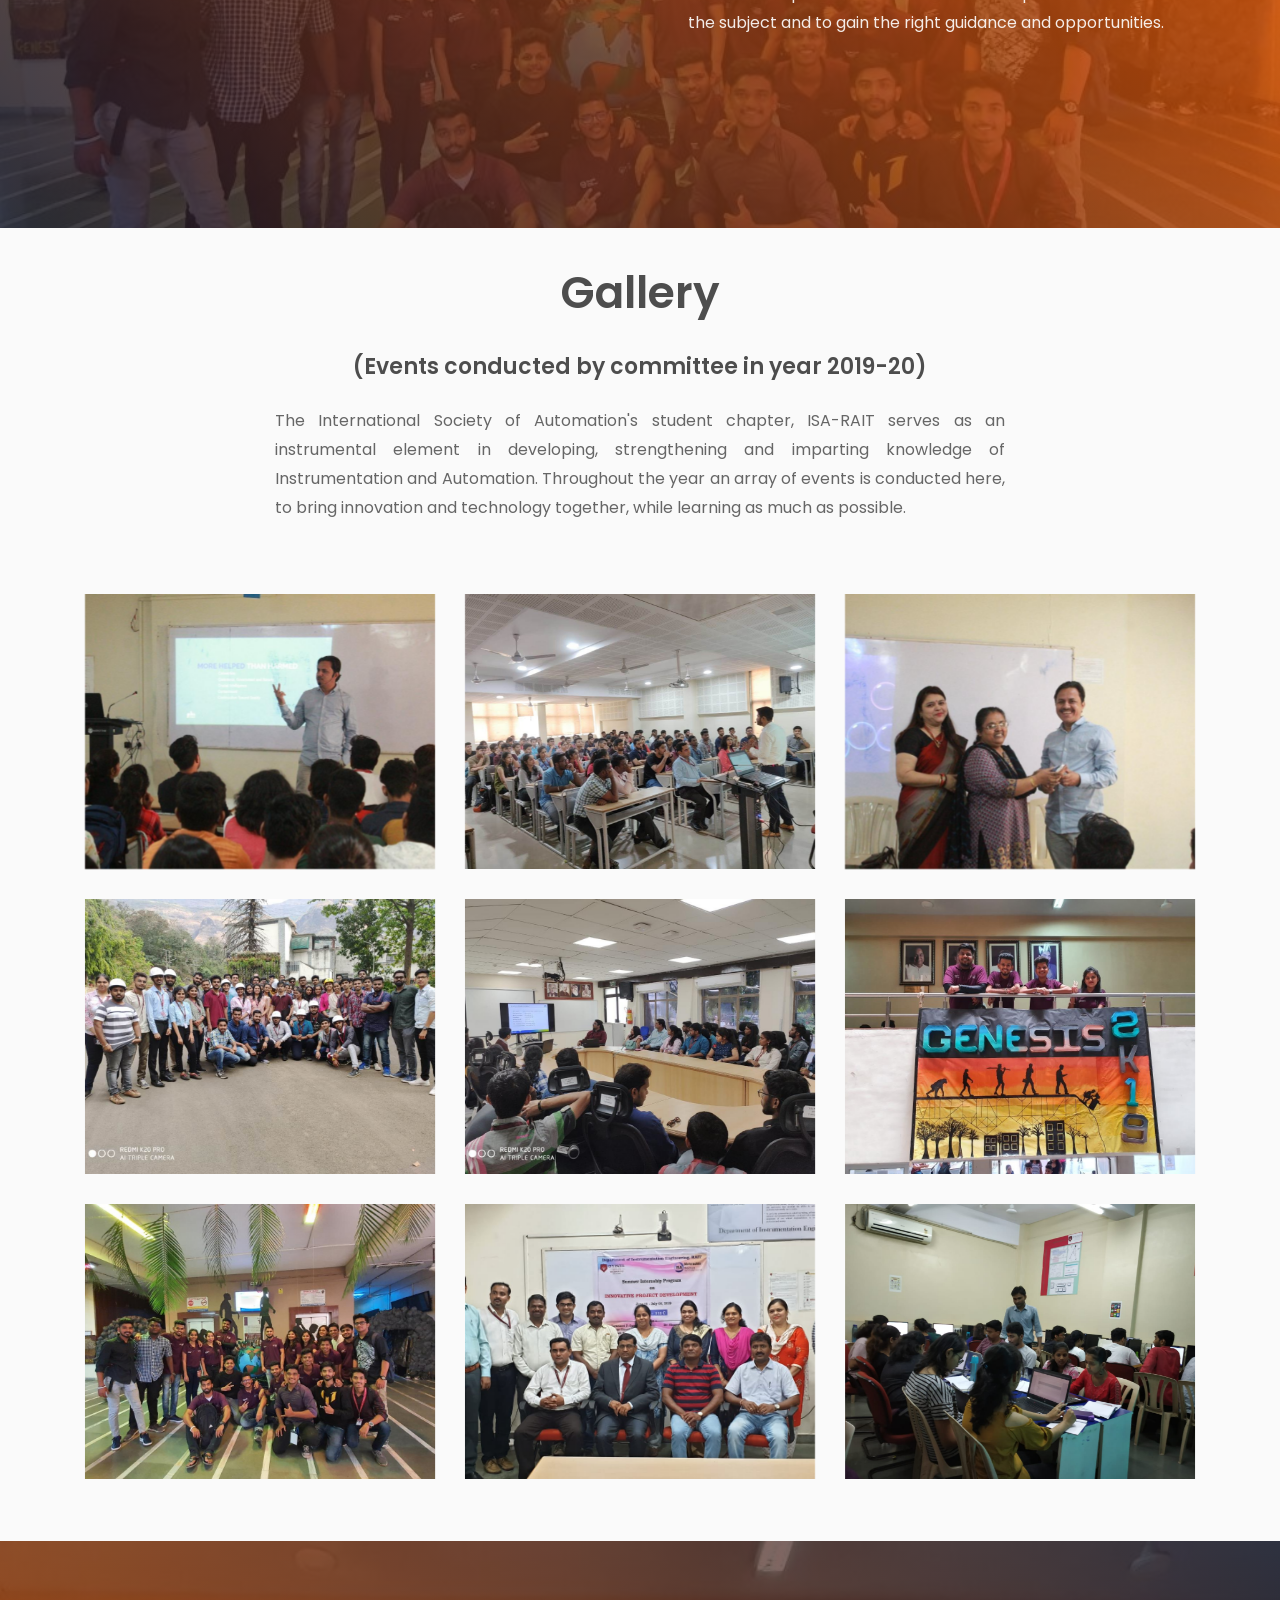
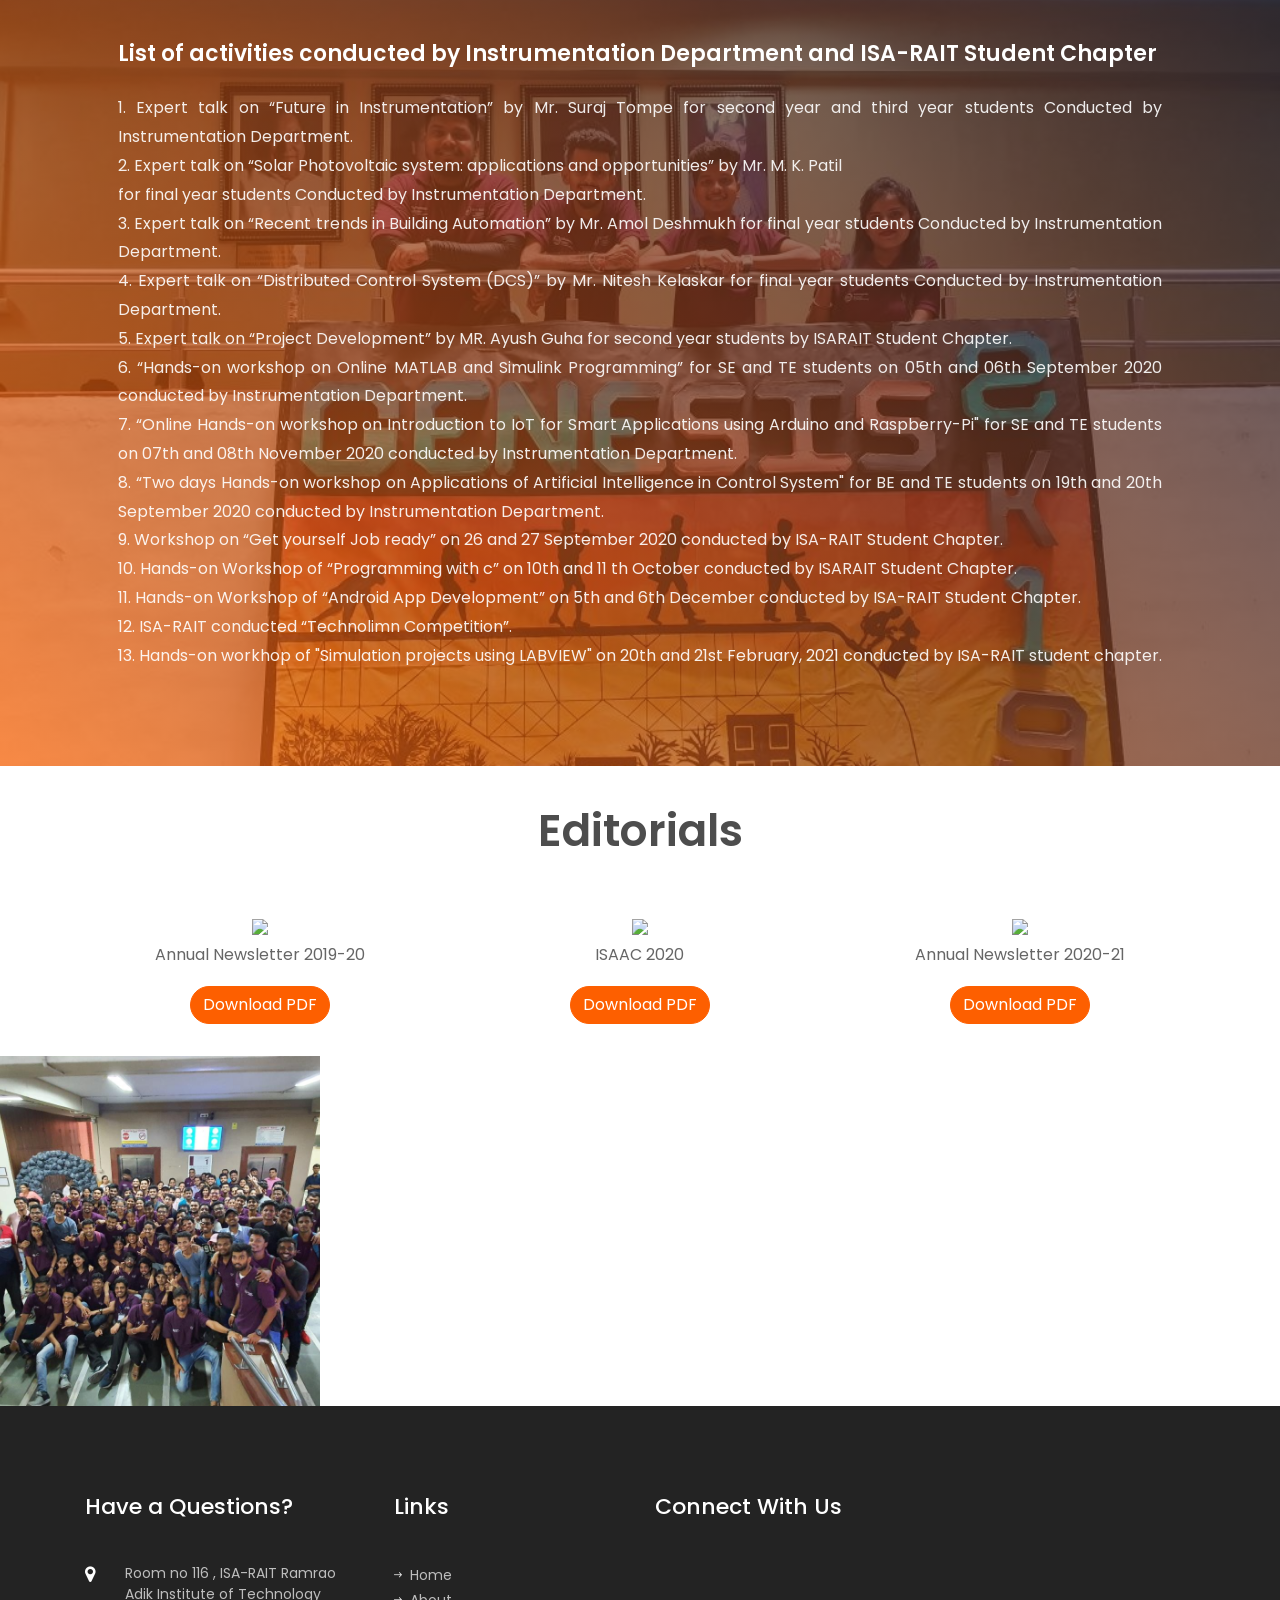
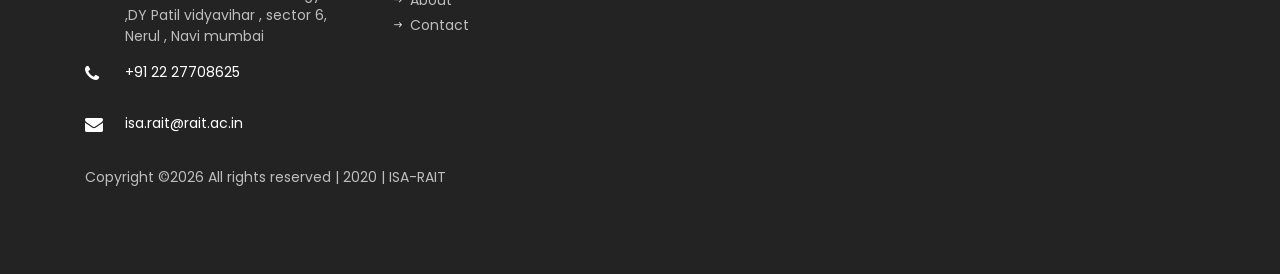
==== commit 787fd3a0: "Add files via upload" ====
--- a/index.html
+++ b/index.html
@@ -1791,7 +1791,7 @@
 
 	<section class="ftco-section testimony-section">
       <div class="container">
-        <div class="row justify-content-center mb-5 pb-2">
+        <div class="row justify-content-center mb-5 pb-2"     style="margin-bottom: 1rem !important;">
           <div class="col-md-8 text-center heading-section ftco-animate">
             <h2 class="mb-4">Editorials</h2>
             <!--<p>Separated they live in. A small river named Duden flows by their place and supplies it with the necessary regelialia. It is a paradisematic country</p>-->
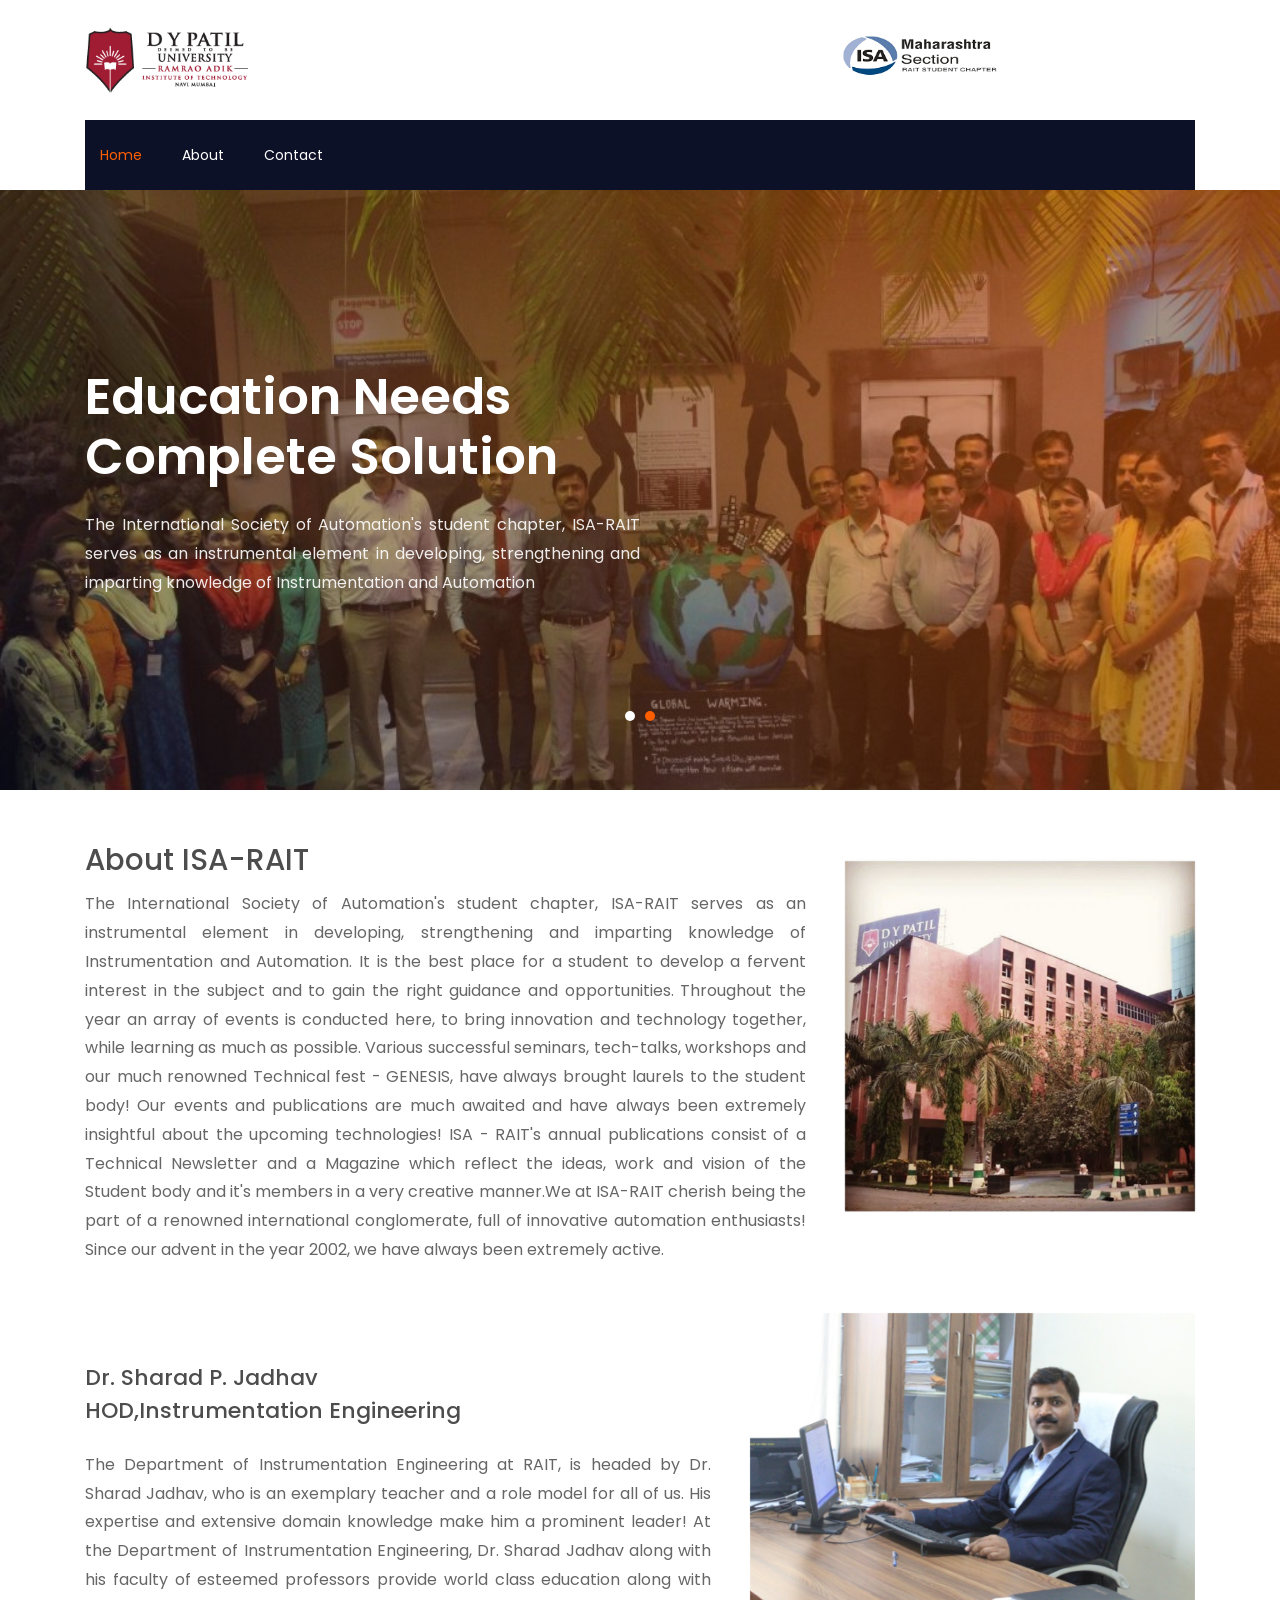
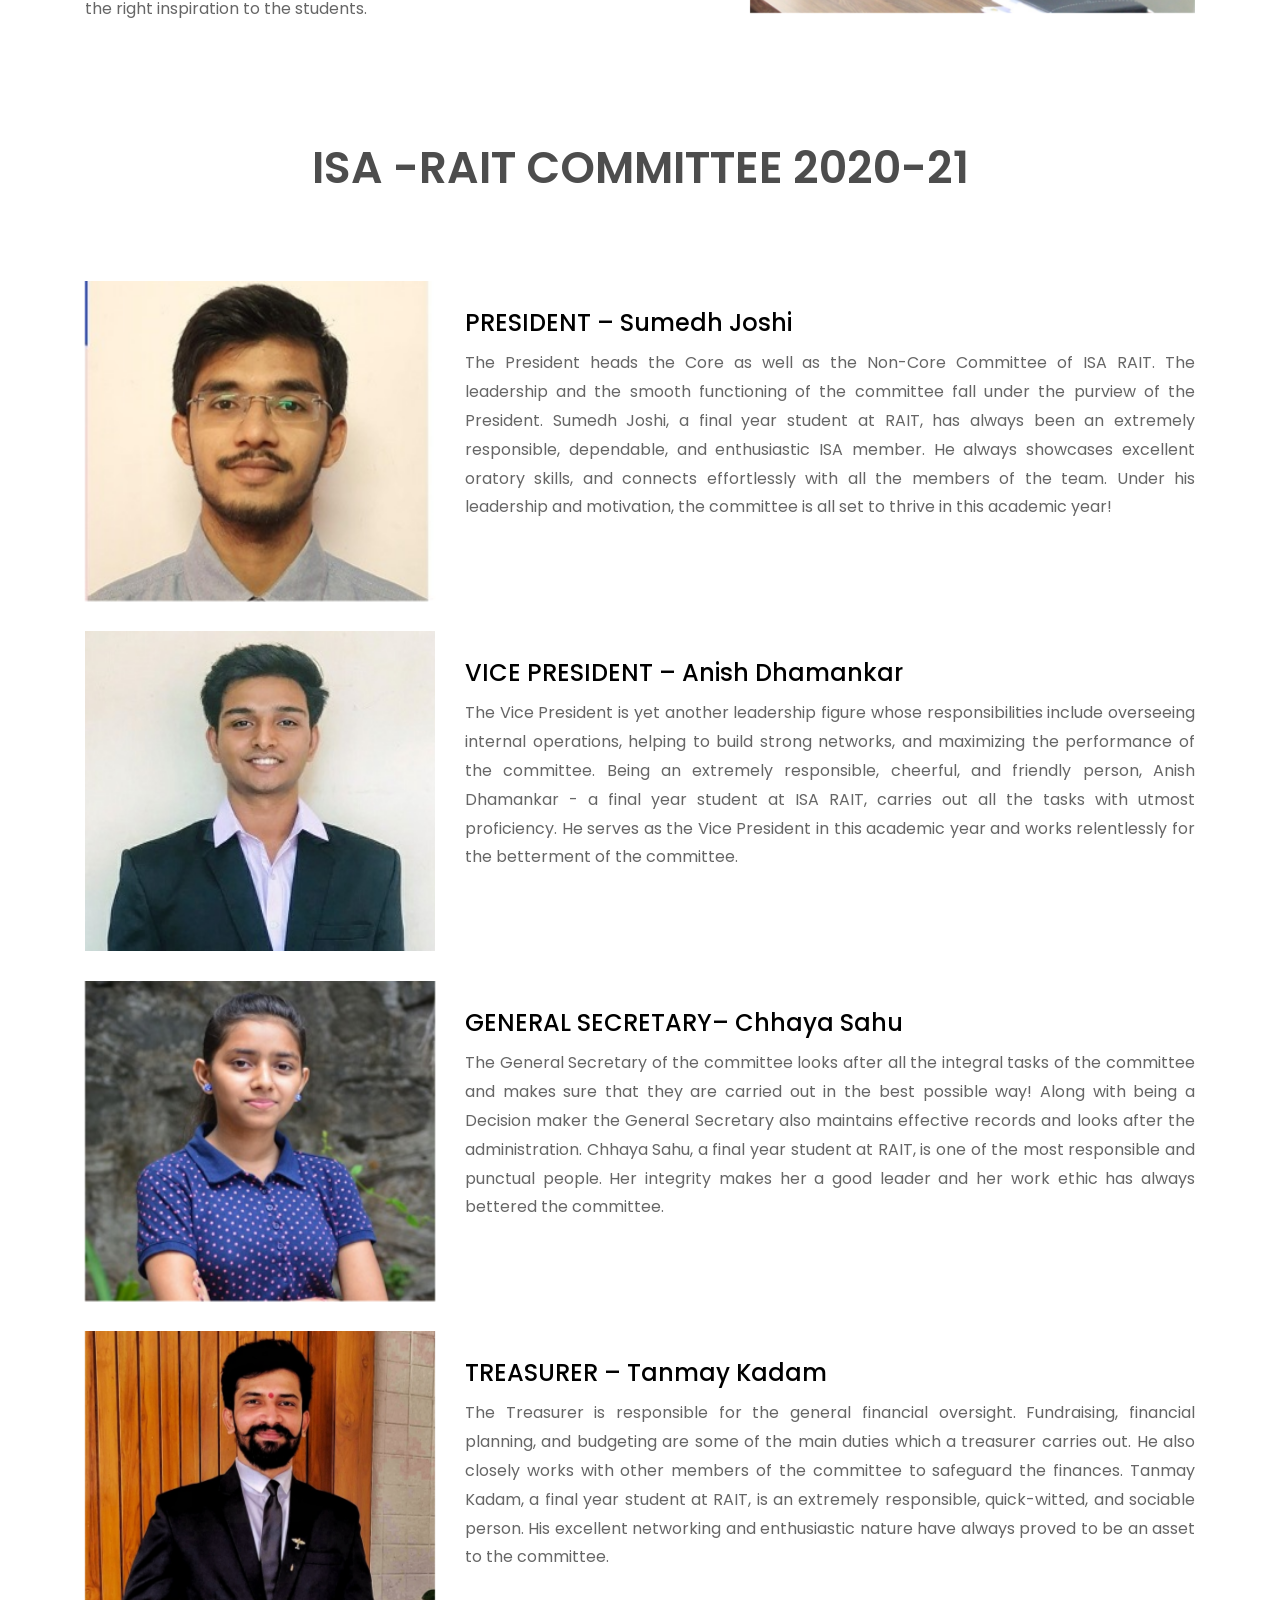
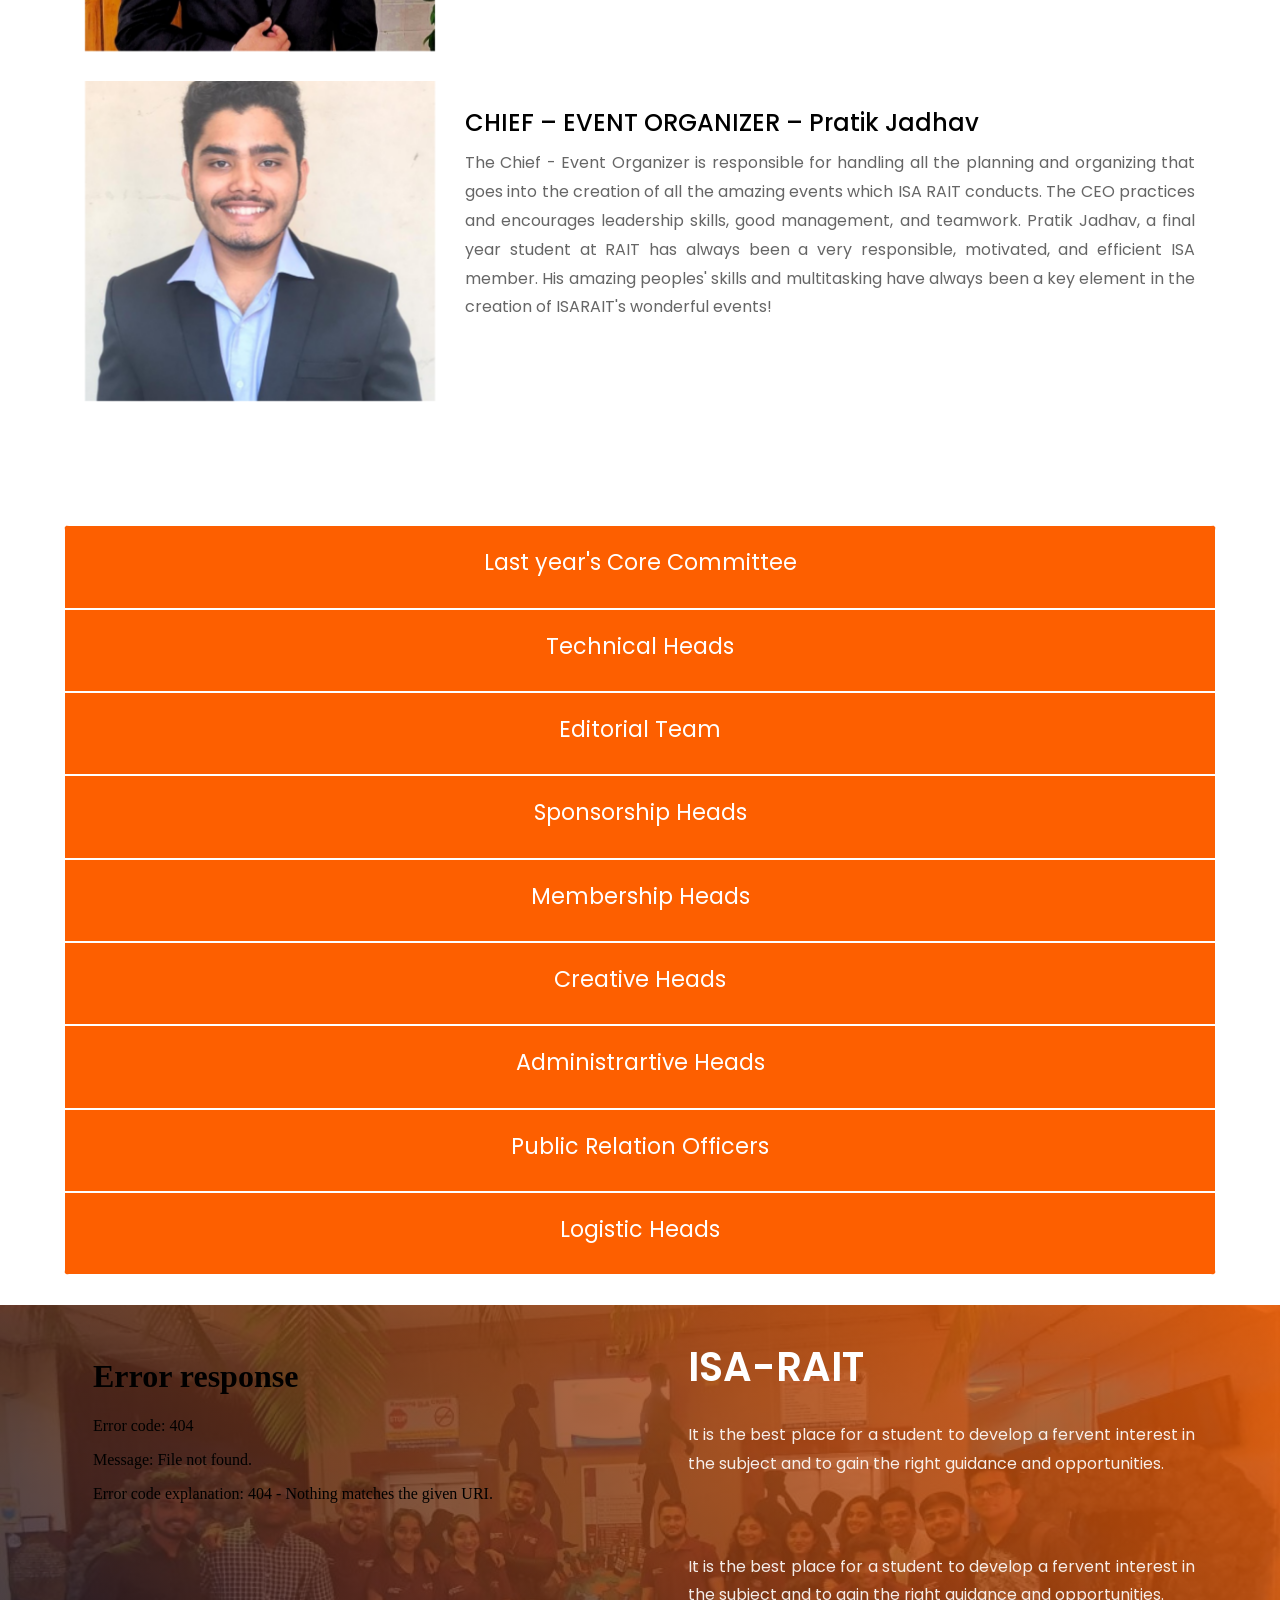
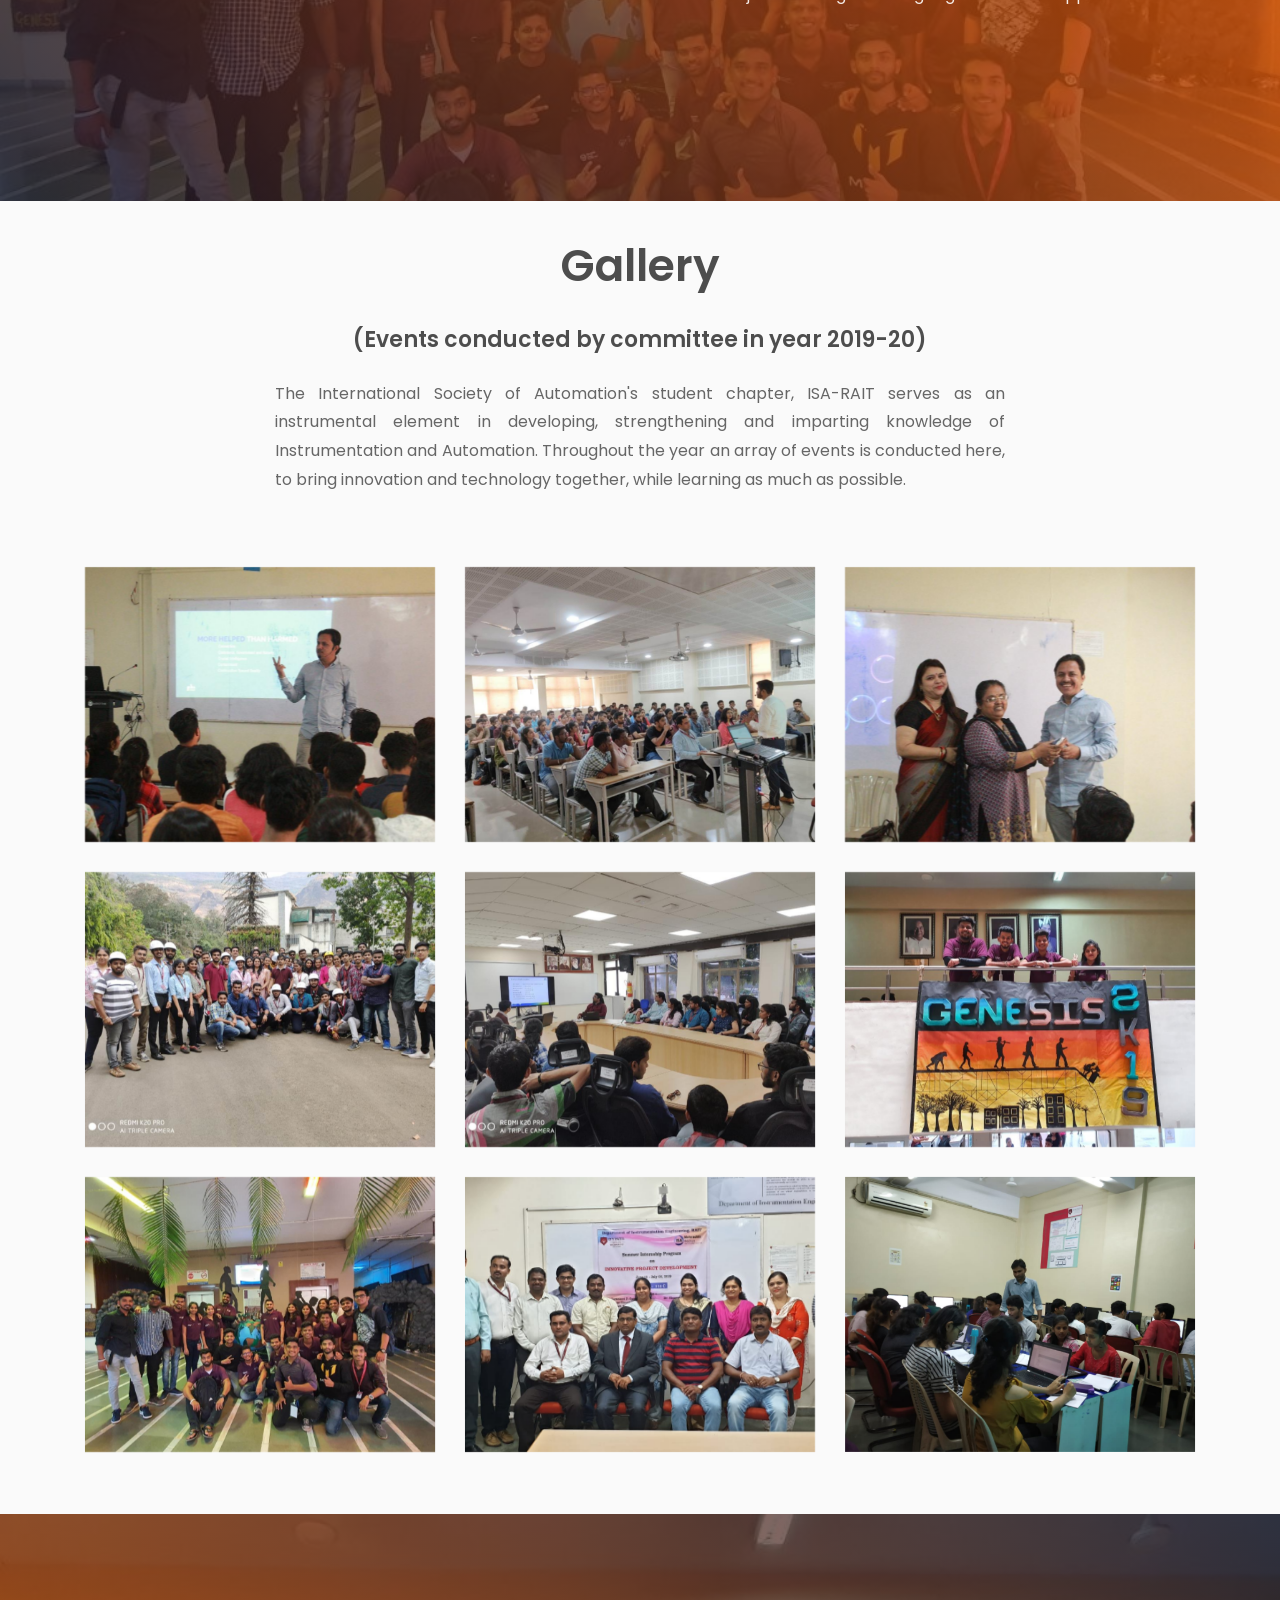
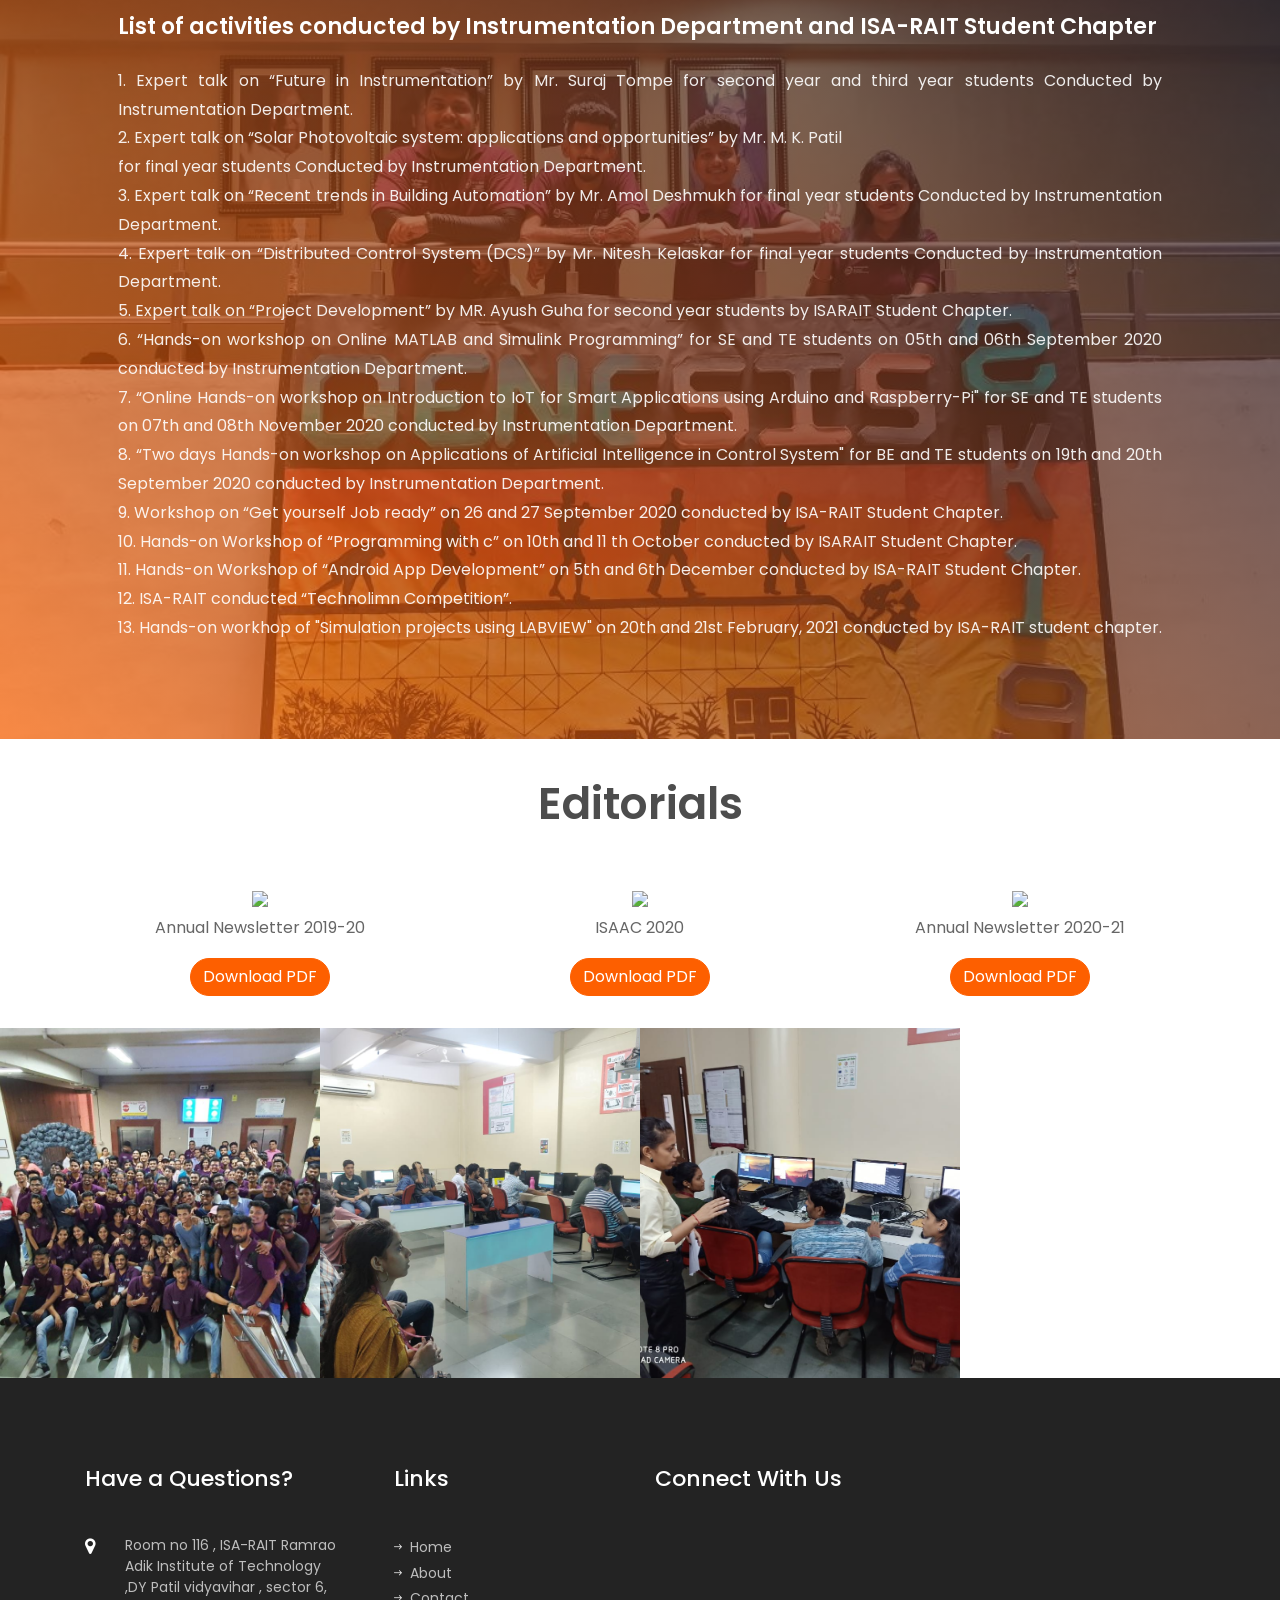
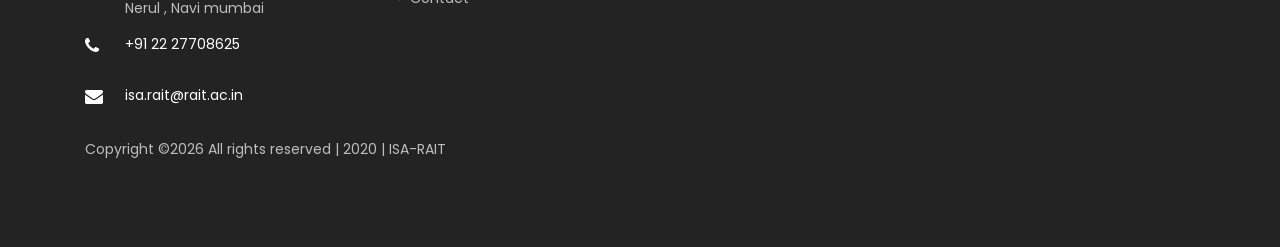
==== commit 53b0a694: "Add files via upload" ====
--- a/index.html
+++ b/index.html
@@ -120,7 +120,7 @@
     	<div class="container">
     		<div class="row no-gutters d-flex align-items-center align-items-stretch">
     			<div class="col-md-4 d-flex align-items-center py-4">
-    				<a class="navbar-brand" href="index.html"><img src="images/logo-1-1-1.png" alt="" style="float: left;"/></a>
+    				<a class="navbar-brand" href="index.html"><img src="images/logo-1-1-1.png" alt="" style="float: left; width:70%;"/></a>
     			</div>
 	    		<div class="col-lg-8 d-block">
 		    		<div class="row d-flex">
@@ -134,7 +134,7 @@
 					    <div class="col-md d-flex topper align-items-center align-items-stretch py-md-4">
 					    	<!--<div class="icon d-flex justify-content-center align-items-center"><span class="icon-phone2"></span></div>-->
 						    <div class="text">
-						    	<a class="navbar-brand" href="index.html"><img src="images/Untitled4.png" alt="" style="float: left;"/></a>
+						    	<a class="navbar-brand" href="index.html"><img src="images/Untitled4.png" alt="" style="float: left; width:70%;"/></a>
 						    </div>
 					    </div>
 					   <!-- <div class="col-md topper d-flex align-items-center justify-content-end">
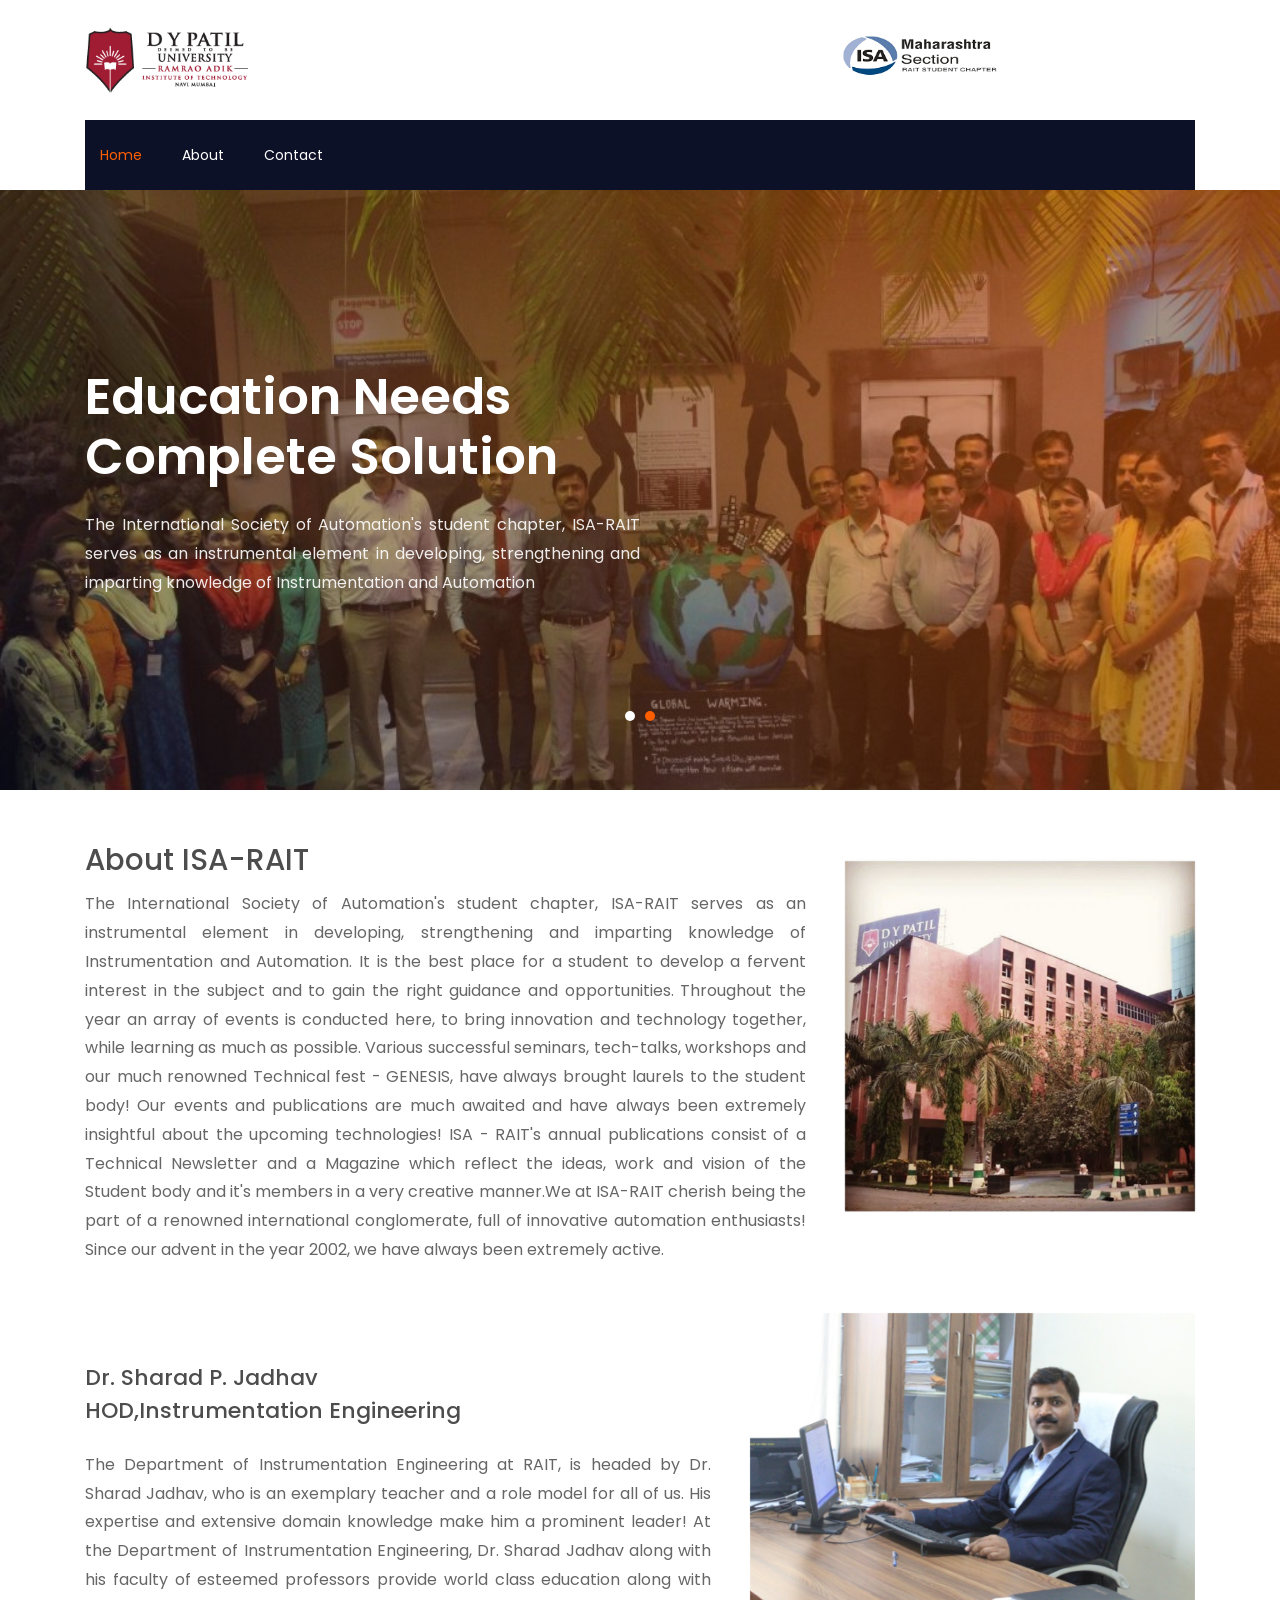
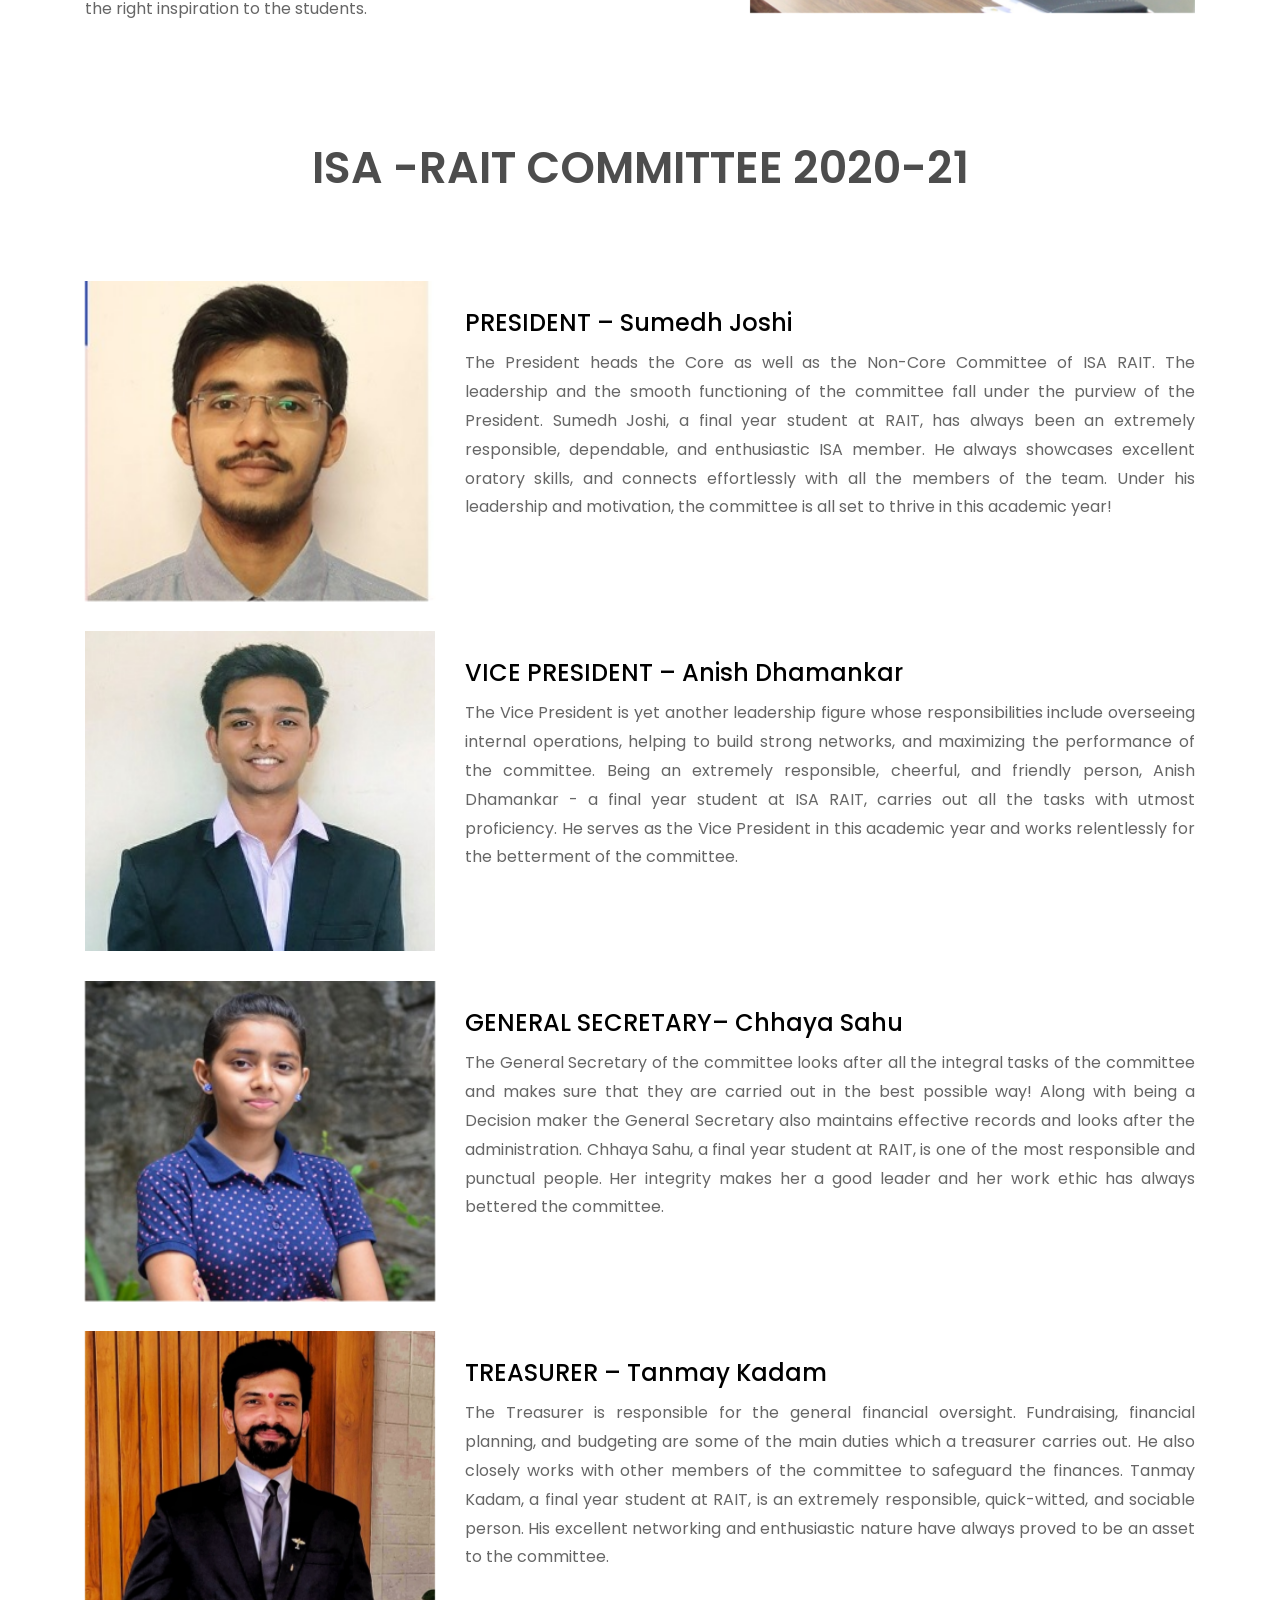
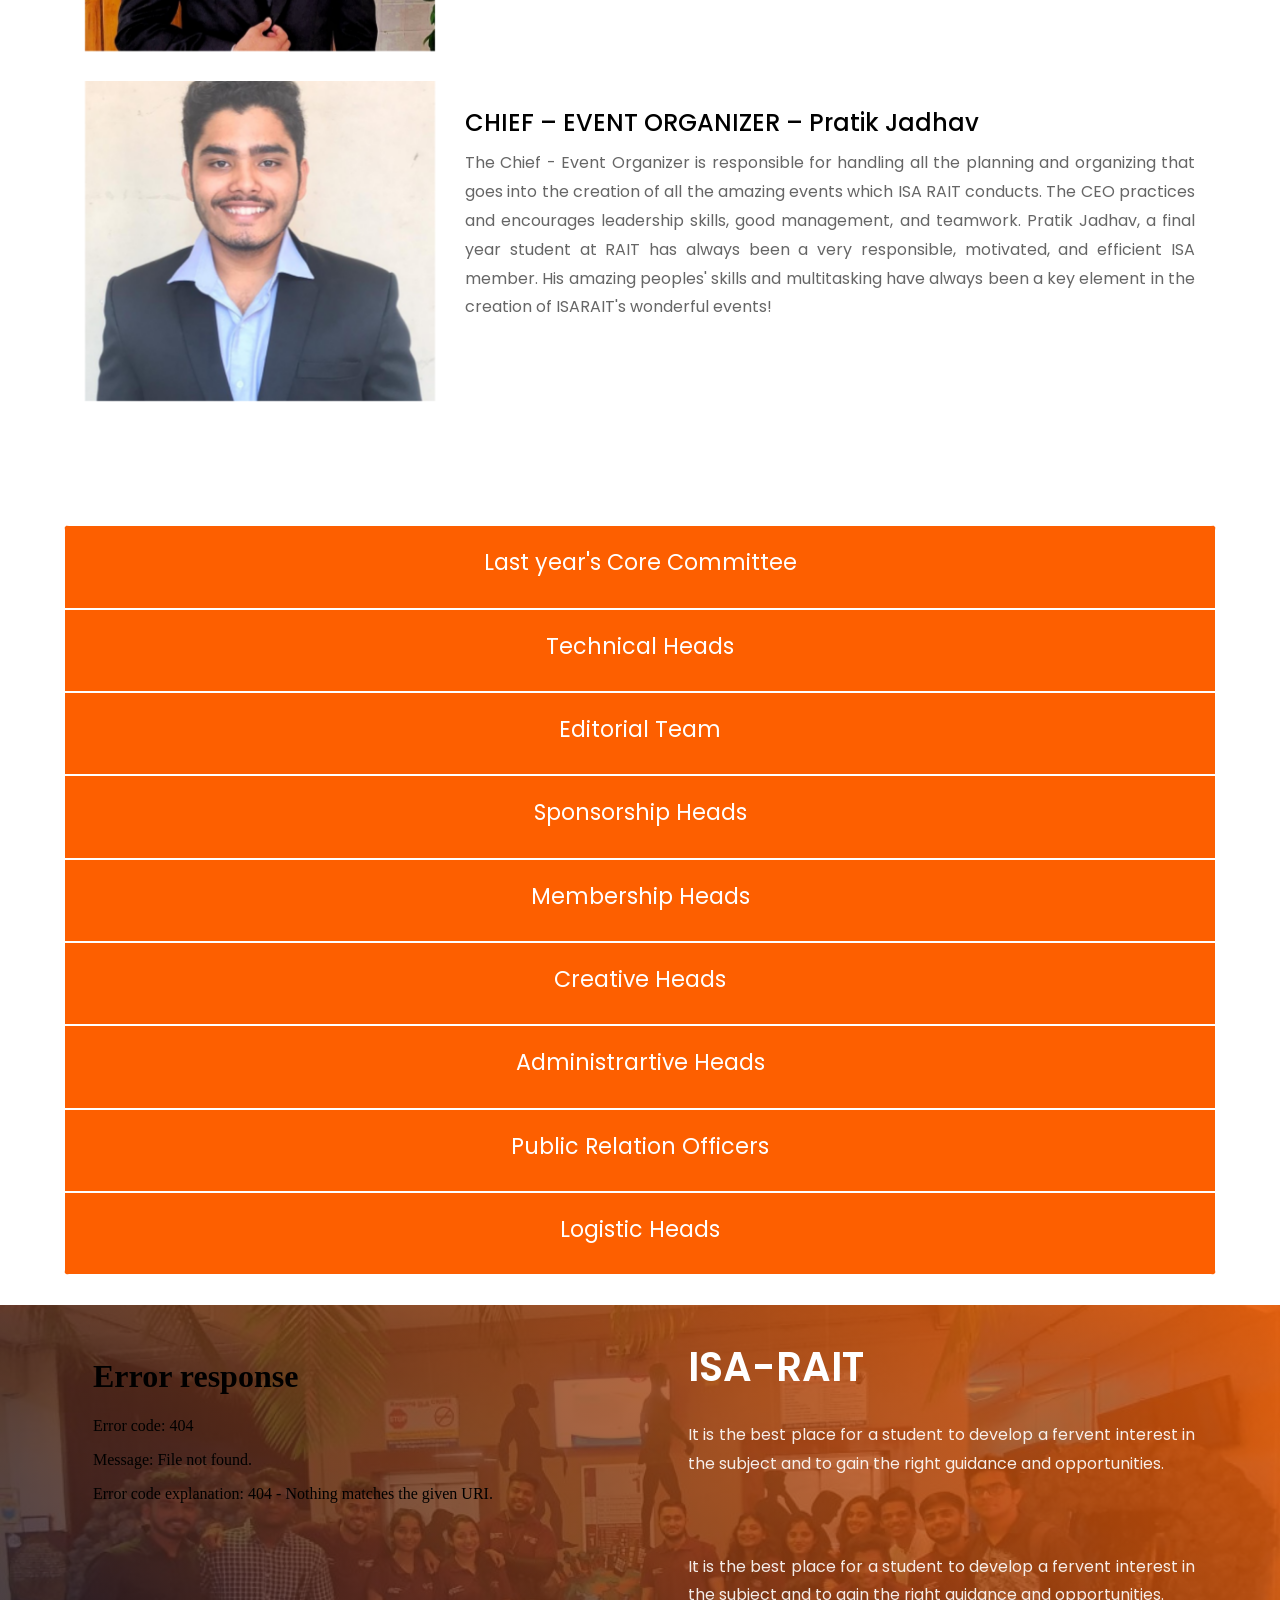
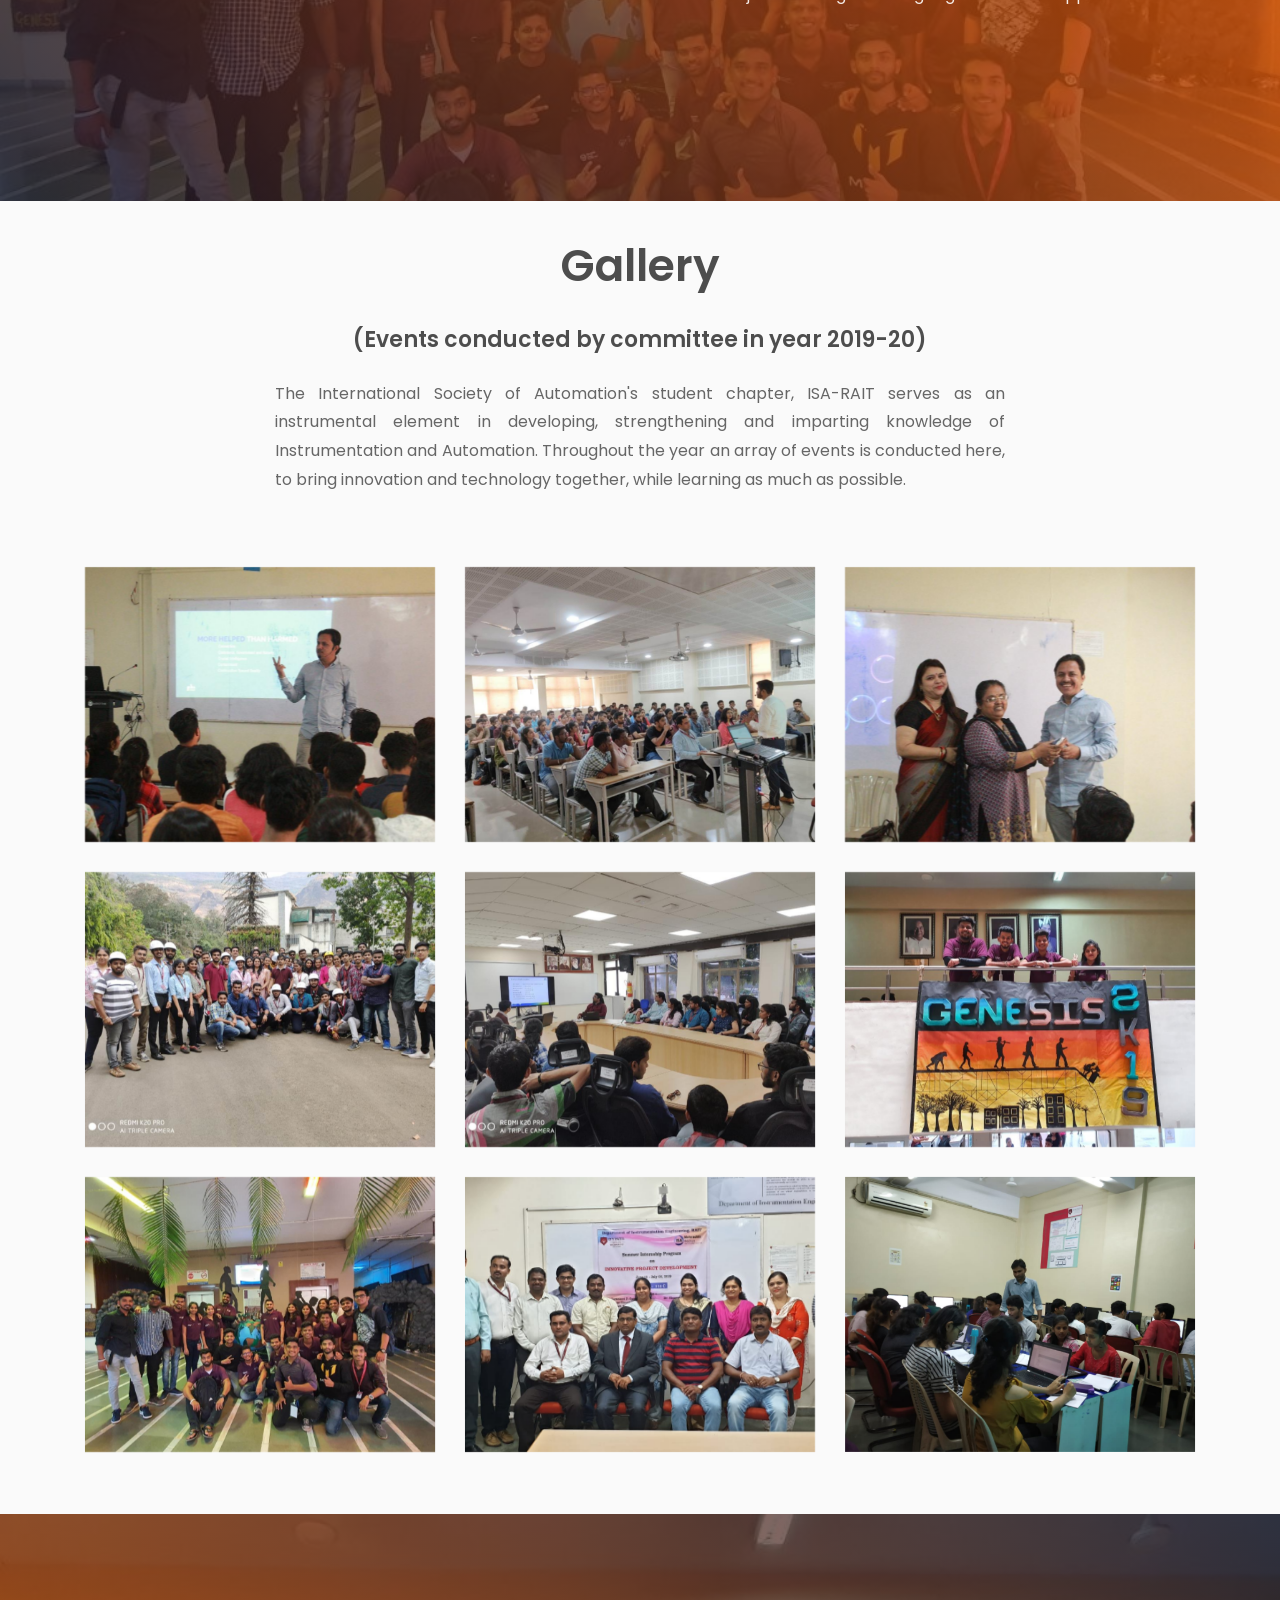
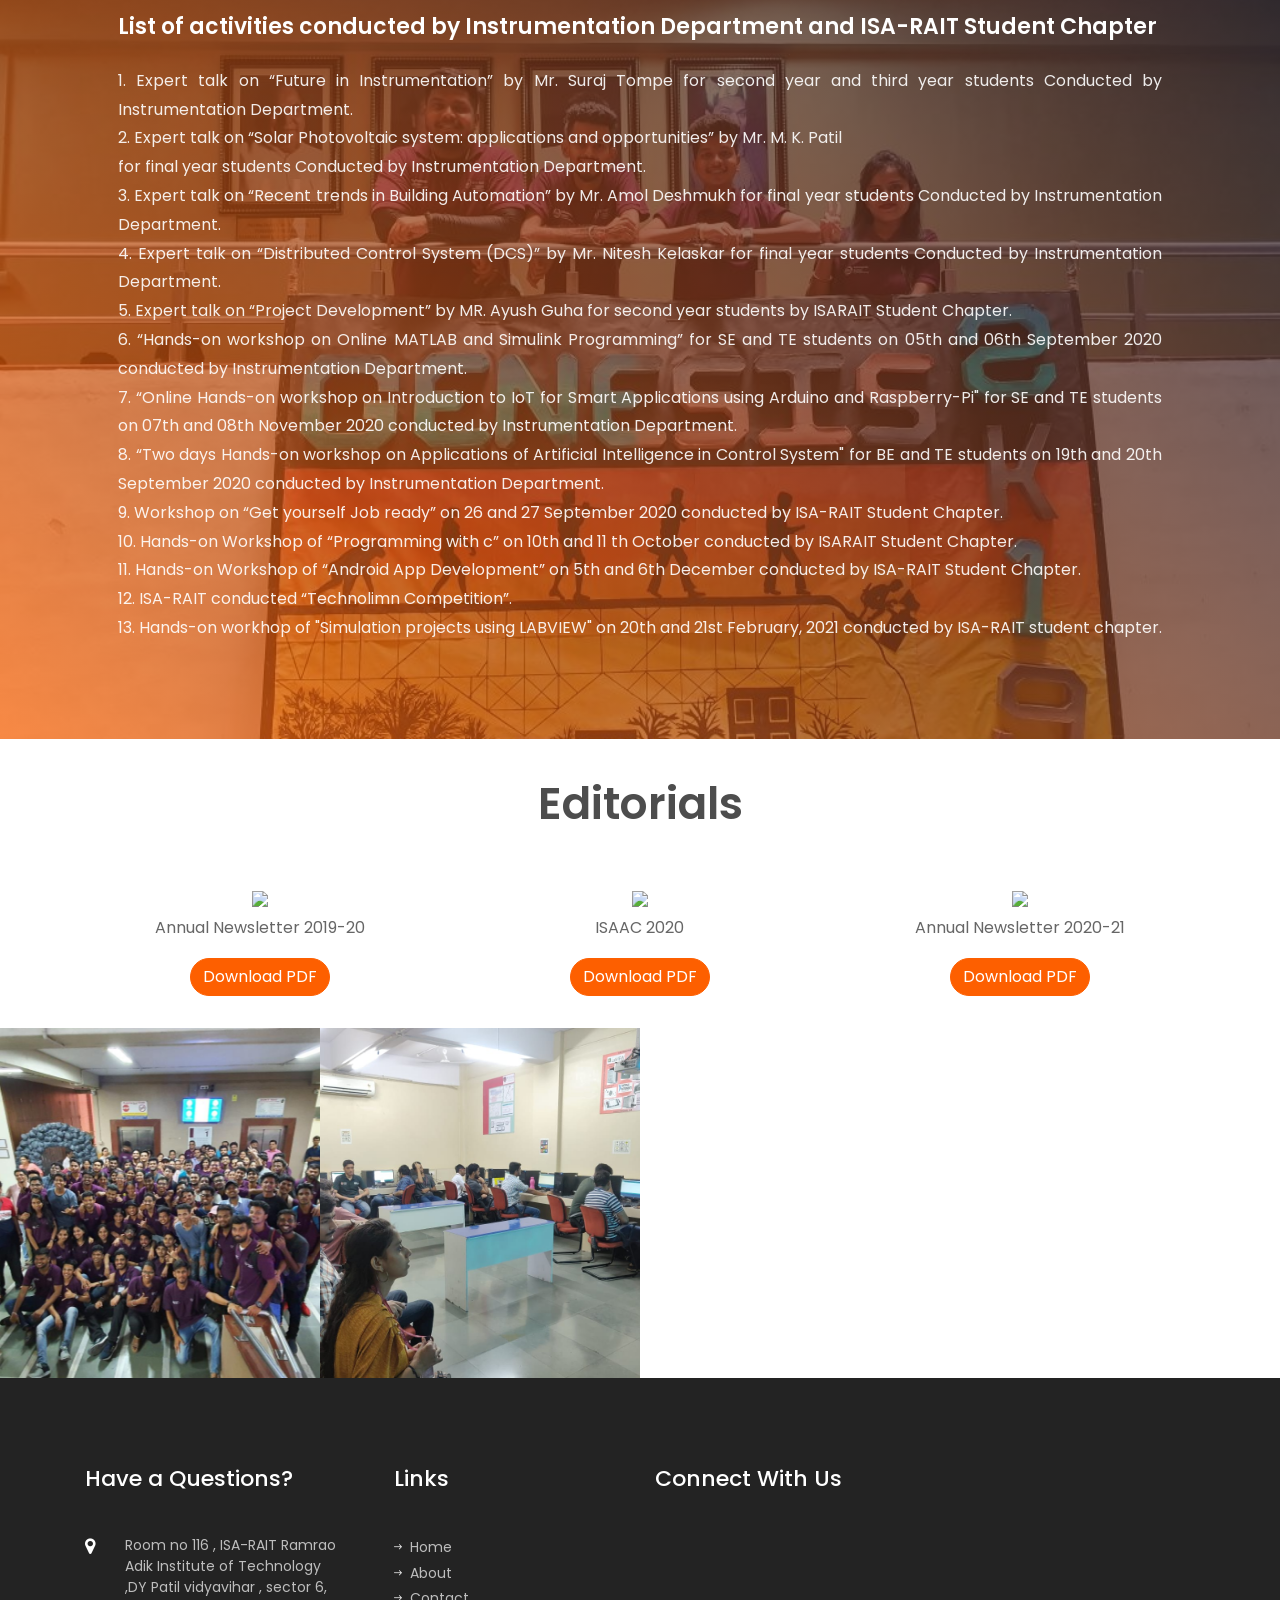
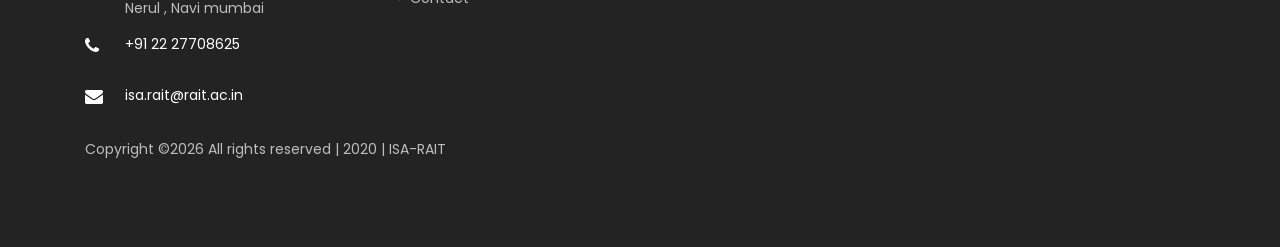
==== commit b5047e73: "Update index.html" ====
--- a/index.html
+++ b/index.html
@@ -1978,4 +1978,4 @@
   <script src="js/main.js"></script>
     
   </body>
-</html>+</html>
